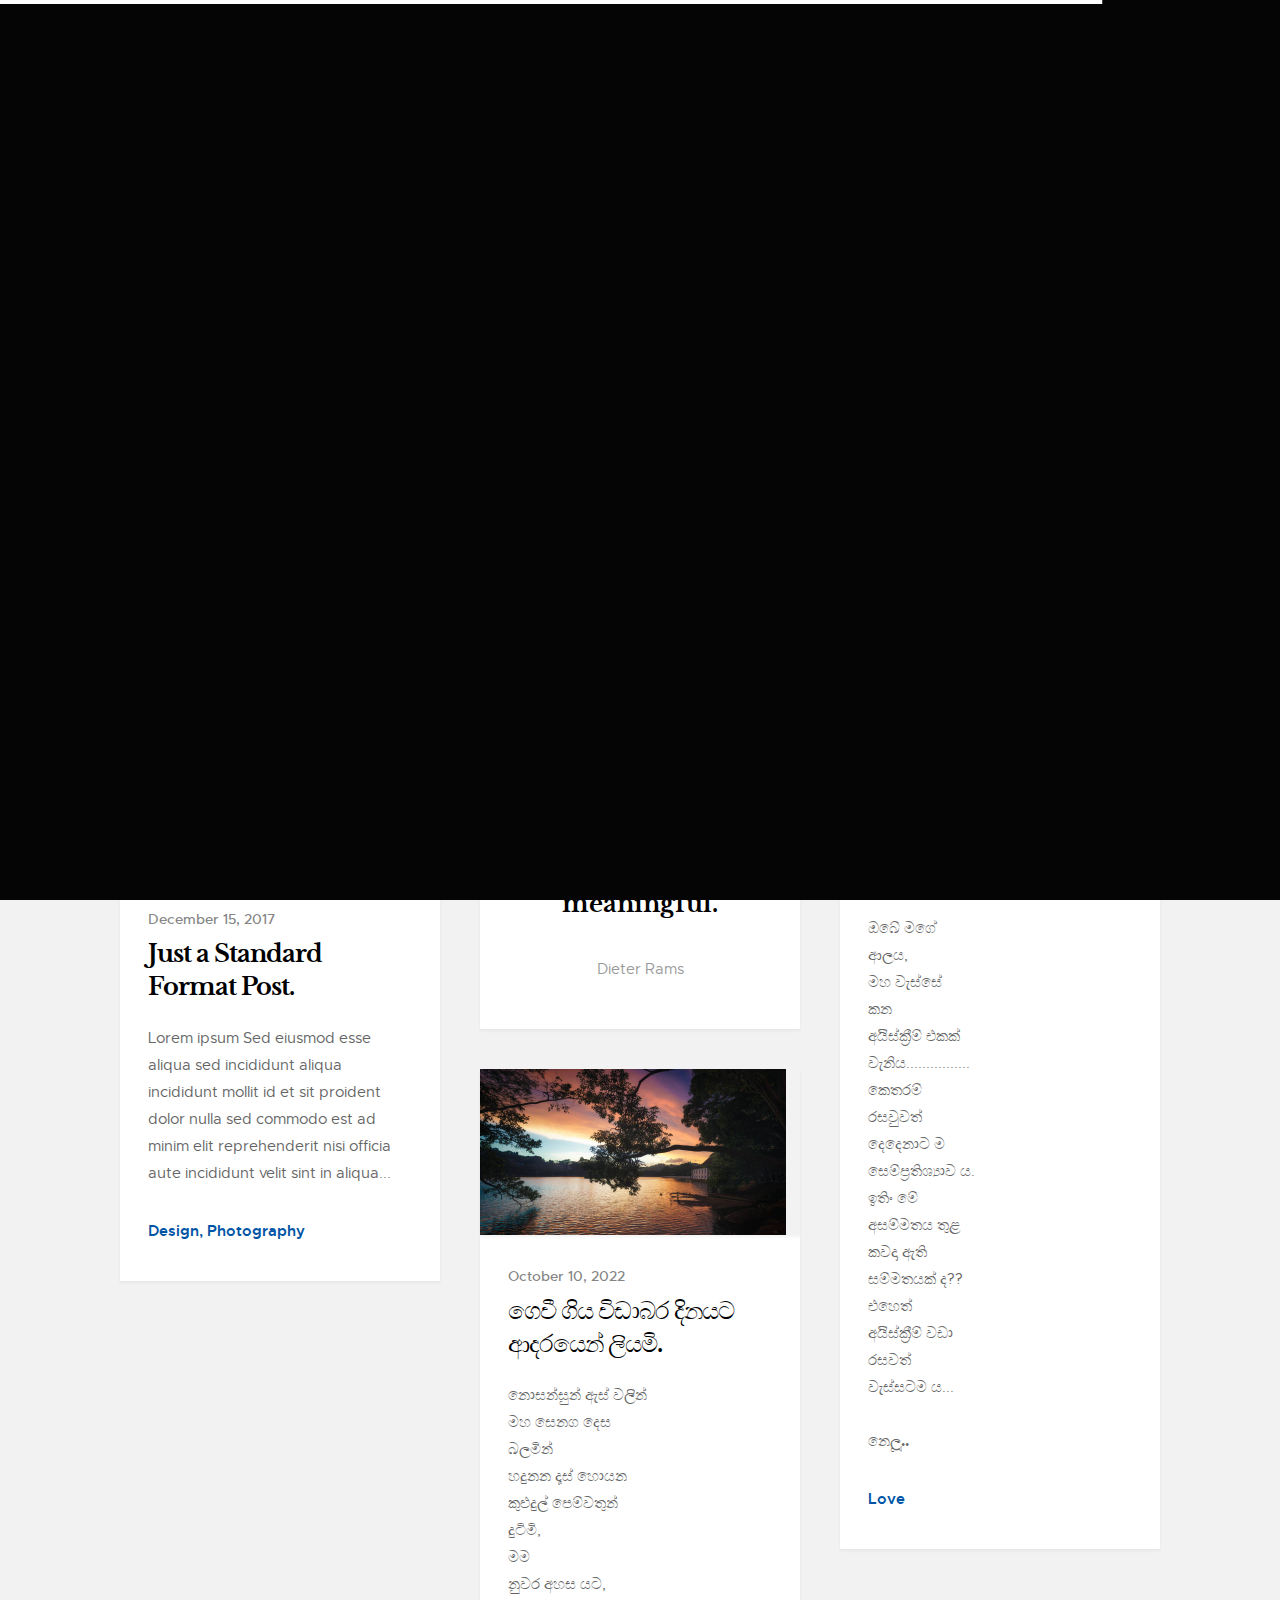
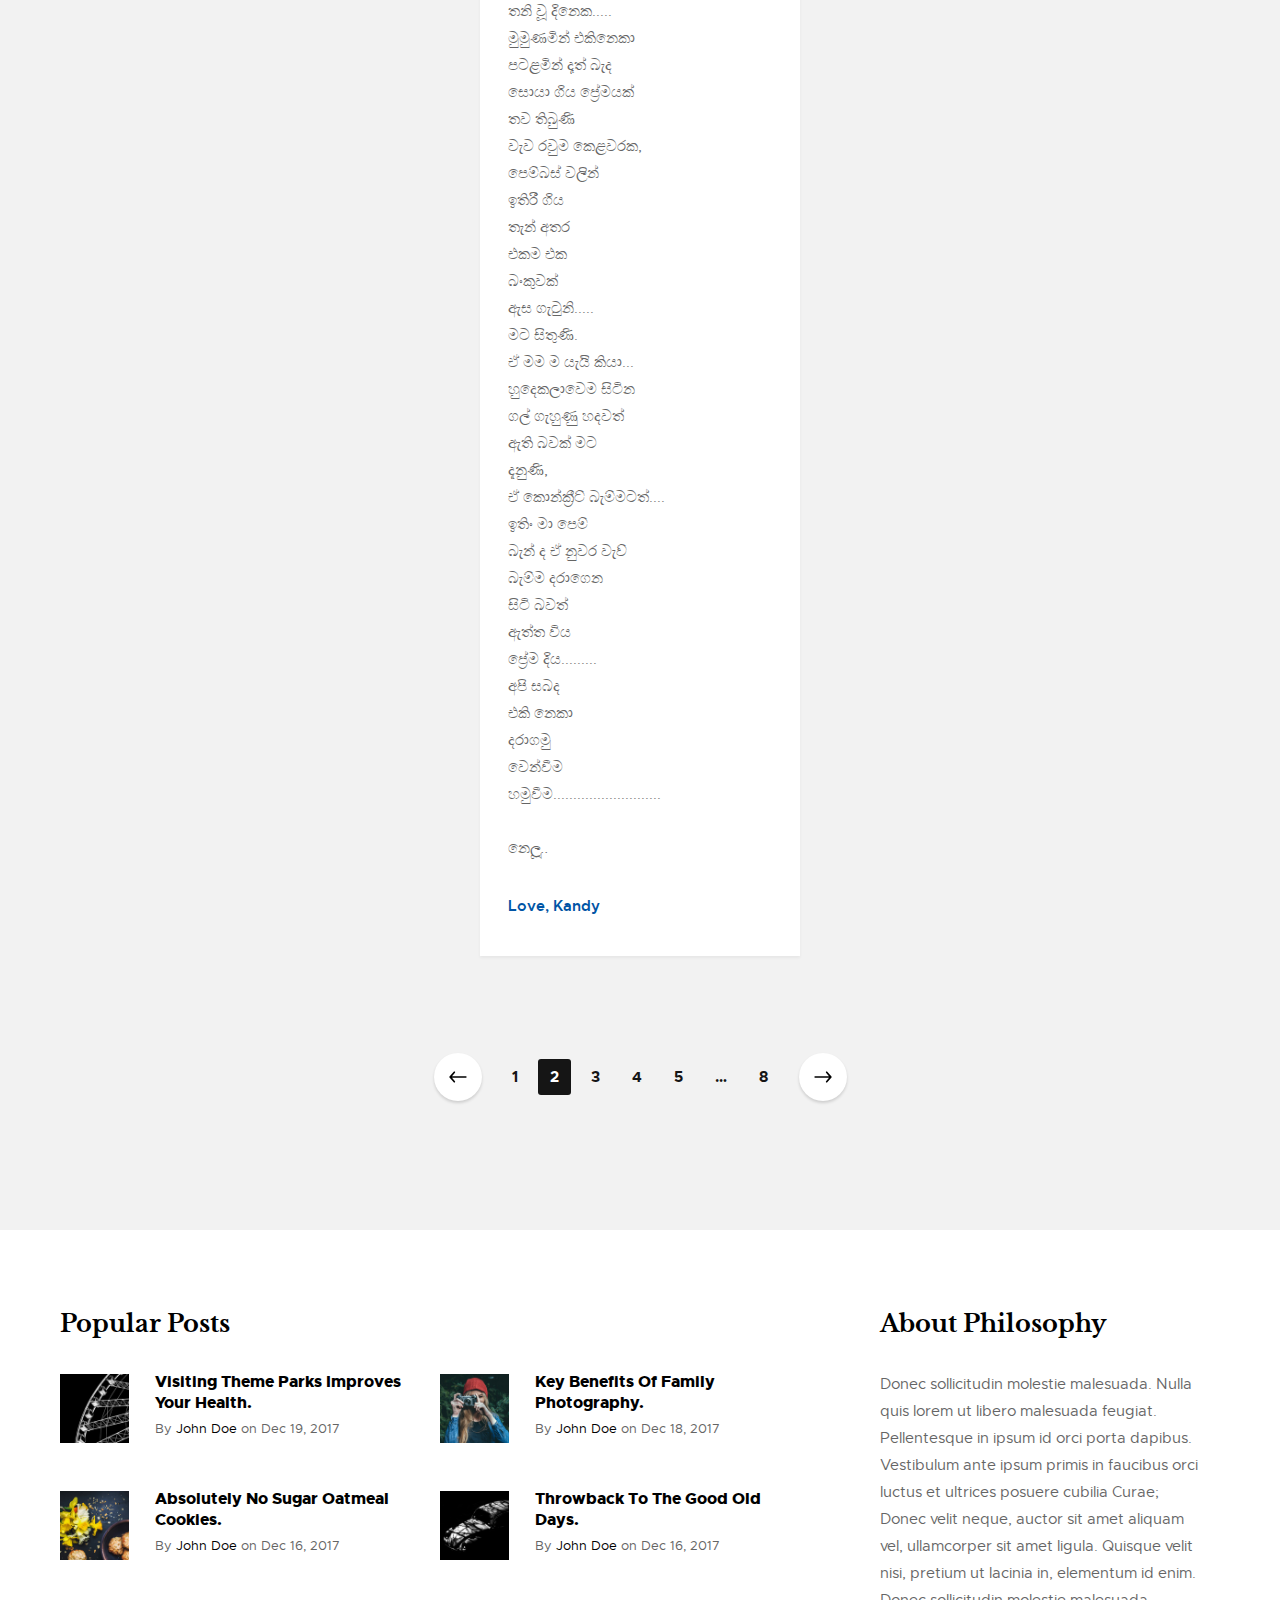
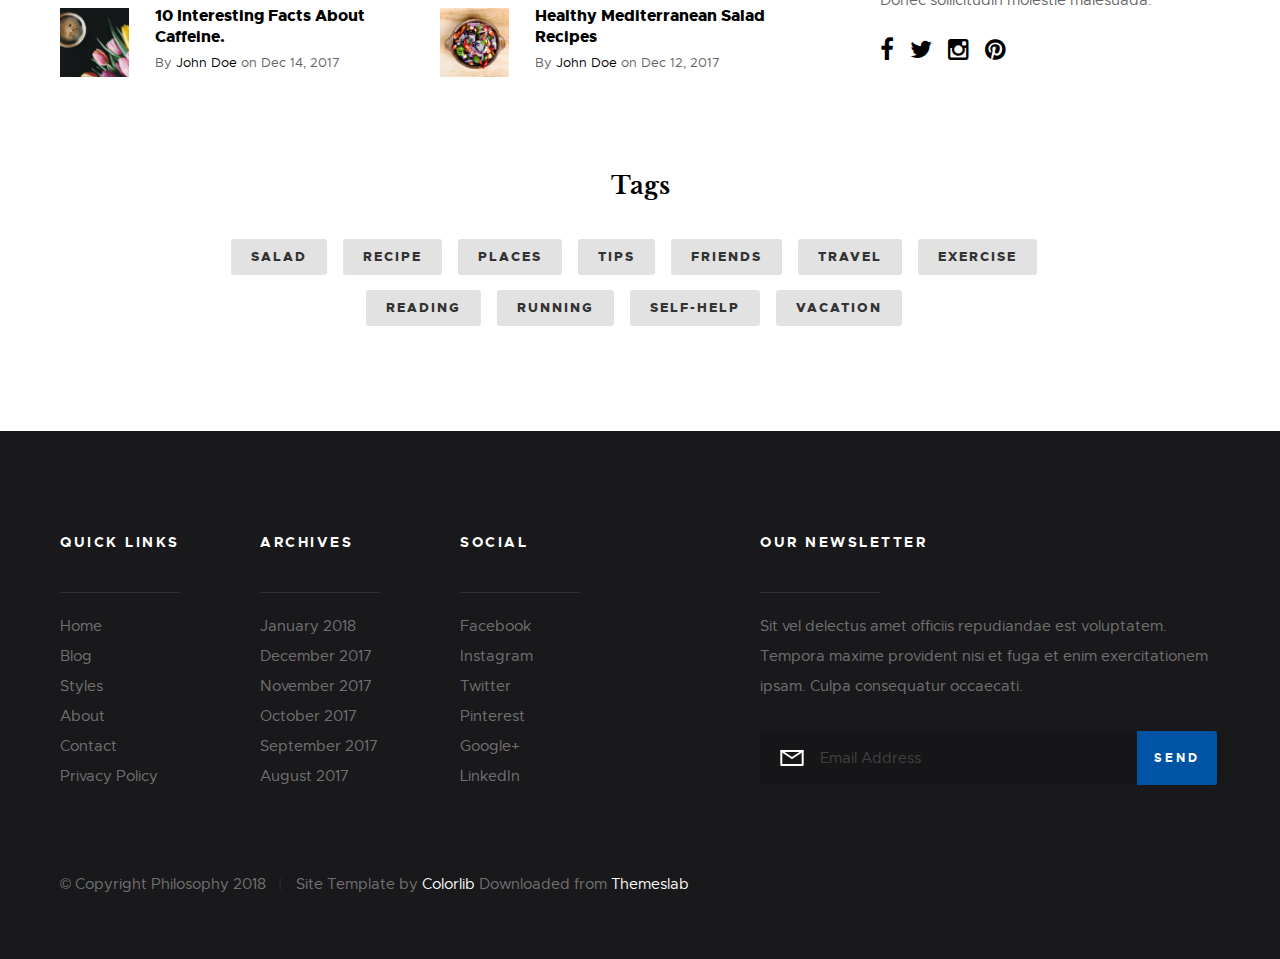
==== index.html @ 7081e438 "Index" ====
<!DOCTYPE html>
<html class="no-js" lang="en">
<head>

    <!--- basic page needs
    ================================================== -->
    <meta charset="utf-8">
    <title>Category - Philosophy</title>
    <meta name="description" content="">
    <meta name="author" content="">

    <!-- mobile specific metas
    ================================================== -->
    <meta name="viewport" content="width=device-width, initial-scale=1, maximum-scale=1">

    <!-- CSS
    ================================================== -->
    <link rel="stylesheet" href="css/base.css">
    <link rel="stylesheet" href="css/vendor.css">
    <link rel="stylesheet" href="css/main.css">

    <!-- script
    ================================================== -->
    <script src="js/modernizr.js"></script>
    <script src="js/pace.min.js"></script>

    <!-- favicons
    ================================================== -->
    <link rel="shortcut icon" href="favicon.ico" type="image/x-icon">
    <link rel="icon" href="favicon.ico" type="image/x-icon">

</head>

<body id="top">

    <!-- pageheader
    ================================================== -->
    <div class="s-pageheader">

        <header class="header">
            <div class="header__content row">

                <div class="header__logo">
                    <a class="logo" href="index.html">
                        <img src="images/logo.svg" alt="Homepage">
                    </a>
                </div> <!-- end header__logo -->

                <ul class="header__social">
                    <li>
                        <a href="#0"><i class="fa fa-facebook" aria-hidden="true"></i></a>
                    </li>
                    <li>
                        <a href="#0"><i class="fa fa-twitter" aria-hidden="true"></i></a>
                    </li>
                    <li>
                        <a href="#0"><i class="fa fa-instagram" aria-hidden="true"></i></a>
                    </li>
                    <li>
                        <a href="#0"><i class="fa fa-pinterest" aria-hidden="true"></i></a>
                    </li>
                </ul> <!-- end header__social -->

                <a class="header__search-trigger" href="#0"></a>

                <div class="header__search">

                    <form role="search" method="get" class="header__search-form" action="#">
                        <label>
                            <span class="hide-content">Search for:</span>
                            <input type="search" class="search-field" placeholder="Type Keywords" value="" name="s" title="Search for:" autocomplete="off">
                        </label>
                        <input type="submit" class="search-submit" value="Search">
                    </form>
        
                    <a href="#0" title="Close Search" class="header__overlay-close">Close</a>

                </div>  <!-- end header__search -->


                <a class="header__toggle-menu" href="#0" title="Menu"><span>Menu</span></a>

                <nav class="header__nav-wrap">

                    <h2 class="header__nav-heading h6">Site Navigation</h2>

                    <ul class="header__nav">
                        <li><a href="index.html" title="">Home</a></li>
                        <li class="has-children current">
                            <a href="#0" title="">Categories</a>
                            <ul class="sub-menu">
                            <li><a href="category.html">Lifestyle</a></li>
                            <li><a href="category.html">Health</a></li>
                            <li><a href="category.html">Family</a></li>
                            <li><a href="category.html">Management</a></li>
                            <li><a href="category.html">Travel</a></li>
                            <li><a href="category.html">Work</a></li>
                            </ul>
                        </li>
                        <li class="has-children">
                            <a href="#0" title="">Blog</a>
                            <ul class="sub-menu">
                            <li><a href="single-video.html">Video Post</a></li>
                            <li><a href="single-audio.html">Audio Post</a></li>
                            <li><a href="single-gallery.html">Gallery Post</a></li>
                            <li><a href="single-standard.html">Standard Post</a></li>
                            </ul>
                        </li>
                        <li><a href="style-guide.html" title="">Styles</a></li>
                        <li><a href="about.html" title="">About</a></li>
                        <li><a href="contact.html" title="">Contact</a></li>
                    </ul> <!-- end header__nav -->

                    <a href="#0" title="Close Menu" class="header__overlay-close close-mobile-menu">Close</a>

                </nav> <!-- end header__nav-wrap -->

            </div> <!-- header-content -->
        </header> <!-- header -->

    </div> <!-- end s-pageheader -->


    <!-- s-content
    ================================================== -->
    <section class="s-content">

        <div class="row narrow">
            <div class="col-full s-content__header" data-aos="fade-up">
                <h1>Potery Collection</h1>

                <p class="lead">Dolor similique vitae. Exercitationem quidem occaecati iusto. Id non vitae enim quas error dolor maiores ut. Exercitationem earum ut repudiandae optio veritatis animi nulla qui dolores.</p>
            </div>
        </div>
        
        <div class="row masonry-wrap">
            <div class="masonry">

                <div class="grid-sizer"></div>

                <article class="masonry__brick entry format-standard" data-aos="fade-up">
                        
                    <div class="entry__thumb">
                        <a href="single-standard.html" class="entry__thumb-link">
                            <img src="images/thumbs/masonry/lamp-400.jpg" 
                                 srcset="images/thumbs/masonry/lamp-400.jpg 1x, images/thumbs/masonry/lamp-800.jpg 2x" alt="">
                        </a>
                    </div>
    
                    <div class="entry__text">
                        <div class="entry__header">
                            
                            <div class="entry__date">
                                <a href="single-standard.html">December 15, 2017</a>
                            </div>
                            <h1 class="entry__title"><a href="single-standard.html">Just a Standard Format Post.</a></h1>
                            
                        </div>
                        <div class="entry__excerpt">
                            <p>
                                Lorem ipsum Sed eiusmod esse aliqua sed incididunt aliqua incididunt mollit id et sit proident dolor nulla sed commodo est ad minim elit reprehenderit nisi officia aute incididunt velit sint in aliqua...
                            </p>
                        </div>
                        <div class="entry__meta">
                            <span class="entry__meta-links">
                                <a href="category.html">Design</a> 
                                <a href="category.html">Photography</a>
                            </span>
                        </div>
                    </div>
    
                </article> <!-- end article -->

                <article class="masonry__brick entry format-quote" data-aos="fade-up">
                        
                    <div class="entry__thumb">
                        <blockquote>
                                <p>Good design is making something intelligible and memorable. Great design is making something memorable and meaningful.</p>
    
                                <cite>Dieter Rams</cite>
                        </blockquote>
                    </div>   
    
                </article> <!-- end article -->

                <article class="masonry__brick entry format-standard">
                        
                    <div class="entry__thumb">
                        <a href="#" class="entry__thumb-link">
                            <img src="images/potery/ptry3.jpg" 
                                 srcset="images/potery/ptry3.jpg 1x, images/potery/ptry3.jpg 2x" alt="">
                        </a>
                    </div>
    
                    <div class="entry__text">
                        <div class="entry__header">
                            
                            <div class="entry__date">
                                <a href="single-standard.html">October 7, 2022</a>
                            </div>
                            <h1 class="entry__title"><a href="single-standard.html">ගෙවී ගිය රස්තියාදු දවසට ආදරයෙන් ලියමි.</a></h1>
                            
                        </div>
                        <div class="entry__excerpt">
                            <p>ඉතිං සොදුර, <br><br>ඔබේ මගේ<br>ආලය,<br>මහ වැස්සේ<br>කන <br>අයිස්ක්‍රීම් එකක්<br>වැනිය................<br>කෙතරම්<br>රසවුවත්<br>දෙදෙනාට ම<br>සෙම්ප්‍රතිශ්‍යාව ය.<br>ඉතිං මේ<br>අසම්මතය තුළ<br>කවදා ඇති<br>සම්මතයක් ද??<br>එහෙත්<br>අයිස්ක්‍රීම් වඩා<br>රසවත්<br>වැස්සටම ය...<br><br><i><b>නෙලූ..</b></i>
                            </p>
                        </div>
                        <div class="entry__meta">
                            <span class="entry__meta-links">
                                <a href="category.html">Love</a>
                            </span>
                        </div>
                    </div>
    
                </article> <!-- end article -->

                <article class="masonry__brick entry format-standard" data-aos="fade-up">

                    <div class="entry__thumb">
                        <a href="#" class="entry__thumb-link">
                            <img src="images/potery/ptry4.jpg" 
                                 srcset="images/potery/ptry4.jpg 1x, images/potery/ptry4.jpg 2x" alt="">
                        </a>
                    </div>
    
                    <div class="entry__text">
                        <div class="entry__header">
                            
                            <div class="entry__date">
                                <a href="single-standard.html">October 10, 2022</a>
                            </div>
                            <h1 class="entry__title"><a href="single-standard.html">ගෙවී ගිය විඩාබර දිනයට ආදරයෙන් ලියමි.</a></h1>
                            
                        </div>
                        <div class="entry__excerpt">
                            <p>නොසන්සුන් ඇස් වලින් <br>මහ සෙනග දෙස <br>බලමින්<br>හදුනන දෑස් හොයන<br>කුළුදුල් පෙම්වතුන් <br>දුටිමි,<br>මම<br>නුවර අහස යට,<br>තනි වූ දිනෙක.....<br>මුමුණමින් එකිනෙකා<br>පටළමින් දෑත් බැද<br>සොයා ගිය ප්‍රේමයක්<br>තව තිබුණි <br>වැව රවුම කෙළවරක,<br>පෙම්බස් වලින්<br>ඉතිරී ගිය<br>තැන් අතර<br>එකම එක<br>බංකුවක්<br>ඇස ගැටුනි.....<br>මට සිතුණි.<br>ඒ මම ම යැයි කියා...<br>හුදෙකලාවෙම සිටින<br>ගල් ගැහුණු හදවත්<br>ඇති බවක් මට<br>දැනුණි,<br>ඒ කොන්ක්‍රීට් බැම්මටත්....<br>ඉතිං මා පෙම් <br>බැන් ද ඒ නුවර වැව් <br>බැම්ම දරාගෙන <br>සිටි බවත්<br>ඇත්ත විය<br>ප්‍රේම දිය.........<br>අපි සබද<br>එකි නෙකා<br>දරාගමු <br>වෙන්වීම<br>හමුවීම...........................<br><br><b><i>නෙලූ..</i></b>
                            </p>
                        </div>
                        <div class="entry__meta">
                            <span class="entry__meta-links">
                                <a href="category.html">Love</a>
                                <a href="category.html">Kandy</a>
                            </span>
                        </div>
                    </div>
    
                </article> <!-- end article -->

                <article class="masonry__brick entry format-standard" data-aos="fade-up">

                    <div class="entry__thumb">
                        <a href="#" class="entry__thumb-link">
                            <img src="images/potery/ptry5.jpg" 
                                 srcset="images/potery/ptry5.jpg 1x, images/potery/ptry5.jpg 2x" alt="">
                        </a>
                    </div>
    
                    <div class="entry__text">
                        <div class="entry__header">
                            
                            <div class="entry__date">
                                <a href="single-standard.html">October 05, 2017</a>
                            </div>
                            <h1 class="entry__title"><a href="single-standard.html">දවසේ නිමාවට ආදරයෙන් ලියමි...</a></h1>
                            
                        </div>
                        <div class="entry__excerpt">
                            <p>ඇයි ඔහොම තනියම .......................... ?<br>නිකං...<br>ඇයි තනියෙන් හොද නැද්ද.<br>මමත් කල්පනා කළා...<br><br>ඔව්<br><br>ජීවිතය ට වාරුවක්<br>උදෙසා<br>සහකරුවෙකු අවැසිමයි<br>කියා ලෝකයා ඔබට <br>කියාවි.<br>ඔබව විවාහයක <br>සිරකරාවි.<br>නමුත්,,,,<br>ඔබ ඔබවම<br>ඔබට රුකුලක් කරගන්න.<br>ඔබට අවැසි දේ <br>සිහියෙන්<br>සිතන්න.<br>ඔබේ සැනසීම<br>තවකෙකු මත<br>නොරදවන්න...<br>ප්‍රීතිමත් වීම උදෙසා <br>අනුන්ගේ වහලෙකු නොවන්න.<br>ඉතිං ඔබ ඔබ ම වෙන්න.<br><br><b><i>නෙලූ..</b></i>
                            </p>
                        </div>
                        <div class="entry__meta">
                            <span class="entry__meta-links">
                                <a href="#">Alone</a> 
                            </span>
                        </div>
                    </div>
    
                </article> <!-- end article -->
				<!--
                <article class="masonry__brick entry format-video" data-aos="fade-up">
                        
                    <div class="entry__thumb video-image">
                        <a href="https://player.vimeo.com/video/117310401?color=01aef0&title=0&byline=0&portrait=0" data-lity>
                            <img src="images/thumbs/masonry/shutterbug-400.jpg" 
                                 srcset="images/thumbs/masonry/shutterbug-400.jpg 1x, images/thumbs/masonry/shutterbug-800.jpg 2x" alt="">
                        </a>
                    </div>
    
                    <div class="entry__text">
                        <div class="entry__header">
                            
                            <div class="entry__date">
                                <a href="single-video.html">December 10, 2017</a>
                            </div>
                            <h1 class="entry__title"><a href="single-video.html">Key Benefits Of Family Photography.</a></h1>
                            
                        </div>
                        <div class="entry__excerpt">
                            <p>
                                Lorem ipsum Sed eiusmod esse aliqua sed incididunt aliqua incididunt mollit id et sit proident dolor nulla sed commodo est ad minim elit reprehenderit nisi officia aute incididunt velit sint in aliqua...
                            </p>
                        </div>
                        <div class="entry__meta">
                            <span class="entry__meta-links">
                                <a href="category.html">Family</a> 
                                <a href="category.html">Photography</a>
                            </span>
                        </div>
                    </div>
    
                </article> <!-- end article -->

				<!--
                <article class="masonry__brick entry format-gallery" data-aos="fade-up">
                        
                    <div class="entry__thumb slider">
                        <div class="slider__slides">
                            <div class="slider__slide">
                                <img src="images/thumbs/masonry/gallery/gallery-1-400.jpg" 
                                     srcset="images/thumbs/masonry/gallery/gallery-1-400.jpg 1x, images/thumbs/masonry/gallery/gallery-1-800.jpg 2x" alt=""> 
                            </div>
                            <div class="slider__slide">
                                <img src="images/thumbs/masonry/gallery/gallery-2-400.jpg" 
                                     srcset="images/thumbs/masonry/gallery/gallery-2-400.jpg 1x, images/thumbs/masonry/gallery/gallery-2-800.jpg 2x" alt=""> 
                            </div>
                            <div class="slider__slide">
                                <img src="images/thumbs/masonry/gallery/gallery-3-400.jpg" 
                                     srcset="images/thumbs/masonry/gallery/gallery-3-400.jpg 1x, images/thumbs/masonry/gallery/gallery-3-800.jpg 2x" alt="">  
                            </div>
                        </div>
                    </div>
    
                    <div class="entry__text">
                        <div class="entry__header">
                            
                            <div class="entry__date">
                                <a href="single-gallery.html">December 10, 2017</a>
                            </div>
                            <h1 class="entry__title"><a href="single-gallery.html">Workspace Design Trends and Ideas.</a></h1>
                            
                        </div>
                        <div class="entry__excerpt">
                            <p>
                                Lorem ipsum Sed eiusmod esse aliqua sed incididunt aliqua incididunt mollit id et sit proident dolor nulla sed commodo est ad minim elit reprehenderit nisi officia aute incididunt velit sint in aliqua...
                            </p>
                        </div>
                        <div class="entry__meta">
                            <span class="entry__meta-links">
                                <a href="category.html">Work</a> 
                                <a href="category.html">Management</a>
                            </span>
                        </div>
                    </div>
    
                </article> <!-- end article -->
				<!--
                <article class="masonry__brick entry format-audio" data-aos="fade-up">

                    <div class="entry__thumb">
                        <a href="single-audio.html" class="entry__thumb-link">
                            <img src="images/thumbs/masonry/guitarman-400.jpg" 
                                 srcset="images/thumbs/masonry/guitarman-400.jpg 1x, images/thumbs/masonry/guitarman-800.jpg 2x" alt="">
                        </a>
                        <div class="audio-wrap">
                            <audio id="player" src="media/AirReview-Landmarks-02-ChasingCorporate.mp3" width="100%" height="42" controls="controls"></audio>
                        </div>
                    </div>

                    <div class="entry__text">
                        <div class="entry__header">
                            
                            <div class="entry__date">
                                <a href="single-audio.html">December 10, 2017</a>
                            </div>
                            <h1 class="entry__title"><a href="single-audio.html">What Your Music Preference Says About You and Your Personality.</a></h1>
                            
                        </div>
                        <div class="entry__excerpt">
                            <p>
                                Lorem ipsum Sed eiusmod esse aliqua sed incididunt aliqua incididunt mollit id et sit proident dolor nulla sed commodo est ad minim elit reprehenderit nisi officia aute incididunt velit sint in aliqua...
                            </p>
                        </div>
                        <div class="entry__meta">
                            <span class="entry__meta-links">
                                <a href="category.html">Music</a> 
                                <a href="category.html">Lifestyle</a>
                            </span>
                        </div>
                    </div>

                </article> <!-- end article -->
				
                <article class="masonry__brick entry format-link" data-aos="fade-up">
                    
                    <div class="entry__thumb">
                        <div class="link-wrap">
                            <p>The Only Resource You Will Need To Start a Blog Using WordPress.</p>
                            <cite>
                                <a target="_blank" href="https://colorlib.com/">https://colorlib.com</a>
                            </cite>
                        </div>
                    </div>
                    
                </article> <!-- end article -->
				<!--
                <article class="masonry__brick entry format-standard" data-aos="fade-up">

                    <div class="entry__thumb">
                        <a href="single-standard.html" class="entry__thumb-link">
                            <img src="images/thumbs/masonry/jump-400.jpg" 
                                 srcset="images/thumbs/masonry/jump-400.jpg 1x, images/thumbs/masonry/jump-800.jpg 2x" alt="">
                        </a>
                    </div>

                    <div class="entry__text">
                        <div class="entry__header">
                            
                            <div class="entry__date">
                                <a href="single-standard.html">December 10, 2017</a>
                            </div>
                            <h1 class="entry__title"><a href="single-standard.html">Create Meaningful Family Moments.</a></h1>
                            
                        </div>
                        <div class="entry__excerpt">
                            <p>
                                Lorem ipsum Sed eiusmod esse aliqua sed incididunt aliqua incididunt mollit id et sit proident dolor nulla sed commodo est ad minim elit reprehenderit nisi officia aute incididunt velit sint in aliqua...
                            </p>
                        </div>
                        <div class="entry__meta">
                            <span class="entry__meta-links">
                                <a href="category.html">Family</a>
                                <a href="category.html">Relationship</a>
                            </span>
                        </div>
                    </div>

                </article> <!-- end article -->
				<!--
                <article class="masonry__brick entry format-standard" data-aos="fade-up">

                    <div class="entry__thumb">
                        <a href="single-standard.html" class="entry__thumb-link">
                            <img src="images/thumbs/masonry/beetle-400.jpg" 
                                 srcset="images/thumbs/masonry/beetle-400.jpg 1x, images/thumbs/masonry/beetle-800.jpg 2x" alt="">
                        </a>
                    </div>

                    <div class="entry__text">
                        <div class="entry__header">
                            
                            <div class="entry__date">
                                <a href="single-standard.html">December 10, 2017</a>
                            </div>
                            <h1 class="entry__title"><a href="single-standard.html">Throwback To The Good Old Days.</a></h1>
                            
                        </div>
                        <div class="entry__excerpt">
                            <p>
                                Lorem ipsum Sed eiusmod esse aliqua sed incididunt aliqua incididunt mollit id et sit proident dolor nulla sed commodo est ad minim elit reprehenderit nisi officia aute incididunt velit sint in aliqua...
                            </p>
                        </div>
                        <div class="entry__meta">
                            <span class="entry__meta-links">
                                <a href="category.html">Lifestyle</a>
                            </span>
                        </div>
                    </div>

                </article> <!-- end article -->
				<!--
                <article class="masonry__brick entry format-standard" data-aos="fade-up">

                    <div class="entry__thumb">
                        <a href="single-standard.html" class="entry__thumb-link">
                            <img src="images/thumbs/masonry/fuji-400.jpg" 
                                 srcset="images/thumbs/masonry/fuji-400.jpg 1x, images/thumbs/masonry/fuji-800.jpg 2x" alt="">
                        </a>
                    </div>

                    <div class="entry__text">
                        <div class="entry__header">
                            
                            <div class="entry__date">
                                <a href="single-standard.html">December 10, 2017</a>
                            </div>
                            <h1 class="entry__title"><a href="single-standard.html">Just Another  Standard Format Post.</a></h1>
                            
                        </div>
                        <div class="entry__excerpt">
                            <p>
                                Lorem ipsum Sed eiusmod esse aliqua sed incididunt aliqua incididunt mollit id et sit proident dolor nulla sed commodo est ad minim elit reprehenderit nisi officia aute incididunt velit sint in aliqua...
                            </p>
                        </div>
                        <div class="entry__meta">
                            <span class="entry__meta-links">
                                <a href="category.html">Design</a> 
                                <a href="category.html">Photography</a>
                            </span>
                        </div>
                    </div>

                </article> <!-- end article -->
				<!--
                <article class="masonry__brick entry format-standard" data-aos="fade-up">

                    <div class="entry__thumb">
                        <a href="single-standard.html" class="entry__thumb-link">
                            <img src="images/thumbs/masonry/sydney-400.jpg" 
                                 srcset="images/thumbs/masonry/sydney-400.jpg 1x, images/thumbs/masonry/sydney-800.jpg 2x" alt="">
                        </a>
                    </div>

                    <div class="entry__text">
                        <div class="entry__header">
                            
                            <div class="entry__date">
                                <a href="single-standard.html">December 10, 2017</a>
                            </div>
                            <h1 class="entry__title"><a href="single-standard.html">Planning Your First Trip to Sydney.</a></h1>
                            
                        </div>
                        <div class="entry__excerpt">
                            <p>
                                Lorem ipsum Sed eiusmod esse aliqua sed incididunt aliqua incididunt mollit id et sit proident dolor nulla sed commodo est ad minim elit reprehenderit nisi officia aute incididunt velit sint in aliqua...
                            </p>
                        </div>
                        <div class="entry__meta">
                            <span class="entry__meta-links">
                                <a href="category.html">Travel</a> 
                                <a href="category.html">Vacation</a>
                            </span>
                        </div>
                    </div>

                </article> <!-- end article --> 

            </div> <!-- end masonry -->
        </div> <!-- end masonry-wrap -->

        <div class="row">
            <div class="col-full">
                <nav class="pgn">
                    <ul>
                        <li><a class="pgn__prev" href="#0">Prev</a></li>
                        <li><a class="pgn__num" href="#0">1</a></li>
                        <li><span class="pgn__num current">2</span></li>
                        <li><a class="pgn__num" href="#0">3</a></li>
                        <li><a class="pgn__num" href="#0">4</a></li>
                        <li><a class="pgn__num" href="#0">5</a></li>
                        <li><span class="pgn__num dots">…</span></li>
                        <li><a class="pgn__num" href="#0">8</a></li>
                        <li><a class="pgn__next" href="#0">Next</a></li>
                    </ul>
                </nav>
            </div>
        </div>

    </section> <!-- s-content -->
    

    <!-- s-extra
    ================================================== -->
    <section class="s-extra">

        <div class="row top">

            <div class="col-eight md-six tab-full popular">
                <h3>Popular Posts</h3>

                <div class="block-1-2 block-m-full popular__posts">
                    <article class="col-block popular__post">
                        <a href="#0" class="popular__thumb">
                            <img src="images/thumbs/small/wheel-150.jpg" alt="">
                        </a>
                        <h5><a href="#0">Visiting Theme Parks Improves Your Health.</a></h5>
                        <section class="popular__meta">
                             <span class="popular__author"><span>By</span> <a href="#0"> John Doe</a></span>
                            <span class="popular__date"><span>on</span> <time datetime="2017-12-19">Dec 19, 2017</time></span>
                        </section>
                    </article>
                    <article class="col-block popular__post">
                        <a href="#0" class="popular__thumb">
                            <img src="images/thumbs/small/shutterbug-150.jpg" alt="">
                        </a>
                        <h5><a href="#0">Key Benefits Of Family Photography.</a></h5>
                        <section class="popular__meta">
                            <span class="popular__author"><span>By</span> <a href="#0"> John Doe</a></span>
                            <span class="popular__date"><span>on</span> <time datetime="2017-12-18">Dec 18, 2017</time></span>
                        </section>
                    </article>
                    <article class="col-block popular__post">
                        <a href="#0" class="popular__thumb">
                            <img src="images/thumbs/small/cookies-150.jpg" alt="">
                        </a>
                        <h5><a href="#0">Absolutely No Sugar Oatmeal Cookies.</a></h5>
                        <section class="popular__meta">
                                <span class="popular__author"><span>By</span> <a href="#0"> John Doe</a></span>
                            <span class="popular__date"><span>on</span> <time datetime="2017-12-16">Dec 16, 2017</time></span>
                        </section>
                    </article>
                    <article class="col-block popular__post">
                        <a href="#0" class="popular__thumb">
                            <img src="images/thumbs/small/beetle-150.jpg" alt="">
                        </a>
                        <h5><a href="#0">Throwback To The Good Old Days.</a></h5>
                        <section class="popular__meta">
                            <span class="popular__author"><span>By</span> <a href="#0"> John Doe</a></span>
                            <span class="popular__date"><span>on</span> <time datetime="2017-12-16">Dec 16, 2017</time></span>
                        </section>
                    </article>
                    <article class="col-block popular__post">
                        <a href="#0" class="popular__thumb">
                            <img src="images/thumbs/small/tulips-150.jpg" alt="">
                        </a>
                        <h5><a href="#0">10 Interesting Facts About Caffeine.</a></h5>
                        <section class="popular__meta">
                            <span class="popular__author"><span>By</span> <a href="#0"> John Doe</a></span>
                            <span class="popular__date"><span>on</span> <time datetime="2017-12-14">Dec 14, 2017</time></span>
                        </section>
                    </article>
                    <article class="col-block popular__post">
                        <a href="#0" class="popular__thumb">
                            <img src="images/thumbs/small/salad-150.jpg" alt="">
                        </a>
                        <h5><a href="#0">Healthy Mediterranean Salad Recipes</a></h5>
                        <section class="popular__meta">
                            <span class="popular__author"><span>By</span> <a href="#0"> John Doe</a></span>
                            <span class="popular__date"><span>on</span> <time datetime="2017-12-12">Dec 12, 2017</time></span>
                        </section>
                    </article>
                </div> <!-- end popular_posts -->
            </div> <!-- end popular -->
            
            <div class="col-four md-six tab-full about">
                <h3>About Philosophy</h3>

                <p>
                Donec sollicitudin molestie malesuada. Nulla quis lorem ut libero malesuada feugiat. Pellentesque in ipsum id orci porta dapibus. Vestibulum ante ipsum primis in faucibus orci luctus et ultrices posuere cubilia Curae; Donec velit neque, auctor sit amet aliquam vel, ullamcorper sit amet ligula. Quisque velit nisi, pretium ut lacinia in, elementum id enim. Donec sollicitudin molestie malesuada.
                </p>

                <ul class="about__social">
                    <li>
                        <a href="#0"><i class="fa fa-facebook" aria-hidden="true"></i></a>
                    </li>
                    <li>
                        <a href="#0"><i class="fa fa-twitter" aria-hidden="true"></i></a>
                    </li>
                    <li>
                        <a href="#0"><i class="fa fa-instagram" aria-hidden="true"></i></a>
                    </li>
                    <li>
                        <a href="#0"><i class="fa fa-pinterest" aria-hidden="true"></i></a>
                    </li>
                </ul> <!-- end header__social -->
            </div> <!-- end about -->

        </div> <!-- end row -->

        <div class="row bottom tags-wrap">
            <div class="col-full tags">
                <h3>Tags</h3>

                <div class="tagcloud">
                    <a href="#0">Salad</a>
                    <a href="#0">Recipe</a>
                    <a href="#0">Places</a>
                    <a href="#0">Tips</a>
                    <a href="#0">Friends</a>
                    <a href="#0">Travel</a>
                    <a href="#0">Exercise</a>
                    <a href="#0">Reading</a>
                    <a href="#0">Running</a>
                    <a href="#0">Self-Help</a>
                    <a href="#0">Vacation</a>
                </div> <!-- end tagcloud -->
            </div> <!-- end tags -->
        </div> <!-- end tags-wrap -->

    </section> <!-- end s-extra -->


    <!-- s-footer
    ================================================== -->
    <footer class="s-footer">

        <div class="s-footer__main">
            <div class="row">
                
                <div class="col-two md-four mob-full s-footer__sitelinks">
                        
                    <h4>Quick Links</h4>

                    <ul class="s-footer__linklist">
                        <li><a href="#0">Home</a></li>
                        <li><a href="#0">Blog</a></li>
                        <li><a href="#0">Styles</a></li>
                        <li><a href="#0">About</a></li>
                        <li><a href="#0">Contact</a></li>
                        <li><a href="#0">Privacy Policy</a></li>
                    </ul>

                </div> <!-- end s-footer__sitelinks -->

                <div class="col-two md-four mob-full s-footer__archives">
                        
                    <h4>Archives</h4>

                    <ul class="s-footer__linklist">
                        <li><a href="#0">January 2018</a></li>
                        <li><a href="#0">December 2017</a></li>
                        <li><a href="#0">November 2017</a></li>
                        <li><a href="#0">October 2017</a></li>
                        <li><a href="#0">September 2017</a></li>
                        <li><a href="#0">August 2017</a></li>
                    </ul>

                </div> <!-- end s-footer__archives -->

                <div class="col-two md-four mob-full s-footer__social">
                        
                    <h4>Social</h4>

                    <ul class="s-footer__linklist">
                        <li><a href="#0">Facebook</a></li>
                        <li><a href="#0">Instagram</a></li>
                        <li><a href="#0">Twitter</a></li>
                        <li><a href="#0">Pinterest</a></li>
                        <li><a href="#0">Google+</a></li>
                        <li><a href="#0">LinkedIn</a></li>
                    </ul>

                </div> <!-- end s-footer__social -->

                <div class="col-five md-full end s-footer__subscribe">
                        
                    <h4>Our Newsletter</h4>

                    <p>Sit vel delectus amet officiis repudiandae est voluptatem. Tempora maxime provident nisi et fuga et enim exercitationem ipsam. Culpa consequatur occaecati.</p>

                    <div class="subscribe-form">
                        <form id="mc-form" class="group" novalidate="true">

                            <input type="email" value="" name="EMAIL" class="email" id="mc-email" placeholder="Email Address" required="">
                
                            <input type="submit" name="subscribe" value="Send">
                
                            <label for="mc-email" class="subscribe-message"></label>
                
                        </form>
                    </div>

                </div> <!-- end s-footer__subscribe -->

            </div>
        </div> <!-- end s-footer__main -->

        <div class="s-footer__bottom">
            <div class="row">
                <div class="col-full">
                    <div class="s-footer__copyright">
                        <span>© Copyright Philosophy 2018</span> 
                        <span>Site Template by <a href="https://colorlib.com/">Colorlib</a> Downloaded from <a href="https://themeslab.org/" target="_blank">Themeslab</a></span>
                    </div>

                    <div class="go-top">
                        <a class="smoothscroll" title="Back to Top" href="#top"></a>
                    </div>
                </div>
            </div>
        </div> <!-- end s-footer__bottom -->

    </footer> <!-- end s-footer -->


    <!-- preloader
    ================================================== -->
    <div id="preloader">
        <div id="loader">
            <div class="line-scale">
                <div></div>
                <div></div>
                <div></div>
                <div></div>
                <div></div>
            </div>
        </div>
    </div>


    <!-- Java Script
    ================================================== -->
    <script src="js/jquery-3.2.1.min.js"></script>
    <script src="js/plugins.js"></script>
    <script src="js/main.js"></script>

</body>

</html>
---- css/base.css ----
/* =================================================================== 
 *
 *  Philosophy v1.0 Base Stylesheet
 *  12-30-2017
 *  ------------------------------------------------------------------
 *
 *  TOC:
 *  # imports
 *  # normalize
 *  # basic/base setup styles
 *    ## Media
 *    ## Typography resets
 *    ## links
 *    ## inputs
 *  # grid
 *    ## medium size devices
 *    ## tablets
 *    ## mobile devices
 *    ## small mobile devices
 *  # block grids
 *    ## medium size devices
 *    ## tablets
 *    ## mobile devices
 *    ## small mobile devices
 *  # MISC
 *
 * =================================================================== */


/* ===================================================================
 *  # imports 
 *
 * ------------------------------------------------------------------- */
@import url("font-awesome/css/font-awesome.min.css");
@import url("fonts.css");


/* ===================================================================
 *  # normalize
 *  normalize.css v5.0.0 | MIT License | 
 *  github.com/necolas/normalize.css
 *
 * ------------------------------------------------------------------- */
html {
   font-family: sans-serif;
   line-height: 1.15;
   -ms-text-size-adjust: 100%;
   -webkit-text-size-adjust: 100%;
}

body {
   margin: 0;
}

article,
aside,
footer,
header,
nav,
section {
   display: block;
}

h1 {
   font-size: 2em;
   margin: 0.67em 0;
}

figcaption,
figure,
main {
   display: block;
}

figure {
   margin: 1em 40px;
}

hr {
   box-sizing: content-box;
   height: 0;
   overflow: visible;
}

pre {
   font-family: monospace, monospace;
   font-size: 1em;
}

a {
   background-color: transparent;
   -webkit-text-decoration-skip: objects;
}

a:active,
a:hover {
   outline-width: 0;
}

abbr[title] {
   border-bottom: none;
   text-decoration: underline;
   text-decoration: underline dotted;
}

b,
strong {
   font-weight: inherit;
}

b,
strong {
   font-weight: bolder;
}

code,
kbd,
samp {
   font-family: monospace, monospace;
   font-size: 1em;
}

dfn {
   font-style: italic;
}

mark {
   background-color: #ff0;
   color: #000;
}

small {
   font-size: 80%;
}

sub,
sup {
   font-size: 75%;
   line-height: 0;
   position: relative;
   vertical-align: baseline;
}

sub {
   bottom: -0.25em;
}

sup {
   top: -0.5em;
}

audio,
video {
   display: inline-block;
}

audio:not([controls]) {
   display: none;
   height: 0;
}

img {
   border-style: none;
}

svg:not(:root) {
   overflow: hidden;
}

button,
input,
optgroup,
select,
textarea {
   font-family: sans-serif;
   font-size: 100%;
   line-height: 1.15;
   margin: 0;
}

button,
input {
   overflow: visible;
}

button,
select {
   text-transform: none;
}

button,
html [type="button"],
[type="reset"],
[type="submit"] {
   -webkit-appearance: button;
}

button::-moz-focus-inner,
[type="button"]::-moz-focus-inner,
[type="reset"]::-moz-focus-inner,
[type="submit"]::-moz-focus-inner {
   border-style: none;
   padding: 0;
}

button:-moz-focusring,
[type="button"]:-moz-focusring,
[type="reset"]:-moz-focusring,
[type="submit"]:-moz-focusring {
   outline: 1px dotted ButtonText;
}

fieldset {
   border: 1px solid #c0c0c0;
   margin: 0 2px;
   padding: 0.35em 0.625em 0.75em;
}

legend {
   box-sizing: border-box;
   color: inherit;
   display: table;
   max-width: 100%;
   padding: 0;
   white-space: normal;
}

progress {
   display: inline-block;
   vertical-align: baseline;
}

textarea {
   overflow: auto;
}

[type="checkbox"],
[type="radio"] {
   box-sizing: border-box;
   padding: 0;
}

[type="number"]::-webkit-inner-spin-button,
[type="number"]::-webkit-outer-spin-button {
   height: auto;
}

[type="search"] {
   -webkit-appearance: textfield;
   outline-offset: -2px;
}

[type="search"]::-webkit-search-cancel-button,
[type="search"]::-webkit-search-decoration {
   -webkit-appearance: none;
}

::-webkit-file-upload-button {
   -webkit-appearance: button;
   font: inherit;
}

details,
menu {
   display: block;
}

summary {
   display: list-item;
}

canvas {
   display: inline-block;
}

template {
   display: none;
}

[hidden] {
   display: none;
}


/* ===================================================================
*  # basic/base setup styles
*
* ------------------------------------------------------------------- */
html {
   font-size: 62.5%;
   box-sizing: border-box;
}

*,
*::before,
*::after {
   box-sizing: inherit;
}

body {
   font-weight: normal;
   line-height: 1;
   word-wrap: break-word;
   text-rendering: optimizeLegibility;
   -webkit-overflow-scrolling: touch;
   -webkit-text-size-adjust: none;
}

body,
input,
button {
   -moz-osx-font-smoothing: grayscale;
   -webkit-font-smoothing: antialiased;
}

/* ------------------------------------------------------------------- 
 * ## Media
 * ------------------------------------------------------------------- */
img,
video {
   max-width: 100%;
   height: auto;
}

/* ------------------------------------------------------------------- 
 * ## Typography resets 
 * ------------------------------------------------------------------- */
div, dl, dt, dd, ul, ol, li, h1, h2, h3, h4, h5, h6, pre, form, p, blockquote, th, td {
   margin: 0;
   padding: 0;
}

h1, h2, h3, h4, h5, h6 {
   -webkit-font-smoothing: auto;
   -webkit-font-smoothing: antialiased;
   -webkit-font-variant-ligatures: common-ligatures;
   -moz-font-variant-ligatures: common-ligatures;
   font-variant-ligatures: common-ligatures;
   text-rendering: optimizeLegibility;
}

em,
i {
   font-style: italic;
   line-height: inherit;
}

strong,
b {
   font-weight: bold;
   line-height: inherit;
}

small {
   font-size: 60%;
   line-height: inherit;
}

ol,
ul {
   list-style: none;
}

li {
   display: block;
}

/* ------------------------------------------------------------------- 
 * ## links
 * ------------------------------------------------------------------- */
a {
   text-decoration: none;
   line-height: inherit;
}

a img {
   border: none;
}

/* ------------------------------------------------------------------- 
 *  ## inputs
 * ------------------------------------------------------------------- */
fieldset {
   margin: 0;
   padding: 0;
}

input[type="email"],
input[type="number"],
input[type="search"],
input[type="text"],
input[type="tel"],
input[type="url"],
input[type="password"],
textarea {
   -webkit-appearance: none;
   -moz-appearance: none;
   -ms-appearance: none;
   -o-appearance: none;
   appearance: none;
}


/* ===================================================================
 * # grid
 *
 * ------------------------------------------------------------------- */
.row {
   width: 94%;
   max-width: 1200px;
   margin: 0 auto;
}

.row:after {
   content: "";
   display: table;
   clear: both;
}

.row .row {
   width: auto;
   max-width: none;
   margin-left: -20px;
   margin-right: -20px;
}

/* column blocks
 * -------------------------------------- */
[class*="col-"] {
   float: left;
   padding: 0 20px;
}

[class*="col-"] + [class*="col-"].end {
   float: right;
}

/* column width classes 
 * -------------------------------------- */
.col-one {
   width: 8.33333%;
}

.col-two,
.col-1-6 {
   width: 16.66667%;
}

.col-three,
.col-1-4 {
   width: 25%;
}

.col-four,
.col-1-3 {
   width: 33.33333%;
}

.col-five {
   width: 41.66667%;
}

.col-six,
.col-1-2 {
   width: 50%;
}

.col-seven {
   width: 58.33333%;
}

.col-eight,
.col-2-3 {
   width: 66.66667%;
}

.col-nine,
.col-3-4 {
  width: 75%;
}

.col-ten,
.col-5-6 {
   width: 83.33333%;
}

.col-eleven {
   width: 91.66667%;
}

.col-twelve,
.col-full {
   width: 100%;
}


/* ------------------------------------------------------------------- 
 * ## medium size devices
 * ------------------------------------------------------------------- */
@media only screen and (max-width: 1200px) {
   .row .row {
      margin-left: -15px;
      margin-right: -15px;
   }

   [class*="col-"] {
      padding: 0 15px;
   }

   .md-two,
   .md-1-6 {
      width: 16.66667%;
   }

   .md-one {
      width: 8.33333%;
   }

   .md-three,
   .md-1-4 {
      width: 25%;
   }

   .md-four,
   .md-1-3 {
      width: 33.33333%;
   }

   .md-five {
      width: 41.66667%;
   }

   .md-six,
   .md-1-2 {
      width: 50%;
   }

   .md-seven {
      width: 58.33333%;
   }

   .md-eight,
   .md-2-3 {
      width: 66.66667%;
   }

   .md-nine,
   .md-3-4 {
      width: 75%;
   }

   .md-ten,
   .md-5-6 {
      width: 83.33333%;
   }

   .md-eleven {
      width: 91.66667%;
   }

   .md-twelve,
   .md-full {
      width: 100%;
   }
}

/* ------------------------------------------------------------------- 
 * ## tablets
 * ------------------------------------------------------------------- */
@media only screen and (max-width: 800px) {
   .row {
      width: 90%;
   }

   .tab-1-4 {
      width: 25%;
   }

   .tab-1-3 {
      width: 33.33333%;
   }

   .tab-1-2 {
      width: 50%;
   }

   .tab-2-3 {
      width: 66.66667%;
   }

   .tab-3-4 {
      width: 75%;
   }

   .tab-full {
      width: 100%;
   }

   .hide-on-tablet {
      display: none;
   }
}

/* ------------------------------------------------------------------- 
 * ## mobile devices
 * ------------------------------------------------------------------- */
@media only screen and (max-width: 600px) {
   .row {
      width: auto;
      padding-left: 25px;
      padding-right: 25px;
   }

   .row .row {
      margin-left: -10px;
      margin-right: -10px;
      padding-left: 0;
      padding-right: 0;
   }

   [class*="col-"] {
      padding: 0 10px;
   }

   .mob-1-4 {
      width: 25%;
   }

   .mob-1-3 {
      width: 33.33333%;
   }

   .mob-1-2 {
      width: 50%;
   }

   .mob-2-3 {
      width: 66.66667%;
   }

   .mob-3-4 {
      width: 75%;
   }

   .mob-full {
      width: 100%;
   }

   .hide-on-mobile {
      display: none;
   }
}

/* ------------------------------------------------------------------- 
 * ## small mobile devices
 * ------------------------------------------------------------------- */

/* stack columns on small mobile devices
 * ------------------------------------------------------------------- */
@media only screen and (max-width: 400px) {
   .row .row {
      margin-left: 0;
      margin-right: 0;
   }

   [class*="col-"] {
      width: 100% !important;
      float: none !important;
      clear: both !important;
      margin-left: 0;
      margin-right: 0;
      padding: 0;
   }

   [class*="col-"] + [class*="col-"].end {
      float: none;
   }
}


/* ===================================================================
 * # block grids
 *
 * ------------------------------------------------------------------- */

/* Equally-sized columns define at row level
 * ------------------------------------------------------------------- */
[class*="block-"]:after {
   content: "";
   display: table;
   clear: both;
}

.block-1-6 .col-block {
   width: 16.66667%;
}

.block-1-5 .col-block {
   width: 20%;
}

.block-1-4 .col-block {
   width: 25%;
}

.block-1-3 .col-block {
   width: 33.33333%;
}

.block-1-2 .col-block {
   width: 50%;
}

/**
 * Clearing for block grid columns. Allow columns with 
 * different heights to align properly.
 */
.block-1-6 .col-block:nth-child(6n + 1),
.block-1-5 .col-block:nth-child(5n + 1),
.block-1-4 .col-block:nth-child(4n + 1),
.block-1-3 .col-block:nth-child(3n + 1),
.block-1-2 .col-block:nth-child(2n + 1) {
   clear: both;
}

/* ------------------------------------------------------------------- 
 * ## medium size devices
 * ------------------------------------------------------------------- */
@media only screen and (max-width: 1200px) {
   .block-m-1-6 .col-block {
      width: 16.66667%;
   }

   .block-m-1-5 .col-block {
      width: 20%;
   }

   .block-m-1-4 .col-block {
      width: 25%;
   }

   .block-m-1-3 .col-block {
      width: 33.33333%;
   }

   .block-m-1-2 .col-block {
      width: 50%;
   }

   .block-m-full .col-block {
      width: 100%;
      clear: both;
   }

   [class*="block-m-"] .col-block:nth-child(n) {
      clear: none;
   }

   .block-m-1-6 .col-block:nth-child(6n + 1),
   .block-m-1-5 .col-block:nth-child(5n + 1),
   .block-m-1-4 .col-block:nth-child(4n + 1),
   .block-m-1-3 .col-block:nth-child(3n + 1),
   .block-m-1-2 .col-block:nth-child(2n + 1) {
      clear: both;
   }
}

/* ------------------------------------------------------------------- 
 * ## tablets
 * ------------------------------------------------------------------- */
@media only screen and (max-width: 800px) {
   .block-tab-1-6 .col-block {
      width: 16.66667%;
   }

   .block-tab-1-5 .col-block {
      width: 20%;
   }

   .block-tab-1-4 .col-block {
      width: 25%;
   }

   .block-tab-1-3 .col-block {
      width: 33.33333%;
   }

   .block-tab-1-2 .col-block {
      width: 50%;
   }

   .block-tab-full .col-block {
      width: 100%;
      clear: both;
   }

   [class*="block-tab-"] .col-block:nth-child(n) {
      clear: none;
   }

   .block-tab-1-6 .col-block:nth-child(6n + 1),
   .block-tab-1-6 .col-block:nth-child(5n + 1),
   .block-tab-1-4 .col-block:nth-child(4n + 1),
   .block-tab-1-3 .col-block:nth-child(3n + 1),
   .block-tab-1-2 .col-block:nth-child(2n + 1) {
      clear: both;
   }
}

/* ------------------------------------------------------------------- 
 * ## mobile devices
 * ------------------------------------------------------------------- */
@media only screen and (max-width: 600px) {
   .block-mob-1-6 .col-block {
      width: 16.66667%;
   }

   .block-mob-1-5 .col-block {
      width: 20%;
   }

   .block-mob-1-4 .col-block {
      width: 25%;
   }

   .block-mob-1-3 .col-block {
      width: 33.33333%;
   }

   .block-mob-1-2 .col-block {
      width: 50%;
   }

   .block-mob-full .col-block {
      width: 100%;
      clear: both;
   }

   [class*="block-mob-"] .col-block:nth-child(n) {
      clear: none;
   }

   .block-mob-1-6 .col-block:nth-child(6n + 1),
   .block-mob-1-5 .col-block:nth-child(5n + 1),
   .block-mob-1-4 .col-block:nth-child(4n + 1),
   .block-mob-1-3 .col-block:nth-child(3n + 1),
   .block-mob-1-2 .col-block:nth-child(2n + 1) {
      clear: both;
   }
}

/* ------------------------------------------------------------------- 
 * ## small mobile devices
 * ------------------------------------------------------------------- */

/* stack columns on small mobile devices
 * ------------------------------------------------------------------- */
@media only screen and (max-width: 400px) {
   .stack .col-block {
      width: 100% !important;
      float: none !important;
      clear: both !important;
      margin-left: 0;
      margin-right: 0;
   }
}


/* ===================================================================
 * # MISC
 *
 * ------------------------------------------------------------------- */
.group:after {
   content: "";
   display: table;
   clear: both;
}

/* Misc Helper Styles
 * -------------------------------------- */
.is-hidden {
   display: none;
}

.is-invisible {
   visibility: hidden;
}

.antialiased {
   -webkit-font-smoothing: antialiased;
   -moz-osx-font-smoothing: grayscale;
}

.overflow-hidden {
   overflow: hidden;
}

.remove-bottom {
   margin-bottom: 0;
}

.half-bottom {
   margin-bottom: 1.5rem !important;
}

.add-bottom {
   margin-bottom: 3rem !important;
}

.no-border {
   border: none;
}

.full-width {
   width: 100%;
}

.text-center {
   text-align: center;
}

.text-left {
   text-align: left;
}

.text-right {
   text-align: right;
}

.pull-left {
   float: left;
}

.pull-right {
   float: right;
}

.align-center {
   margin-left: auto;
   margin-right: auto;
   text-align: center;
}

/*# sourceMappingURL=base.css.map */
---- css/vendor.css ----
/* =================================================================== 
 *
 *  Philosophy v1.0 Vendor/Third Party CSS 
 *  12-30-2017
 *  ------------------------------------------------------------------
 *
 *  TOC:
 *  # lity - v1.6.6 - 2016-04-22
 *  # Animate on Scroll
 *  # Slick Slider
 *  # MediaElement
 *  # prettyprint GitHub Theme
 *
 * =================================================================== */


/* ===================================================================
 * # lity - v1.6.6 - 2016-04-22
 *   http://sorgalla.com/lity/
 *   Copyright (c) 2016 Jan Sorgalla; Licensed MIT 
 * ------------------------------------------------------------------- */
.lity {
   z-index: 9990;
   position: fixed;
   top: 0;
   right: 0;
   bottom: 0;
   left: 0;
   white-space: nowrap;
   background: #ffffff;
   background: white;
   outline: none !important;
   opacity: 0;
   -webkit-transition: opacity 0.3s ease;
   -o-transition: opacity 0.3s ease;
   transition: opacity 0.3s ease;
}

.lity.lity-opened {
   opacity: 1;
}

.lity.lity-closed {
   opacity: 0;
}

.lity * {
   -webkit-box-sizing: border-box;
   -moz-box-sizing: border-box;
   box-sizing: border-box;
}

.lity-wrap {
   z-index: 9990;
   position: fixed;
   top: 0;
   right: 0;
   bottom: 0;
   left: 0;
   text-align: center;
   outline: none !important;
}

.lity-wrap:before {
   content: '';
   display: inline-block;
   height: 100%;
   vertical-align: middle;
   margin-right: -0.25em;
}

.lity-loader {
   z-index: 9991;
   color: #333;
   position: absolute;
   top: 50%;
   margin-top: -0.8em;
   width: 100%;
   text-align: center;
   font-size: 14px;
   font-family: Arial, Helvetica, sans-serif;
   opacity: 0;
   -webkit-transition: opacity 0.3s ease;
   -o-transition: opacity 0.3s ease;
   transition: opacity 0.3s ease;
}

.lity-loading .lity-loader {
   opacity: 1;
}

.lity-container {
   z-index: 9992;
   position: relative;
   text-align: left;
   vertical-align: middle;
   display: inline-block;
   white-space: normal;
   max-width: 100%;
   max-height: 100%;
   outline: none !important;
}

.lity-content {
   z-index: 9993;
   width: 100%;
   -webkit-transform: scale(1);
   -ms-transform: scale(1);
   -o-transform: scale(1);
   transform: scale(1);
   -webkit-transition: -webkit-transform 0.3s ease;
   -o-transition: -o-transform 0.3s ease;
   transition: transform 0.3s ease;
}

.lity-loading .lity-content,
.lity-closed .lity-content {
   -webkit-transform: scale(0.8);
   -ms-transform: scale(0.8);
   -o-transform: scale(0.8);
   transform: scale(0.8);
}

.lity-content:after {
   content: '';
   position: absolute;
   left: 0;
   top: 0;
   bottom: 0;
   display: block;
   right: 0;
   width: auto;
   height: auto;
   z-index: -1;
}

.lity-close {
   z-index: 9994;
   width: 42px;
   height: 42px;
   position: fixed;
   text-align: center !important;
   right: 20px;
   top: 20px;
   -webkit-appearance: none;
   cursor: pointer;
   text-decoration: none;
   text-align: center;
   padding: 0;
   margin: 0;
   color: black;
   font-style: normal;
   font-size: 30px;
   font-family: Arial, sans-serif;
   line-height: 42px;
   border: 0;
   background: transparent;
   outline: none;
   -webkit-box-shadow: none;
   box-shadow: none;
   font: 0/0 a;
   text-shadow: none;
   color: transparent;
   border-radius: 50%;
}

.lity-close::before,
.lity-close::after {
   display: block;
   content: "";
   height: 20px;
   width: 2px;
   background-color: black;
   position: absolute;
   top: 11px;
   left: 20px;
}

.lity-close::before {
   -webkit-transform: rotate(-45deg);
   -ms-transform: rotate(-45deg);
   transform: rotate(-45deg);
}

.lity-close::after {
   -webkit-transform: rotate(45deg);
   -ms-transform: rotate(45deg);
   transform: rotate(45deg);
}

.lity-close::-moz-focus-inner {
   border: 0;
   padding: 0;
}

.lity-close:hover,
.lity-close:focus,
.lity-close:active,
.lity-close:visited {
   text-decoration: none;
   text-align: center;
   padding: 0;
   color: #fff;
   font-style: normal;
   font-size: 30px;
   font-family: Arial, sans-serif;
   line-height: 36px;
   border: 0;
   background: transparent;
   outline: none;
   -webkit-box-shadow: none;
   box-shadow: none;
   font: 0/0 a;
   text-shadow: none;
   color: transparent;
}

.lity-close:hover::before,
.lity-close:hover::after,
.lity-close:focus::before,
.lity-close:focus::after,
.lity-close:active::before,
.lity-close:active::after,
.lity-close:visited::before,
.lity-close:visited::after {
   background-color: #0054a5;
}

/* Image */
.lity-image img {
   max-width: 100%;
   display: block;
   line-height: 0;
   border: 0;
}

/* iFrame */
.lity-iframe .lity-container {
   width: 100%;
   max-width: 964px;
}

.lity-iframe-container {
   width: 100%;
   height: 0;
   padding-top: 56.25%;
   overflow: auto;
   pointer-events: auto;
   -webkit-transform: translateZ(0);
   transform: translateZ(0);
   -webkit-overflow-scrolling: touch;
}

.lity-iframe-container iframe {
   position: absolute;
   display: block;
   top: 0;
   left: 0;
   width: 100%;
   height: 100%;
   background: #000;
}

.lity-hide {
   display: none;
}


/* ===================================================================
 * # Animate on Scroll 
 *   https://michalsnik.github.io/aos/
 *
 * ------------------------------------------------------------------- */
[data-aos][data-aos][data-aos-duration='50'],
body[data-aos-duration='50'] [data-aos] {
   transition-duration: 50ms;
}

[data-aos][data-aos][data-aos-delay='50'],
body[data-aos-delay='50'] [data-aos] {
   transition-delay: 0;
}

[data-aos][data-aos][data-aos-delay='50'].aos-animate,
body[data-aos-delay='50'] [data-aos].aos-animate {
   transition-delay: 50ms;
}

[data-aos][data-aos][data-aos-duration='100'],
body[data-aos-duration='100'] [data-aos] {
   transition-duration: .1s;
}

[data-aos][data-aos][data-aos-delay='100'],
body[data-aos-delay='100'] [data-aos] {
   transition-delay: 0;
}

[data-aos][data-aos][data-aos-delay='100'].aos-animate,
body[data-aos-delay='100'] [data-aos].aos-animate {
   transition-delay: .1s;
}

[data-aos][data-aos][data-aos-duration='150'],
body[data-aos-duration='150'] [data-aos] {
   transition-duration: .15s;
}

[data-aos][data-aos][data-aos-delay='150'],
body[data-aos-delay='150'] [data-aos] {
   transition-delay: 0;
}

[data-aos][data-aos][data-aos-delay='150'].aos-animate,
body[data-aos-delay='150'] [data-aos].aos-animate {
   transition-delay: .15s;
}

[data-aos][data-aos][data-aos-duration='200'],
body[data-aos-duration='200'] [data-aos] {
   transition-duration: .2s;
}

[data-aos][data-aos][data-aos-delay='200'],
body[data-aos-delay='200'] [data-aos] {
   transition-delay: 0;
}

[data-aos][data-aos][data-aos-delay='200'].aos-animate,
body[data-aos-delay='200'] [data-aos].aos-animate {
   transition-delay: .2s;
}

[data-aos][data-aos][data-aos-duration='250'],
body[data-aos-duration='250'] [data-aos] {
   transition-duration: .25s;
}

[data-aos][data-aos][data-aos-delay='250'],
body[data-aos-delay='250'] [data-aos] {
   transition-delay: 0;
}

[data-aos][data-aos][data-aos-delay='250'].aos-animate,
body[data-aos-delay='250'] [data-aos].aos-animate {
   transition-delay: .25s;
}

[data-aos][data-aos][data-aos-duration='300'],
body[data-aos-duration='300'] [data-aos] {
   transition-duration: .3s;
}

[data-aos][data-aos][data-aos-delay='300'],
body[data-aos-delay='300'] [data-aos] {
   transition-delay: 0;
}

[data-aos][data-aos][data-aos-delay='300'].aos-animate,
body[data-aos-delay='300'] [data-aos].aos-animate {
   transition-delay: .3s;
}

[data-aos][data-aos][data-aos-duration='350'],
body[data-aos-duration='350'] [data-aos] {
   transition-duration: .35s;
}

[data-aos][data-aos][data-aos-delay='350'],
body[data-aos-delay='350'] [data-aos] {
   transition-delay: 0;
}

[data-aos][data-aos][data-aos-delay='350'].aos-animate,
body[data-aos-delay='350'] [data-aos].aos-animate {
   transition-delay: .35s;
}

[data-aos][data-aos][data-aos-duration='400'],
body[data-aos-duration='400'] [data-aos] {
   transition-duration: .4s;
}

[data-aos][data-aos][data-aos-delay='400'],
body[data-aos-delay='400'] [data-aos] {
   transition-delay: 0;
}

[data-aos][data-aos][data-aos-delay='400'].aos-animate,
body[data-aos-delay='400'] [data-aos].aos-animate {
   transition-delay: .4s;
}

[data-aos][data-aos][data-aos-duration='450'],
body[data-aos-duration='450'] [data-aos] {
   transition-duration: .45s;
}

[data-aos][data-aos][data-aos-delay='450'],
body[data-aos-delay='450'] [data-aos] {
   transition-delay: 0;
}

[data-aos][data-aos][data-aos-delay='450'].aos-animate,
body[data-aos-delay='450'] [data-aos].aos-animate {
   transition-delay: .45s;
}

[data-aos][data-aos][data-aos-duration='500'],
body[data-aos-duration='500'] [data-aos] {
   transition-duration: .5s;
}

[data-aos][data-aos][data-aos-delay='500'],
body[data-aos-delay='500'] [data-aos] {
   transition-delay: 0;
}

[data-aos][data-aos][data-aos-delay='500'].aos-animate,
body[data-aos-delay='500'] [data-aos].aos-animate {
   transition-delay: .5s;
}

[data-aos][data-aos][data-aos-duration='550'],
body[data-aos-duration='550'] [data-aos] {
   transition-duration: .55s;
}

[data-aos][data-aos][data-aos-delay='550'],
body[data-aos-delay='550'] [data-aos] {
   transition-delay: 0;
}

[data-aos][data-aos][data-aos-delay='550'].aos-animate,
body[data-aos-delay='550'] [data-aos].aos-animate {
   transition-delay: .55s;
}

[data-aos][data-aos][data-aos-duration='600'],
body[data-aos-duration='600'] [data-aos] {
   transition-duration: .6s;
}

[data-aos][data-aos][data-aos-delay='600'],
body[data-aos-delay='600'] [data-aos] {
   transition-delay: 0;
}

[data-aos][data-aos][data-aos-delay='600'].aos-animate,
body[data-aos-delay='600'] [data-aos].aos-animate {
   transition-delay: .6s;
}

[data-aos][data-aos][data-aos-duration='650'],
body[data-aos-duration='650'] [data-aos] {
   transition-duration: .65s;
}

[data-aos][data-aos][data-aos-delay='650'],
body[data-aos-delay='650'] [data-aos] {
   transition-delay: 0;
}

[data-aos][data-aos][data-aos-delay='650'].aos-animate,
body[data-aos-delay='650'] [data-aos].aos-animate {
   transition-delay: .65s;
}

[data-aos][data-aos][data-aos-duration='700'],
body[data-aos-duration='700'] [data-aos] {
   transition-duration: .7s;
}

[data-aos][data-aos][data-aos-delay='700'],
body[data-aos-delay='700'] [data-aos] {
   transition-delay: 0;
}

[data-aos][data-aos][data-aos-delay='700'].aos-animate,
body[data-aos-delay='700'] [data-aos].aos-animate {
   transition-delay: .7s;
}

[data-aos][data-aos][data-aos-duration='750'],
body[data-aos-duration='750'] [data-aos] {
   transition-duration: .75s;
}

[data-aos][data-aos][data-aos-delay='750'],
body[data-aos-delay='750'] [data-aos] {
   transition-delay: 0;
}

[data-aos][data-aos][data-aos-delay='750'].aos-animate,
body[data-aos-delay='750'] [data-aos].aos-animate {
   transition-delay: .75s;
}

[data-aos][data-aos][data-aos-duration='800'],
body[data-aos-duration='800'] [data-aos] {
   transition-duration: .8s;
}

[data-aos][data-aos][data-aos-delay='800'],
body[data-aos-delay='800'] [data-aos] {
   transition-delay: 0;
}

[data-aos][data-aos][data-aos-delay='800'].aos-animate,
body[data-aos-delay='800'] [data-aos].aos-animate {
   transition-delay: .8s;
}

[data-aos][data-aos][data-aos-duration='850'],
body[data-aos-duration='850'] [data-aos] {
   transition-duration: .85s;
}

[data-aos][data-aos][data-aos-delay='850'],
body[data-aos-delay='850'] [data-aos] {
   transition-delay: 0;
}

[data-aos][data-aos][data-aos-delay='850'].aos-animate,
body[data-aos-delay='850'] [data-aos].aos-animate {
   transition-delay: .85s;
}

[data-aos][data-aos][data-aos-duration='900'],
body[data-aos-duration='900'] [data-aos] {
   transition-duration: .9s;
}

[data-aos][data-aos][data-aos-delay='900'],
body[data-aos-delay='900'] [data-aos] {
   transition-delay: 0;
}

[data-aos][data-aos][data-aos-delay='900'].aos-animate,
body[data-aos-delay='900'] [data-aos].aos-animate {
   transition-delay: .9s;
}

[data-aos][data-aos][data-aos-duration='950'],
body[data-aos-duration='950'] [data-aos] {
   transition-duration: .95s;
}

[data-aos][data-aos][data-aos-delay='950'],
body[data-aos-delay='950'] [data-aos] {
   transition-delay: 0;
}

[data-aos][data-aos][data-aos-delay='950'].aos-animate,
body[data-aos-delay='950'] [data-aos].aos-animate {
   transition-delay: .95s;
}

[data-aos][data-aos][data-aos-duration='1000'],
body[data-aos-duration='1000'] [data-aos] {
   transition-duration: 1s;
}

[data-aos][data-aos][data-aos-delay='1000'],
body[data-aos-delay='1000'] [data-aos] {
   transition-delay: 0;
}

[data-aos][data-aos][data-aos-delay='1000'].aos-animate,
body[data-aos-delay='1000'] [data-aos].aos-animate {
   transition-delay: 1s;
}

[data-aos][data-aos][data-aos-duration='1050'],
body[data-aos-duration='1050'] [data-aos] {
   transition-duration: 1.05s;
}

[data-aos][data-aos][data-aos-delay='1050'],
body[data-aos-delay='1050'] [data-aos] {
   transition-delay: 0;
}

[data-aos][data-aos][data-aos-delay='1050'].aos-animate,
body[data-aos-delay='1050'] [data-aos].aos-animate {
   transition-delay: 1.05s;
}

[data-aos][data-aos][data-aos-duration='1100'],
body[data-aos-duration='1100'] [data-aos] {
   transition-duration: 1.1s;
}

[data-aos][data-aos][data-aos-delay='1100'],
body[data-aos-delay='1100'] [data-aos] {
   transition-delay: 0;
}

[data-aos][data-aos][data-aos-delay='1100'].aos-animate,
body[data-aos-delay='1100'] [data-aos].aos-animate {
   transition-delay: 1.1s;
}

[data-aos][data-aos][data-aos-duration='1150'],
body[data-aos-duration='1150'] [data-aos] {
   transition-duration: 1.15s;
}

[data-aos][data-aos][data-aos-delay='1150'],
body[data-aos-delay='1150'] [data-aos] {
   transition-delay: 0;
}

[data-aos][data-aos][data-aos-delay='1150'].aos-animate,
body[data-aos-delay='1150'] [data-aos].aos-animate {
   transition-delay: 1.15s;
}

[data-aos][data-aos][data-aos-duration='1200'],
body[data-aos-duration='1200'] [data-aos] {
   transition-duration: 1.2s;
}

[data-aos][data-aos][data-aos-delay='1200'],
body[data-aos-delay='1200'] [data-aos] {
   transition-delay: 0;
}

[data-aos][data-aos][data-aos-delay='1200'].aos-animate,
body[data-aos-delay='1200'] [data-aos].aos-animate {
   transition-delay: 1.2s;
}

[data-aos][data-aos][data-aos-duration='1250'],
body[data-aos-duration='1250'] [data-aos] {
   transition-duration: 1.25s;
}

[data-aos][data-aos][data-aos-delay='1250'],
body[data-aos-delay='1250'] [data-aos] {
   transition-delay: 0;
}

[data-aos][data-aos][data-aos-delay='1250'].aos-animate,
body[data-aos-delay='1250'] [data-aos].aos-animate {
   transition-delay: 1.25s;
}

[data-aos][data-aos][data-aos-duration='1300'],
body[data-aos-duration='1300'] [data-aos] {
   transition-duration: 1.3s;
}

[data-aos][data-aos][data-aos-delay='1300'],
body[data-aos-delay='1300'] [data-aos] {
   transition-delay: 0;
}

[data-aos][data-aos][data-aos-delay='1300'].aos-animate,
body[data-aos-delay='1300'] [data-aos].aos-animate {
   transition-delay: 1.3s;
}

[data-aos][data-aos][data-aos-duration='1350'],
body[data-aos-duration='1350'] [data-aos] {
   transition-duration: 1.35s;
}

[data-aos][data-aos][data-aos-delay='1350'],
body[data-aos-delay='1350'] [data-aos] {
   transition-delay: 0;
}

[data-aos][data-aos][data-aos-delay='1350'].aos-animate,
body[data-aos-delay='1350'] [data-aos].aos-animate {
   transition-delay: 1.35s;
}

[data-aos][data-aos][data-aos-duration='1400'],
body[data-aos-duration='1400'] [data-aos] {
   transition-duration: 1.4s;
}

[data-aos][data-aos][data-aos-delay='1400'],
body[data-aos-delay='1400'] [data-aos] {
   transition-delay: 0;
}

[data-aos][data-aos][data-aos-delay='1400'].aos-animate,
body[data-aos-delay='1400'] [data-aos].aos-animate {
   transition-delay: 1.4s;
}

[data-aos][data-aos][data-aos-duration='1450'],
body[data-aos-duration='1450'] [data-aos] {
   transition-duration: 1.45s;
}

[data-aos][data-aos][data-aos-delay='1450'],
body[data-aos-delay='1450'] [data-aos] {
   transition-delay: 0;
}

[data-aos][data-aos][data-aos-delay='1450'].aos-animate,
body[data-aos-delay='1450'] [data-aos].aos-animate {
   transition-delay: 1.45s;
}

[data-aos][data-aos][data-aos-duration='1500'],
body[data-aos-duration='1500'] [data-aos] {
   transition-duration: 1.5s;
}

[data-aos][data-aos][data-aos-delay='1500'],
body[data-aos-delay='1500'] [data-aos] {
   transition-delay: 0;
}

[data-aos][data-aos][data-aos-delay='1500'].aos-animate,
body[data-aos-delay='1500'] [data-aos].aos-animate {
   transition-delay: 1.5s;
}

[data-aos][data-aos][data-aos-duration='1550'],
body[data-aos-duration='1550'] [data-aos] {
   transition-duration: 1.55s;
}

[data-aos][data-aos][data-aos-delay='1550'],
body[data-aos-delay='1550'] [data-aos] {
   transition-delay: 0;
}

[data-aos][data-aos][data-aos-delay='1550'].aos-animate,
body[data-aos-delay='1550'] [data-aos].aos-animate {
   transition-delay: 1.55s;
}

[data-aos][data-aos][data-aos-duration='1600'],
body[data-aos-duration='1600'] [data-aos] {
   transition-duration: 1.6s;
}

[data-aos][data-aos][data-aos-delay='1600'],
body[data-aos-delay='1600'] [data-aos] {
   transition-delay: 0;
}

[data-aos][data-aos][data-aos-delay='1600'].aos-animate,
body[data-aos-delay='1600'] [data-aos].aos-animate {
   transition-delay: 1.6s;
}

[data-aos][data-aos][data-aos-duration='1650'],
body[data-aos-duration='1650'] [data-aos] {
   transition-duration: 1.65s;
}

[data-aos][data-aos][data-aos-delay='1650'],
body[data-aos-delay='1650'] [data-aos] {
   transition-delay: 0;
}

[data-aos][data-aos][data-aos-delay='1650'].aos-animate,
body[data-aos-delay='1650'] [data-aos].aos-animate {
   transition-delay: 1.65s;
}

[data-aos][data-aos][data-aos-duration='1700'],
body[data-aos-duration='1700'] [data-aos] {
   transition-duration: 1.7s;
}

[data-aos][data-aos][data-aos-delay='1700'],
body[data-aos-delay='1700'] [data-aos] {
   transition-delay: 0;
}

[data-aos][data-aos][data-aos-delay='1700'].aos-animate,
body[data-aos-delay='1700'] [data-aos].aos-animate {
   transition-delay: 1.7s;
}

[data-aos][data-aos][data-aos-duration='1750'],
body[data-aos-duration='1750'] [data-aos] {
   transition-duration: 1.75s;
}

[data-aos][data-aos][data-aos-delay='1750'],
body[data-aos-delay='1750'] [data-aos] {
   transition-delay: 0;
}

[data-aos][data-aos][data-aos-delay='1750'].aos-animate,
body[data-aos-delay='1750'] [data-aos].aos-animate {
   transition-delay: 1.75s;
}

[data-aos][data-aos][data-aos-duration='1800'],
body[data-aos-duration='1800'] [data-aos] {
   transition-duration: 1.8s;
}

[data-aos][data-aos][data-aos-delay='1800'],
body[data-aos-delay='1800'] [data-aos] {
   transition-delay: 0;
}

[data-aos][data-aos][data-aos-delay='1800'].aos-animate,
body[data-aos-delay='1800'] [data-aos].aos-animate {
   transition-delay: 1.8s;
}

[data-aos][data-aos][data-aos-duration='1850'],
body[data-aos-duration='1850'] [data-aos] {
   transition-duration: 1.85s;
}

[data-aos][data-aos][data-aos-delay='1850'],
body[data-aos-delay='1850'] [data-aos] {
   transition-delay: 0;
}

[data-aos][data-aos][data-aos-delay='1850'].aos-animate,
body[data-aos-delay='1850'] [data-aos].aos-animate {
   transition-delay: 1.85s;
}

[data-aos][data-aos][data-aos-duration='1900'],
body[data-aos-duration='1900'] [data-aos] {
   transition-duration: 1.9s;
}

[data-aos][data-aos][data-aos-delay='1900'],
body[data-aos-delay='1900'] [data-aos] {
   transition-delay: 0;
}

[data-aos][data-aos][data-aos-delay='1900'].aos-animate,
body[data-aos-delay='1900'] [data-aos].aos-animate {
   transition-delay: 1.9s;
}

[data-aos][data-aos][data-aos-duration='1950'],
body[data-aos-duration='1950'] [data-aos] {
   transition-duration: 1.95s;
}

[data-aos][data-aos][data-aos-delay='1950'],
body[data-aos-delay='1950'] [data-aos] {
   transition-delay: 0;
}

[data-aos][data-aos][data-aos-delay='1950'].aos-animate,
body[data-aos-delay='1950'] [data-aos].aos-animate {
   transition-delay: 1.95s;
}

[data-aos][data-aos][data-aos-duration='2000'],
body[data-aos-duration='2000'] [data-aos] {
   transition-duration: 2s;
}

[data-aos][data-aos][data-aos-delay='2000'],
body[data-aos-delay='2000'] [data-aos] {
   transition-delay: 0;
}

[data-aos][data-aos][data-aos-delay='2000'].aos-animate,
body[data-aos-delay='2000'] [data-aos].aos-animate {
   transition-delay: 2s;
}

[data-aos][data-aos][data-aos-duration='2050'],
body[data-aos-duration='2050'] [data-aos] {
   transition-duration: 2.05s;
}

[data-aos][data-aos][data-aos-delay='2050'],
body[data-aos-delay='2050'] [data-aos] {
   transition-delay: 0;
}

[data-aos][data-aos][data-aos-delay='2050'].aos-animate,
body[data-aos-delay='2050'] [data-aos].aos-animate {
   transition-delay: 2.05s;
}

[data-aos][data-aos][data-aos-duration='2100'],
body[data-aos-duration='2100'] [data-aos] {
   transition-duration: 2.1s;
}

[data-aos][data-aos][data-aos-delay='2100'],
body[data-aos-delay='2100'] [data-aos] {
   transition-delay: 0;
}

[data-aos][data-aos][data-aos-delay='2100'].aos-animate,
body[data-aos-delay='2100'] [data-aos].aos-animate {
   transition-delay: 2.1s;
}

[data-aos][data-aos][data-aos-duration='2150'],
body[data-aos-duration='2150'] [data-aos] {
   transition-duration: 2.15s;
}

[data-aos][data-aos][data-aos-delay='2150'],
body[data-aos-delay='2150'] [data-aos] {
   transition-delay: 0;
}

[data-aos][data-aos][data-aos-delay='2150'].aos-animate,
body[data-aos-delay='2150'] [data-aos].aos-animate {
   transition-delay: 2.15s;
}

[data-aos][data-aos][data-aos-duration='2200'],
body[data-aos-duration='2200'] [data-aos] {
   transition-duration: 2.2s;
}

[data-aos][data-aos][data-aos-delay='2200'],
body[data-aos-delay='2200'] [data-aos] {
   transition-delay: 0;
}

[data-aos][data-aos][data-aos-delay='2200'].aos-animate,
body[data-aos-delay='2200'] [data-aos].aos-animate {
   transition-delay: 2.2s;
}

[data-aos][data-aos][data-aos-duration='2250'],
body[data-aos-duration='2250'] [data-aos] {
   transition-duration: 2.25s;
}

[data-aos][data-aos][data-aos-delay='2250'],
body[data-aos-delay='2250'] [data-aos] {
   transition-delay: 0;
}

[data-aos][data-aos][data-aos-delay='2250'].aos-animate,
body[data-aos-delay='2250'] [data-aos].aos-animate {
   transition-delay: 2.25s;
}

[data-aos][data-aos][data-aos-duration='2300'],
body[data-aos-duration='2300'] [data-aos] {
   transition-duration: 2.3s;
}

[data-aos][data-aos][data-aos-delay='2300'],
body[data-aos-delay='2300'] [data-aos] {
   transition-delay: 0;
}

[data-aos][data-aos][data-aos-delay='2300'].aos-animate,
body[data-aos-delay='2300'] [data-aos].aos-animate {
   transition-delay: 2.3s;
}

[data-aos][data-aos][data-aos-duration='2350'],
body[data-aos-duration='2350'] [data-aos] {
   transition-duration: 2.35s;
}

[data-aos][data-aos][data-aos-delay='2350'],
body[data-aos-delay='2350'] [data-aos] {
   transition-delay: 0;
}

[data-aos][data-aos][data-aos-delay='2350'].aos-animate,
body[data-aos-delay='2350'] [data-aos].aos-animate {
   transition-delay: 2.35s;
}

[data-aos][data-aos][data-aos-duration='2400'],
body[data-aos-duration='2400'] [data-aos] {
   transition-duration: 2.4s;
}

[data-aos][data-aos][data-aos-delay='2400'],
body[data-aos-delay='2400'] [data-aos] {
   transition-delay: 0;
}

[data-aos][data-aos][data-aos-delay='2400'].aos-animate,
body[data-aos-delay='2400'] [data-aos].aos-animate {
   transition-delay: 2.4s;
}

[data-aos][data-aos][data-aos-duration='2450'],
body[data-aos-duration='2450'] [data-aos] {
   transition-duration: 2.45s;
}

[data-aos][data-aos][data-aos-delay='2450'],
body[data-aos-delay='2450'] [data-aos] {
   transition-delay: 0;
}

[data-aos][data-aos][data-aos-delay='2450'].aos-animate,
body[data-aos-delay='2450'] [data-aos].aos-animate {
   transition-delay: 2.45s;
}

[data-aos][data-aos][data-aos-duration='2500'],
body[data-aos-duration='2500'] [data-aos] {
   transition-duration: 2.5s;
}

[data-aos][data-aos][data-aos-delay='2500'],
body[data-aos-delay='2500'] [data-aos] {
   transition-delay: 0;
}

[data-aos][data-aos][data-aos-delay='2500'].aos-animate,
body[data-aos-delay='2500'] [data-aos].aos-animate {
   transition-delay: 2.5s;
}

[data-aos][data-aos][data-aos-duration='2550'],
body[data-aos-duration='2550'] [data-aos] {
   transition-duration: 2.55s;
}

[data-aos][data-aos][data-aos-delay='2550'],
body[data-aos-delay='2550'] [data-aos] {
   transition-delay: 0;
}

[data-aos][data-aos][data-aos-delay='2550'].aos-animate,
body[data-aos-delay='2550'] [data-aos].aos-animate {
   transition-delay: 2.55s;
}

[data-aos][data-aos][data-aos-duration='2600'],
body[data-aos-duration='2600'] [data-aos] {
   transition-duration: 2.6s;
}

[data-aos][data-aos][data-aos-delay='2600'],
body[data-aos-delay='2600'] [data-aos] {
   transition-delay: 0;
}

[data-aos][data-aos][data-aos-delay='2600'].aos-animate,
body[data-aos-delay='2600'] [data-aos].aos-animate {
   transition-delay: 2.6s;
}

[data-aos][data-aos][data-aos-duration='2650'],
body[data-aos-duration='2650'] [data-aos] {
   transition-duration: 2.65s;
}

[data-aos][data-aos][data-aos-delay='2650'],
body[data-aos-delay='2650'] [data-aos] {
   transition-delay: 0;
}

[data-aos][data-aos][data-aos-delay='2650'].aos-animate,
body[data-aos-delay='2650'] [data-aos].aos-animate {
   transition-delay: 2.65s;
}

[data-aos][data-aos][data-aos-duration='2700'],
body[data-aos-duration='2700'] [data-aos] {
   transition-duration: 2.7s;
}

[data-aos][data-aos][data-aos-delay='2700'],
body[data-aos-delay='2700'] [data-aos] {
   transition-delay: 0;
}

[data-aos][data-aos][data-aos-delay='2700'].aos-animate,
body[data-aos-delay='2700'] [data-aos].aos-animate {
   transition-delay: 2.7s;
}

[data-aos][data-aos][data-aos-duration='2750'],
body[data-aos-duration='2750'] [data-aos] {
   transition-duration: 2.75s;
}

[data-aos][data-aos][data-aos-delay='2750'],
body[data-aos-delay='2750'] [data-aos] {
   transition-delay: 0;
}

[data-aos][data-aos][data-aos-delay='2750'].aos-animate,
body[data-aos-delay='2750'] [data-aos].aos-animate {
   transition-delay: 2.75s;
}

[data-aos][data-aos][data-aos-duration='2800'],
body[data-aos-duration='2800'] [data-aos] {
   transition-duration: 2.8s;
}

[data-aos][data-aos][data-aos-delay='2800'],
body[data-aos-delay='2800'] [data-aos] {
   transition-delay: 0;
}

[data-aos][data-aos][data-aos-delay='2800'].aos-animate,
body[data-aos-delay='2800'] [data-aos].aos-animate {
   transition-delay: 2.8s;
}

[data-aos][data-aos][data-aos-duration='2850'],
body[data-aos-duration='2850'] [data-aos] {
   transition-duration: 2.85s;
}

[data-aos][data-aos][data-aos-delay='2850'],
body[data-aos-delay='2850'] [data-aos] {
   transition-delay: 0;
}

[data-aos][data-aos][data-aos-delay='2850'].aos-animate,
body[data-aos-delay='2850'] [data-aos].aos-animate {
   transition-delay: 2.85s;
}

[data-aos][data-aos][data-aos-duration='2900'],
body[data-aos-duration='2900'] [data-aos] {
   transition-duration: 2.9s;
}

[data-aos][data-aos][data-aos-delay='2900'],
body[data-aos-delay='2900'] [data-aos] {
   transition-delay: 0;
}

[data-aos][data-aos][data-aos-delay='2900'].aos-animate,
body[data-aos-delay='2900'] [data-aos].aos-animate {
   transition-delay: 2.9s;
}

[data-aos][data-aos][data-aos-duration='2950'],
body[data-aos-duration='2950'] [data-aos] {
   transition-duration: 2.95s;
}

[data-aos][data-aos][data-aos-delay='2950'],
body[data-aos-delay='2950'] [data-aos] {
   transition-delay: 0;
}

[data-aos][data-aos][data-aos-delay='2950'].aos-animate,
body[data-aos-delay='2950'] [data-aos].aos-animate {
   transition-delay: 2.95s;
}

[data-aos][data-aos][data-aos-duration='3000'],
body[data-aos-duration='3000'] [data-aos] {
   transition-duration: 3s;
}

[data-aos][data-aos][data-aos-delay='3000'],
body[data-aos-delay='3000'] [data-aos] {
   transition-delay: 0;
}

[data-aos][data-aos][data-aos-delay='3000'].aos-animate,
body[data-aos-delay='3000'] [data-aos].aos-animate {
   transition-delay: 3s;
}

[data-aos][data-aos][data-aos-easing=linear],
body[data-aos-easing=linear] [data-aos] {
   transition-timing-function: cubic-bezier(0.25, 0.25, 0.75, 0.75);
}

[data-aos][data-aos][data-aos-easing=ease],
body[data-aos-easing=ease] [data-aos] {
   transition-timing-function: ease;
}

[data-aos][data-aos][data-aos-easing=ease-in],
body[data-aos-easing=ease-in] [data-aos] {
   transition-timing-function: ease-in;
}

[data-aos][data-aos][data-aos-easing=ease-out],
body[data-aos-easing=ease-out] [data-aos] {
   transition-timing-function: ease-out;
}

[data-aos][data-aos][data-aos-easing=ease-in-out],
body[data-aos-easing=ease-in-out] [data-aos] {
   transition-timing-function: ease-in-out;
}

[data-aos][data-aos][data-aos-easing=ease-in-back],
body[data-aos-easing=ease-in-back] [data-aos] {
   transition-timing-function: cubic-bezier(0.6, -0.28, 0.735, 0.045);
}

[data-aos][data-aos][data-aos-easing=ease-out-back],
body[data-aos-easing=ease-out-back] [data-aos] {
   transition-timing-function: cubic-bezier(0.175, 0.885, 0.32, 1.275);
}

[data-aos][data-aos][data-aos-easing=ease-in-out-back],
body[data-aos-easing=ease-in-out-back] [data-aos] {
   transition-timing-function: cubic-bezier(0.68, -0.55, 0.265, 1.55);
}

[data-aos][data-aos][data-aos-easing=ease-in-sine],
body[data-aos-easing=ease-in-sine] [data-aos] {
   transition-timing-function: cubic-bezier(0.47, 0, 0.745, 0.715);
}

[data-aos][data-aos][data-aos-easing=ease-out-sine],
body[data-aos-easing=ease-out-sine] [data-aos] {
   transition-timing-function: cubic-bezier(0.39, 0.575, 0.565, 1);
}

[data-aos][data-aos][data-aos-easing=ease-in-out-sine],
body[data-aos-easing=ease-in-out-sine] [data-aos] {
   transition-timing-function: cubic-bezier(0.445, 0.05, 0.55, 0.95);
}

[data-aos][data-aos][data-aos-easing=ease-in-quad],
body[data-aos-easing=ease-in-quad] [data-aos] {
   transition-timing-function: cubic-bezier(0.55, 0.085, 0.68, 0.53);
}

[data-aos][data-aos][data-aos-easing=ease-out-quad],
body[data-aos-easing=ease-out-quad] [data-aos] {
   transition-timing-function: cubic-bezier(0.25, 0.46, 0.45, 0.94);
}

[data-aos][data-aos][data-aos-easing=ease-in-out-quad],
body[data-aos-easing=ease-in-out-quad] [data-aos] {
   transition-timing-function: cubic-bezier(0.455, 0.03, 0.515, 0.955);
}

[data-aos][data-aos][data-aos-easing=ease-in-cubic],
body[data-aos-easing=ease-in-cubic] [data-aos] {
   transition-timing-function: cubic-bezier(0.55, 0.085, 0.68, 0.53);
}

[data-aos][data-aos][data-aos-easing=ease-out-cubic],
body[data-aos-easing=ease-out-cubic] [data-aos] {
   transition-timing-function: cubic-bezier(0.25, 0.46, 0.45, 0.94);
}

[data-aos][data-aos][data-aos-easing=ease-in-out-cubic],
body[data-aos-easing=ease-in-out-cubic] [data-aos] {
   transition-timing-function: cubic-bezier(0.455, 0.03, 0.515, 0.955);
}

[data-aos][data-aos][data-aos-easing=ease-in-quart],
body[data-aos-easing=ease-in-quart] [data-aos] {
   transition-timing-function: cubic-bezier(0.55, 0.085, 0.68, 0.53);
}

[data-aos][data-aos][data-aos-easing=ease-out-quart],
body[data-aos-easing=ease-out-quart] [data-aos] {
   transition-timing-function: cubic-bezier(0.25, 0.46, 0.45, 0.94);
}

[data-aos][data-aos][data-aos-easing=ease-in-out-quart],
body[data-aos-easing=ease-in-out-quart] [data-aos] {
   transition-timing-function: cubic-bezier(0.455, 0.03, 0.515, 0.955);
}

[data-aos^=fade][data-aos^=fade] {
   opacity: 0;
   transition-property: opacity, transform;
}

[data-aos^=fade][data-aos^=fade].aos-animate {
   opacity: 1;
   transform: translate(0);
}

[data-aos=fade-up] {
   transform: translateY(100px);
}

[data-aos=fade-down] {
   transform: translateY(-100px);
}

[data-aos=fade-right] {
   transform: translate(-100px);
}

[data-aos=fade-left] {
   transform: translate(100px);
}

[data-aos=fade-up-right] {
   transform: translate(-100px, 100px);
}

[data-aos=fade-up-left] {
   transform: translate(100px, 100px);
}

[data-aos=fade-down-right] {
   transform: translate(-100px, -100px);
}

[data-aos=fade-down-left] {
   transform: translate(100px, -100px);
}

[data-aos^=zoom][data-aos^=zoom] {
   opacity: 0;
   transition-property: opacity, transform;
}

[data-aos^=zoom][data-aos^=zoom].aos-animate {
   opacity: 1;
   transform: translate(0) scale(1);
}

[data-aos=zoom-in] {
   transform: scale(0.6);
}

[data-aos=zoom-in-up] {
   transform: translateY(100px) scale(0.6);
}

[data-aos=zoom-in-down] {
   transform: translateY(-100px) scale(0.6);
}

[data-aos=zoom-in-right] {
   transform: translate(-100px) scale(0.6);
}

[data-aos=zoom-in-left] {
   transform: translate(100px) scale(0.6);
}

[data-aos=zoom-out] {
   transform: scale(1.2);
}

[data-aos=zoom-out-up] {
   transform: translateY(100px) scale(1.2);
}

[data-aos=zoom-out-down] {
   transform: translateY(-100px) scale(1.2);
}

[data-aos=zoom-out-right] {
   transform: translate(-100px) scale(1.2);
}

[data-aos=zoom-out-left] {
   transform: translate(100px) scale(1.2);
}

[data-aos^=slide][data-aos^=slide] {
   transition-property: transform;
}

[data-aos^=slide][data-aos^=slide].aos-animate {
   transform: translate(0);
}

[data-aos=slide-up] {
   transform: translateY(100%);
}

[data-aos=slide-down] {
   transform: translateY(-100%);
}

[data-aos=slide-right] {
   transform: translateX(-100%);
}

[data-aos=slide-left] {
   transform: translateX(100%);
}

[data-aos^=flip][data-aos^=flip] {
   backface-visibility: hidden;
   transition-property: transform;
}

[data-aos=flip-left] {
   transform: perspective(2500px) rotateY(-100deg);
}

[data-aos=flip-left].aos-animate {
   transform: perspective(2500px) rotateY(0);
}

[data-aos=flip-right] {
   transform: perspective(2500px) rotateY(100deg);
}

[data-aos=flip-right].aos-animate {
   transform: perspective(2500px) rotateY(0);
}

[data-aos=flip-up] {
   transform: perspective(2500px) rotateX(-100deg);
}

[data-aos=flip-up].aos-animate {
   transform: perspective(2500px) rotateX(0);
}

[data-aos=flip-down] {
   transform: perspective(2500px) rotateX(100deg);
}

[data-aos=flip-down].aos-animate {
   transform: perspective(2500px) rotateX(0);
}

/*# sourceMappingURL=aos.css.map*/


/* ===================================================================
 * # Slick Slider
 *
 * ------------------------------------------------------------------- */
.slick-slider {
   position: relative;
   display: block;
   box-sizing: border-box;
   -webkit-touch-callout: none;
   -webkit-user-select: none;
   -khtml-user-select: none;
   -moz-user-select: none;
   -ms-user-select: none;
   user-select: none;
   -ms-touch-action: pan-y;
   touch-action: pan-y;
   -webkit-tap-highlight-color: transparent;
}

.slick-list {
   position: relative;
   overflow: hidden;
   display: block;
   margin: 0;
   padding: 0;
}

.slick-list:focus {
   outline: none;
}

.slick-list.dragging {
   cursor: pointer;
   cursor: hand;
}

.slick-slider .slick-track,
.slick-slider .slick-list {
   -webkit-transform: translate3d(0, 0, 0);
   -moz-transform: translate3d(0, 0, 0);
   -ms-transform: translate3d(0, 0, 0);
   -o-transform: translate3d(0, 0, 0);
   transform: translate3d(0, 0, 0);
}

.slick-track {
   position: relative;
   left: 0;
   top: 0;
   display: block;
}

.slick-track:before,
.slick-track:after {
   content: "";
   display: table;
}

.slick-track:after {
   clear: both;
}

.slick-loading .slick-track {
   visibility: hidden;
}

.slick-slide {
   float: left;
   height: 100%;
   min-height: 1px;
   display: none;
}

[dir="rtl"] .slick-slide {
   float: right;
}

.slick-slide img {
   display: block;
}

.slick-slide.slick-loading img {
   display: none;
}

.slick-slide.dragging img {
   pointer-events: none;
}

.slick-initialized .slick-slide {
   display: block;
}

.slick-loading .slick-slide {
   visibility: hidden;
}

.slick-vertical .slick-slide {
   display: block;
   height: auto;
   border: 1px solid transparent;
}

.slick-arrow.slick-hidden {
   display: none;
}


/* ===================================================================
 * # MediaElement
 *
 * ------------------------------------------------------------------- */

/* Accessibility: hide screen reader texts (and prefer "top" for RTL languages).
Reference: http://blog.rrwd.nl/2015/04/04/the-screen-reader-text-class-why-and-how/ */
.mejs__offscreen {
   border: 0;
   clip: rect(1px, 1px, 1px, 1px);
   -webkit-clip-path: inset(50%);
   clip-path: inset(50%);
   height: 1px;
   margin: -1px;
   overflow: hidden;
   padding: 0;
   position: absolute;
   width: 1px;
   word-wrap: normal;
}

.mejs__container {
   background: #000;
   box-sizing: border-box;
   font-family: 'Helvetica', Arial, serif;
   position: relative;
   text-align: left;
   text-indent: 0;
   vertical-align: top;
}

.mejs__container * {
   box-sizing: border-box;
}

/* Hide native play button and control bar from iOS to favor plugin button */
.mejs__container video::-webkit-media-controls,
.mejs__container video::-webkit-media-controls-panel,
.mejs__container video::-webkit-media-controls-panel-container,
.mejs__container video::-webkit-media-controls-start-playback-button {
   -webkit-appearance: none;
   display: none !important;
}

.mejs__fill-container,
.mejs__fill-container .mejs__container {
   height: 100%;
   width: 100%;
}

.mejs__fill-container {
   background: transparent;
   margin: 0 auto;
   overflow: hidden;
   position: relative;
}

.mejs__container:focus {
   outline: none;
}

.mejs__iframe-overlay {
   height: 100%;
   position: absolute;
   width: 100%;
}

.mejs__embed,
.mejs__embed body {
   background: #000;
   height: 100%;
   margin: 0;
   overflow: hidden;
   padding: 0;
   width: 100%;
}

.mejs__fullscreen {
   overflow: hidden !important;
}

.mejs__container-fullscreen {
   bottom: 0;
   left: 0;
   overflow: hidden;
   position: fixed;
   right: 0;
   top: 0;
   z-index: 1000;
}

.mejs__container-fullscreen .mejs__mediaelement,
.mejs__container-fullscreen video {
   height: 100% !important;
   width: 100% !important;
}

/* Start: LAYERS */
.mejs__background {
   left: 0;
   position: absolute;
   top: 0;
}

.mejs__mediaelement {
   height: 100%;
   left: 0;
   position: absolute;
   top: 0;
   width: 100%;
   z-index: 0;
}

.mejs__poster {
   background-position: 50% 50%;
   background-repeat: no-repeat;
   background-size: cover;
   left: 0;
   position: absolute;
   top: 0;
   z-index: 1;
}

:root .mejs__poster-img {
   display: none;
}

.mejs__poster-img {
   border: 0;
   padding: 0;
}

.mejs__overlay {
   -webkit-box-align: center;
   -webkit-align-items: center;
   -ms-flex-align: center;
   align-items: center;
   display: -webkit-box;
   display: -webkit-flex;
   display: -ms-flexbox;
   display: flex;
   -webkit-box-pack: center;
   -webkit-justify-content: center;
   -ms-flex-pack: center;
   justify-content: center;
   left: 0;
   position: absolute;
   top: 0;
}

.mejs__layer {
   z-index: 1;
}

.mejs__overlay-play {
   cursor: pointer;
}

.mejs__overlay-button {
   background: url("mejs-controls.svg") no-repeat;
   background-position: 0 -39px;
   height: 80px;
   width: 80px;
}

.mejs__overlay:hover > .mejs__overlay-button {
   background-position: -80px -39px;
}

.mejs__overlay-loading {
   height: 80px;
   width: 80px;
}

.mejs__overlay-loading-bg-img {
   -webkit-animation: mejs__loading-spinner 1s linear infinite;
   animation: mejs__loading-spinner 1s linear infinite;
   background: transparent url("mejs-controls.svg") -160px -40px no-repeat;
   display: block;
   height: 80px;
   width: 80px;
   z-index: 1;
}

@-webkit-keyframes mejs__loading-spinner {
   100% {
      -webkit-transform: rotate(360deg);
      transform: rotate(360deg);
   }

}

@keyframes mejs__loading-spinner {
   100% {
      -webkit-transform: rotate(360deg);
      transform: rotate(360deg);
   }

}

/* End: LAYERS */

/* Start: CONTROL BAR */
.mejs__controls {
   bottom: 0;
   display: -webkit-box;
   display: -webkit-flex;
   display: -ms-flexbox;
   display: flex;
   height: 40px;
   left: 0;
   list-style-type: none;
   margin: 0;
   padding: 0 10px;
   position: absolute;
   width: 100%;
   z-index: 3;
}

.mejs__controls:not([style*='display:none']) {
   background: rgba(255, 0, 0, 0.7);
   background: -webkit-linear-gradient(transparent, rgba(0, 0, 0, 0.35));
   background: linear-gradient(transparent, rgba(0, 0, 0, 0.35));
}

.mejs__button,
.mejs__time,
.mejs__time-rail {
   font-size: 10px;
   height: 40px;
   line-height: 10px;
   margin: 0;
   width: 32px;
}

.mejs__button > button {
   background: transparent url("mejs-controls.svg");
   border: 0;
   cursor: pointer;
   display: block;
   font-size: 0;
   height: 20px;
   line-height: 0;
   margin: 10px 6px;
   overflow: hidden;
   padding: 0;
   position: absolute;
   text-decoration: none;
   width: 20px;
}

/* :focus for accessibility */
.mejs__button > button:focus {
   outline: dotted 1px #999;
}

.mejs__container-keyboard-inactive a,
.mejs__container-keyboard-inactive a:focus,
.mejs__container-keyboard-inactive button,
.mejs__container-keyboard-inactive button:focus,
.mejs__container-keyboard-inactive [role=slider],
.mejs__container-keyboard-inactive [role=slider]:focus {
   outline: 0;
}

/* End: CONTROL BAR */

/* Start: Time (Current / Duration) */
.mejs__time {
   box-sizing: content-box;
   color: #fff;
   font-size: 11px;
   font-weight: bold;
   height: 24px;
   overflow: hidden;
   padding: 16px 6px 0;
   text-align: center;
   width: auto;
}

/* End: Time (Current / Duration) */

/* Start: Play/Pause/Stop */
.mejs__play > button {
   background-position: 0 0;
}

.mejs__pause > button {
   background-position: -20px 0;
}

.mejs__replay > button {
   background-position: -160px 0;
}

/* End: Play/Pause/Stop */

/* Start: Progress Bar */
.mejs__time-rail {
   direction: ltr;
   -webkit-box-flex: 1;
   -webkit-flex-grow: 1;
   -ms-flex-positive: 1;
   flex-grow: 1;
   height: 40px;
   margin: 0 10px;
   padding-top: 10px;
   position: relative;
}

.mejs__time-total,
.mejs__time-buffering,
.mejs__time-loaded,
.mejs__time-current,
.mejs__time-float,
.mejs__time-hovered,
.mejs__time-float-current,
.mejs__time-float-corner,
.mejs__time-marker {
   border-radius: 2px;
   cursor: pointer;
   display: block;
   height: 10px;
   position: absolute;
}

.mejs__time-total {
   background: rgba(255, 255, 255, 0.3);
   margin: 5px 0 0;
   width: 100%;
}

.mejs__time-buffering {
   -webkit-animation: buffering-stripes 2s linear infinite;
   animation: buffering-stripes 2s linear infinite;
   background: -webkit-linear-gradient(135deg, rgba(255, 255, 255, 0.4) 25%, transparent 25%, transparent 50%, rgba(255, 255, 255, 0.4) 50%, rgba(255, 255, 255, 0.4) 75%, transparent 75%, transparent);
   background: linear-gradient(-45deg, rgba(255, 255, 255, 0.4) 25%, transparent 25%, transparent 50%, rgba(255, 255, 255, 0.4) 50%, rgba(255, 255, 255, 0.4) 75%, transparent 75%, transparent);
   background-size: 15px 15px;
   width: 100%;
}

@-webkit-keyframes buffering-stripes {
   from {
      background-position: 0 0;
   }

   to {
      background-position: 30px 0;
   }

}

@keyframes buffering-stripes {
   from {
      background-position: 0 0;
   }

   to {
      background-position: 30px 0;
   }

}

.mejs__time-loaded {
   background: rgba(255, 255, 255, 0.3);
}

.mejs__time-current,
.mejs__time-handle-content {
   background: rgba(255, 255, 255, 0.9);
}

.mejs__time-hovered {
   background: rgba(255, 255, 255, 0.5);
   z-index: 10;
}

.mejs__time-hovered.negative {
   background: rgba(0, 0, 0, 0.2);
}

.mejs__time-current,
.mejs__time-buffering,
.mejs__time-loaded,
.mejs__time-hovered {
   left: 0;
   -webkit-transform: scaleX(0);
   -ms-transform: scaleX(0);
   transform: scaleX(0);
   -webkit-transform-origin: 0 0;
   -ms-transform-origin: 0 0;
   transform-origin: 0 0;
   -webkit-transition: 0.15s ease-in all;
   transition: 0.15s ease-in all;
   width: 100%;
}

.mejs__time-buffering {
   -webkit-transform: scaleX(1);
   -ms-transform: scaleX(1);
   transform: scaleX(1);
}

.mejs__time-hovered {
   -webkit-transition: height 0.1s cubic-bezier(0.44, 0, 1, 1);
   transition: height 0.1s cubic-bezier(0.44, 0, 1, 1);
}

.mejs__time-hovered.no-hover {
   -webkit-transform: scaleX(0) !important;
   -ms-transform: scaleX(0) !important;
   transform: scaleX(0) !important;
}

.mejs__time-handle,
.mejs__time-handle-content {
   border: 4px solid transparent;
   cursor: pointer;
   left: 0;
   position: absolute;
   -webkit-transform: translateX(0);
   -ms-transform: translateX(0);
   transform: translateX(0);
   z-index: 11;
}

.mejs__time-handle-content {
   border: 4px solid rgba(255, 255, 255, 0.9);
   border-radius: 50%;
   height: 10px;
   left: -7px;
   top: -4px;
   -webkit-transform: scale(0);
   -ms-transform: scale(0);
   transform: scale(0);
   width: 10px;
}

.mejs__time-rail:hover .mejs__time-handle-content,
.mejs__time-rail .mejs__time-handle-content:focus,
.mejs__time-rail .mejs__time-handle-content:active {
   -webkit-transform: scale(1);
   -ms-transform: scale(1);
   transform: scale(1);
}

.mejs__time-float {
   background: #eee;
   border: solid 1px #333;
   bottom: 100%;
   color: #111;
   display: none;
   height: 17px;
   margin-bottom: 9px;
   position: absolute;
   text-align: center;
   -webkit-transform: translateX(-50%);
   -ms-transform: translateX(-50%);
   transform: translateX(-50%);
   width: 36px;
}

.mejs__time-float-current {
   display: block;
   left: 0;
   margin: 2px;
   text-align: center;
   width: 30px;
}

.mejs__time-float-corner {
   border: solid 5px #eee;
   border-color: #eee transparent transparent;
   border-radius: 0;
   display: block;
   height: 0;
   left: 50%;
   line-height: 0;
   position: absolute;
   top: 100%;
   -webkit-transform: translateX(-50%);
   -ms-transform: translateX(-50%);
   transform: translateX(-50%);
   width: 0;
}

.mejs__long-video .mejs__time-float {
   margin-left: -23px;
   width: 64px;
}

.mejs__long-video .mejs__time-float-current {
   width: 60px;
}

.mejs__broadcast {
   color: #fff;
   height: 10px;
   position: absolute;
   top: 15px;
   width: 100%;
}

/* End: Progress Bar */

/* Start: Fullscreen */
.mejs__fullscreen-button > button {
   background-position: -80px 0;
}

.mejs__unfullscreen > button {
   background-position: -100px 0;
}

/* End: Fullscreen */

/* Start: Mute/Volume */
.mejs__mute > button {
   background-position: -60px 0;
}

.mejs__unmute > button {
   background-position: -40px 0;
}

.mejs__volume-button {
   position: relative;
}

.mejs__volume-button > .mejs__volume-slider {
   -webkit-backface-visibility: hidden;
   background: rgba(50, 50, 50, 0.7);
   border-radius: 0;
   bottom: 100%;
   display: none;
   height: 115px;
   left: 50%;
   margin: 0;
   position: absolute;
   -webkit-transform: translateX(-50%);
   -ms-transform: translateX(-50%);
   transform: translateX(-50%);
   width: 25px;
   z-index: 1;
}

.mejs__volume-button:hover {
   border-radius: 0 0 4px 4px;
}

.mejs__volume-total {
   background: rgba(255, 255, 255, 0.5);
   height: 100px;
   left: 50%;
   margin: 0;
   position: absolute;
   top: 8px;
   -webkit-transform: translateX(-50%);
   -ms-transform: translateX(-50%);
   transform: translateX(-50%);
   width: 2px;
}

.mejs__volume-current {
   background: rgba(255, 255, 255, 0.9);
   left: 0;
   margin: 0;
   position: absolute;
   width: 100%;
}

.mejs__volume-handle {
   background: rgba(255, 255, 255, 0.9);
   border-radius: 1px;
   cursor: ns-resize;
   height: 6px;
   left: 50%;
   position: absolute;
   -webkit-transform: translateX(-50%);
   -ms-transform: translateX(-50%);
   transform: translateX(-50%);
   width: 16px;
}

.mejs__horizontal-volume-slider {
   display: block;
   height: 36px;
   position: relative;
   vertical-align: middle;
   width: 56px;
}

.mejs__horizontal-volume-total {
   background: rgba(50, 50, 50, 0.8);
   border-radius: 2px;
   font-size: 1px;
   height: 8px;
   left: 0;
   margin: 0;
   padding: 0;
   position: absolute;
   top: 16px;
   width: 50px;
}

.mejs__horizontal-volume-current {
   background: rgba(255, 255, 255, 0.8);
   border-radius: 2px;
   font-size: 1px;
   height: 100%;
   left: 0;
   margin: 0;
   padding: 0;
   position: absolute;
   top: 0;
   width: 100%;
}

.mejs__horizontal-volume-handle {
   display: none;
}

/* End: Mute/Volume */

/* Start: Track (Captions and Chapters) */
.mejs__captions-button,
.mejs__chapters-button {
   position: relative;
}

.mejs__captions-button > button {
   background-position: -140px 0;
}

.mejs__chapters-button > button {
   background-position: -180px 0;
}

.mejs__captions-button > .mejs__captions-selector,
.mejs__chapters-button > .mejs__chapters-selector {
   background: rgba(50, 50, 50, 0.7);
   border: solid 1px transparent;
   border-radius: 0;
   bottom: 100%;
   margin-right: -43px;
   overflow: hidden;
   padding: 0;
   position: absolute;
   right: 50%;
   visibility: visible;
   width: 86px;
}

.mejs__chapters-button > .mejs__chapters-selector {
   margin-right: -55px;
   width: 110px;
}

.mejs__captions-selector-list,
.mejs__chapters-selector-list {
   list-style-type: none !important;
   margin: 0;
   overflow: hidden;
   padding: 0;
}

.mejs__captions-selector-list-item,
.mejs__chapters-selector-list-item {
   color: #fff;
   cursor: pointer;
   display: block;
   list-style-type: none !important;
   margin: 0 0 6px;
   overflow: hidden;
   padding: 0;
}

.mejs__captions-selector-list-item:hover,
.mejs__chapters-selector-list-item:hover {
   background-color: #c8c8c8 !important;
   background-color: rgba(255, 255, 255, 0.4) !important;
}

.mejs__captions-selector-input,
.mejs__chapters-selector-input {
   clear: both;
   float: left;
   left: -1000px;
   margin: 3px 3px 0 5px;
   position: absolute;
}

.mejs__captions-selector-label,
.mejs__chapters-selector-label {
   cursor: pointer;
   float: left;
   font-size: 10px;
   line-height: 15px;
   padding: 4px 10px 0;
   width: 100%;
}

.mejs__captions-selected,
.mejs__chapters-selected {
   color: #21f8f8;
}

.mejs__captions-translations {
   font-size: 10px;
   margin: 0 0 5px;
}

.mejs__captions-layer {
   bottom: 0;
   color: #fff;
   font-size: 16px;
   left: 0;
   line-height: 20px;
   position: absolute;
   text-align: center;
}

.mejs__captions-layer a {
   color: #fff;
   text-decoration: underline;
}

.mejs__captions-layer[lang=ar] {
   font-size: 20px;
   font-weight: normal;
}

.mejs__captions-position {
   bottom: 15px;
   left: 0;
   position: absolute;
   width: 100%;
}

.mejs__captions-position-hover {
   bottom: 35px;
}

.mejs__captions-text,
.mejs__captions-text * {
   background: rgba(20, 20, 20, 0.5);
   box-shadow: 5px 0 0 rgba(20, 20, 20, 0.5), -5px 0 0 rgba(20, 20, 20, 0.5);
   padding: 0;
   white-space: pre-wrap;
}

.mejs__container.mejs__hide-cues video::-webkit-media-text-track-container {
   display: none;
}

/* End: Track (Captions and Chapters) */

/* Start: Error */
.mejs__overlay-error {
   position: relative;
}

.mejs__overlay-error > img {
   left: 0;
   max-width: 100%;
   position: absolute;
   top: 0;
   z-index: -1;
}

.mejs__cannotplay,
.mejs__cannotplay a {
   color: #fff;
   font-size: 0.8em;
}

.mejs__cannotplay {
   position: relative;
}

.mejs__cannotplay p,
.mejs__cannotplay a {
   display: inline-block;
   padding: 0 15px;
   width: 100%;
}

/* End: Error */


/* ===================================================================
 * # prettyprint GitHub Theme 
 *
 * ------------------------------------------------------------------- */
.prettyprint {
   background: #e5e5e5;
   font-family: Menlo, 'Bitstream Vera Sans Mono', 'DejaVu Sans Mono', Monaco, Consolas, monospace;
   font-size: 12px;
   line-height: 1.5;
   border-radius: 3px;
   border: none;
}

.pln {
   color: #333333;
}

@media screen {
   .str {
      color: #dd1144;
   }

   .kwd {
      color: #333333;
   }

   .com {
      color: #999988;
   }

   .typ {
      color: #445588;
   }

   .lit {
      color: #445588;
   }

   .pun {
      color: #333333;
   }

   .opn {
      color: #333333;
   }

   .clo {
      color: #333333;
   }

   .tag {
      color: navy;
   }

   .atn {
      color: teal;
   }

   .atv {
      color: #dd1144;
   }

   .dec {
      color: #333333;
   }

   .var {
      color: teal;
   }

   .fun {
      color: #990000;
   }

}

@media print, projection {
   .str {
      color: #006600;
   }

   .kwd {
      color: #006;
      font-weight: bold;
   }

   .com {
      color: #600;
      font-style: italic;
   }

   .typ {
      color: #404;
      font-weight: bold;
   }

   .lit {
      color: #004444;
   }

   .pun,
   .opn,
   .clo {
      color: #444400;
   }

   .tag {
      color: #006;
      font-weight: bold;
   }

   .atn {
      color: #440044;
   }

   .atv {
      color: #006600;
   }

}

/* Specify class=linenums on a pre to get line numbering */
ol.linenums {
   margin-top: 0;
   margin-bottom: 0;
}

/* IE indents via margin-left */
li.L0,
li.L1,
li.L2,
li.L3,
li.L4,
li.L5,
li.L6,
li.L7,
li.L8,
li.L9 {

   /* */
}

/* Alternate shading for lines */
li.L1,
li.L3,
li.L5,
li.L7,
li.L9 {

   /* */
}

/*# sourceMappingURL=vendor.css.map */
---- css/main.css ----
/* =================================================================== 
 *
 *  Philosophy v1.0 Main Stylesheet
 *  1-2-2018
 *  ------------------------------------------------------------------
 *
 *  TOC:
 *  # base style overrides
 *    ## links
 *  # typography & general theme styles
 *    ## Lists
 *    ## responsive video container
 *    ## floated image
 *    ## tables
 *    ## spacing 
 *    ## pace.js styles - minimal
 *  # preloader (line scale)
 *  # forms
 *    ## Style Placeholder Text
 *    ## Change Autocomplete styles in Chrome
 *  # buttons
 *  # additional components
 *    ## alert box
 *    ## additional typo styles
 *    ## pagination
 *  # reusable and common theme styles
 *    ## mediaelement style overrides
 *    ## close button for search and mobile navigation
 *    ## slick slider
 *    ## masonry entries
 *    ## post formats - masonry view
 *  # pageheader
 *    ## header logo
 *    ## header social
 *    ## header-toggle
 *    ## header-search
 *    ## header search trigger
 *    ## main navigation
 *    ## pageheader content
 *    ## feature section animation
 *  # s-content
 *    ## masonry layout
 *  # s-extra
 *    ## popular posts
 *    ## about
 *    ## tags
 *  # footer
 *    ## footer link list
 *    ## subscribe form
 *    ## copyright
 *    ## go to top
 *  # blog styles
 *    ## content main
 *    ## content media
 *    ## post tags
 *    ## author profile
 *    ## blog single page navigation
 *    ## format gallery
 *    ## format video
 *    ## format audio
 *    ## comments
 *  # page styles
 *    ## contact page
 *
 * =================================================================== */


/* ===================================================================
 * # base style overrides
 *
 * ------------------------------------------------------------------- */
html {
   font-size: 10px;
}

@media only screen and (max-width:400px) {
   html {
      font-size: 9.375px;
   }

}

html, body {
   height: 100%;
}

body {
   background: #19191b;
   font-family: "metropolis-regular", sans-serif;
   font-size: 1.6rem;
   font-style: normal;
   font-weight: normal;
   line-height: 1.875;
   color: #656565;
   margin: 0;
   padding: 0;
}


/* ------------------------------------------------------------------- 
 * ## links
 * ------------------------------------------------------------------- */
a {
   color: #0054a5;
   -webkit-transition: all 0.3s ease-in-out;
   transition: all 0.3s ease-in-out;
}

a:hover, a:focus, a:active {
   color: #000000;
}

a:hover, a:active {
   outline: 0;
}



/* ===================================================================
 * # typography & general theme styles
 * 
 * ------------------------------------------------------------------- */
h1, h2, h3, h4, h5, h6, .h1, .h2, .h3, .h4, .h5, .h6 {
   font-family: "librebaskerville-bold", serif;
   color: #000000;
   font-style: normal;
   font-weight: normal;
   text-rendering: optimizeLegibility;
}

h1, .h1, h2, .h2, h3, .h3, h4, .h4 {
   margin-top: 6rem;
   margin-bottom: 1.8rem;
}

@media only screen and (max-width:600px) {
   h1, .h1, h2, .h2, h3, .h3, h4, .h4 {
      margin-top: 5.1rem;
   }

}

h5, .h5, h6, .h6 {
   margin-top: 4.2rem;
   margin-bottom: 1.5rem;
}

@media only screen and (max-width:600px) {
   h5, .h5, h6, .h6 {
      margin-top: 3.6rem;
      margin-bottom: 0.9rem;
   }

}

h1, .h1 {
   font-size: 3.6rem;
   line-height: 1.25;
   letter-spacing: -.1rem;
}

@media only screen and (max-width:600px) {
   h1, .h1 {
      font-size: 3.3rem;
      letter-spacing: -.07rem;
   }

}

h2, .h2 {
   font-size: 3rem;
   line-height: 1.3;
}

@media only screen and (max-width:600px) {
   h2, .h2 {
      font-size: 2.8rem;
   }

}

h3, .h3 {
   font-size: 2.4rem;
   line-height: 1.25;
}

h4, .h4 {
   font-size: 2.1rem;
   line-height: 1.286;
}

h5, .h5 {
   font-size: 1.6rem;
   line-height: 1.313;
}

h6, .h6 {
   font-size: 1.3rem;
   line-height: 1.385;
   text-transform: uppercase;
   letter-spacing: .16rem;
}

p img {
   margin: 0;
}

p.lead {
   font-family: "metropolis-medium", sans-serif;
   font-size: 2rem;
   line-height: 1.8;
   margin-bottom: 3.6rem;
   color: #000000;
}

@media only screen and (max-width:800px) {
   p.lead {
      font-size: 1.8rem;
   }

}

em, i, strong, b {
   font-size: inherit;
   line-height: inherit;
   font-style: normal;
   font-weight: normal;
}

em, i {
   font-family: "metropolis-italic", sans-serif;
}

strong, b {
   font-family: "metropolis-bold", sans-serif;
}

small {
   font-size: 1.2rem;
   line-height: inherit;
}

blockquote {
   margin: 3.9rem 0;
   padding-left: 4.5rem;
   position: relative;
}

blockquote:before {
   content: "\201C";
   font-size: 10rem;
   line-height: 0px;
   margin: 0;
   color: rgba(0, 0, 0, 0.25);
   font-family: arial, sans-serif;
   position: absolute;
   top: 3.6rem;
   left: 0;
}

blockquote p {
   font-family: "metropolis-medium", sans-serif;
   padding: 0;
   font-size: 2.1rem;
   line-height: 1.857;
   color: #000000;
}

blockquote cite {
   display: block;
   font-family: "metropolis-medium", sans-serif;
   font-size: 1.5rem;
   font-style: normal;
   line-height: 1.4;
}

blockquote cite:before {
   content: "\2014 \0020";
}

blockquote cite a, blockquote cite a:visited {
   color: #727272;
   border: none;
}

abbr {
   font-family: "metropolis-bold", sans-serif;
   font-variant: small-caps;
   text-transform: lowercase;
   letter-spacing: .05rem;
   color: #727272;
}

var, kbd, samp, code, pre {
   font-family: Consolas, "Andale Mono", Courier, "Courier New", monospace;
}

pre {
   padding: 2.4rem 3rem 3rem;
   background: #F1F1F1;
   overflow-x: auto;
}

code {
   font-size: 1.4rem;
   margin: 0 .2rem;
   padding: .3rem .6rem;
   white-space: nowrap;
   background: #e5e5e5;
   border: 1px solid #d8d8d8;
   border-radius: 3px;
}

pre > code {
   display: block;
   white-space: pre;
   line-height: 2;
   padding: 0;
   margin: 0;
}

pre.prettyprint > code {
   border: none;
}

del {
   text-decoration: line-through;
}

abbr[title], dfn[title] {
   border-bottom: 1px dotted;
   cursor: help;
   text-decoration: none;
}

mark {
   background: #ffd900;
   color: #000000;
}

hr {
   border: solid rgba(0, 0, 0, 0.1);
   border-width: 1px 0 0;
   clear: both;
   margin: 2.4rem 0 1.5rem;
   height: 0;
}


/* ------------------------------------------------------------------- 
 * ## Lists
 * ------------------------------------------------------------------- */
ol {
   list-style: decimal;
}

ul {
   list-style: disc;
}

li {
   display: list-item;
}

ol, ul {
   margin-left: 1.7rem;
}

ul li {
   padding-left: .4rem;
}

ul ul, ul ol, ol ol, ol ul {
   margin: .6rem 0 .6rem 1.7rem;
}

ul.disc li {
   display: list-item;
   list-style: none;
   padding: 0 0 0 .8rem;
   position: relative;
}

ul.disc li::before {
   content: "";
   display: inline-block;
   width: 8px;
   height: 8px;
   border-radius: 50%;
   background: #0054a5;
   position: absolute;
   left: -17px;
   top: 11px;
   vertical-align: middle;
}

dt {
   margin: 0;
   color: #0054a5;
}

dd {
   margin: 0 0 0 2rem;
}


/* ------------------------------------------------------------------- 
 * ## responsive video container
 * ------------------------------------------------------------------- */
.video-container {
   position: relative;
   padding-bottom: 56.25%;
   height: 0;
   overflow: hidden;
}

.video-container iframe,
.video-container object,
.video-container embed,
.video-container video {
   position: absolute;
   top: 0;
   left: 0;
   width: 100%;
   height: 100%;
}


/* ------------------------------------------------------------------- 
 * ## floated image
 * ------------------------------------------------------------------- */
img.pull-right {
   margin: 1.5rem 0 0 3rem;
}

img.pull-left {
   margin: 1.5rem 3rem 0 0;
}


/* ------------------------------------------------------------------- 
 * ## tables
 * ------------------------------------------------------------------- */
table {
   border-width: 0;
   width: 100%;
   max-width: 100%;
   font-family: "metropolis-regular", sans-serif;
}

th, td {
   padding: 1.5rem 3rem;
   text-align: left;
   border-bottom: 1px solid rgba(0, 0, 0, 0.1);
}

th {
   color: #000000;
   font-family: "metropolis-bold", sans-serif;
}

td {
   line-height: 1.5;
}

th:first-child, td:first-child {
   padding-left: 0;
}

th:last-child, td:last-child {
   padding-right: 0;
}

.table-responsive {
   overflow-x: auto;
   -webkit-overflow-scrolling: touch;
}


/* ------------------------------------------------------------------- 
 * ## spacing 
 * ------------------------------------------------------------------- */
button, .btn {
   margin-bottom: 1.2rem;
}

fieldset {
   margin-bottom: 1.5rem;
}

input,
textarea,
select,
pre,
blockquote,
figure,
table,
p,
ul,
ol,
dl,
form,
.video-container,
.cl-custom-select {
   margin-bottom: 3rem;
}


/* ------------------------------------------------------------------- 
 * ## pace.js styles - minimal
 * ------------------------------------------------------------------- */
.pace {
   -webkit-pointer-events: none;
   pointer-events: none;
   -webkit-user-select: none;
   -moz-user-select: none;
   user-select: none;
}

.pace-inactive {
   display: none;
}

.pace .pace-progress {
   background: #FFFFFF;
   position: fixed;
   z-index: 900;
   top: 0;
   right: 100%;
   width: 100%;
   height: 4px;
}

.oldie .pace {
   display: none;
}



/* ===================================================================
 * # preloader (line scale)
 *
 * ------------------------------------------------------------------- */
#preloader {
   position: fixed;
   top: 0;
   left: 0;
   right: 0;
   bottom: 0;
   background: #050505;
   z-index: 800;
   height: 100%;
   width: 100%;
   display: table;
}

.no-js #preloader, .oldie #preloader {
   display: none;
}

#loader {
   display: table-cell;
   text-align: center;
   vertical-align: middle;
}

.line-scale > div:nth-child(1) {
   -webkit-animation: line-scale 1s -0.4s infinite cubic-bezier(0.2, 0.68, 0.18, 1.08);
   animation: line-scale 1s -0.4s infinite cubic-bezier(0.2, 0.68, 0.18, 1.08);
}

.line-scale > div:nth-child(2) {
   -webkit-animation: line-scale 1s -0.3s infinite cubic-bezier(0.2, 0.68, 0.18, 1.08);
   animation: line-scale 1s -0.3s infinite cubic-bezier(0.2, 0.68, 0.18, 1.08);
}

.line-scale > div:nth-child(3) {
   -webkit-animation: line-scale 1s -0.2s infinite cubic-bezier(0.2, 0.68, 0.18, 1.08);
   animation: line-scale 1s -0.2s infinite cubic-bezier(0.2, 0.68, 0.18, 1.08);
}

.line-scale > div:nth-child(4) {
   -webkit-animation: line-scale 1s -0.1s infinite cubic-bezier(0.2, 0.68, 0.18, 1.08);
   animation: line-scale 1s -0.1s infinite cubic-bezier(0.2, 0.68, 0.18, 1.08);
}

.line-scale > div:nth-child(5) {
   -webkit-animation: line-scale 1s 0s infinite cubic-bezier(0.2, 0.68, 0.18, 1.08);
   animation: line-scale 1s 0s infinite cubic-bezier(0.2, 0.68, 0.18, 1.08);
}

.line-scale > div {
   background-color: #fff;
   width: 4px;
   height: 35px;
   border-radius: 2px;
   margin: 2px;
   -webkit-animation-fill-mode: both;
   animation-fill-mode: both;
   display: inline-block;
}

@-webkit-keyframes line-scale {
   0% {
      -webkit-transform: scaley(1);
      transform: scaley(1);
   }

   50% {
      -webkit-transform: scaley(0.4);
      transform: scaley(0.4);
   }

   100% {
      -webkit-transform: scaley(1);
      transform: scaley(1);
   }

}

@keyframes line-scale {
   0% {
      -webkit-transform: scaley(1);
      transform: scaley(1);
   }

   50% {
      -webkit-transform: scaley(0.4);
      transform: scaley(0.4);
   }

   100% {
      -webkit-transform: scaley(1);
      transform: scaley(1);
   }

}



/* ===================================================================
 * # forms
 *
 * ------------------------------------------------------------------- */
fieldset {
   border: none;
}

input[type="email"],
input[type="number"],
input[type="search"],
input[type="text"],
input[type="tel"],
input[type="url"],
input[type="password"],
textarea,
select {
   display: block;
   height: 6rem;
   padding: 1.5rem 0;
   border: 0;
   outline: none;
   color: #151515;
   font-family: "metropolis-regular", sans-serif;
   font-size: 1.6rem;
   line-height: 3rem;
   max-width: 100%;
   background: transparent;
   border-bottom: 2px solid rgba(0, 0, 0, 0.5);
   -webkit-transition: all 0.3s ease-in-out;
   transition: all 0.3s ease-in-out;
}

.cl-custom-select {
   position: relative;
   padding: 0;
}

.cl-custom-select select {
   -webkit-appearance: none;
   -moz-appearance: none;
   -ms-appearance: none;
   -o-appearance: none;
   appearance: none;
   text-indent: 0.01px;
   text-overflow: '';
   margin: 0;
   line-height: 3rem;
   vertical-align: middle;
}

.cl-custom-select select option {
   padding-left: 2rem;
   padding-right: 2rem;
}

.cl-custom-select select::-ms-expand {
   display: none;
}

.cl-custom-select::after {
   border-bottom: 2px solid rgba(0, 0, 0, 0.5);
   border-right: 2px solid rgba(0, 0, 0, 0.5);
   content: '';
   display: block;
   height: 8px;
   width: 8px;
   margin-top: -7px;
   pointer-events: none;
   position: absolute;
   right: 2.4rem;
   top: 50%;
   -webkit-transform-origin: 66% 66%;
   -ms-transform-origin: 66% 66%;
   transform-origin: 66% 66%;
   -webkit-transform: rotate(45deg);
   -ms-transform: rotate(45deg);
   transform: rotate(45deg);
   -webkit-transition: all 0.15s ease-in-out;
   transition: all 0.15s ease-in-out;
}

/* IE9 and below */
.oldie .cl-custom-select::after {
   display: none;
}

textarea {
   min-height: 25rem;
}

input[type="email"]:focus,
input[type="number"]:focus,
input[type="search"]:focus,
input[type="text"]:focus,
input[type="tel"]:focus,
input[type="url"]:focus,
input[type="password"]:focus,
textarea:focus,
select:focus {
   color: #0054a5;
   border-bottom: 2px solid #0054a5;
}

label, legend {
   font-family: "metropolis-regular", sans-serif;
   font-size: 1.4rem;
   font-weight: bold;
   margin-bottom: .9rem;
   line-height: 1.714;
   color: #000000;
   display: block;
}

input[type="checkbox"], input[type="radio"] {
   display: inline;
}

label > .label-text {
   display: inline-block;
   margin-left: 1rem;
   font-family: "librebaskerville-regular", serif;
   font-weight: normal;
   line-height: inherit;
}

label > input[type="checkbox"], label > input[type="radio"] {
   margin: 0;
   position: relative;
   top: .15rem;
}


/* ------------------------------------------------------------------- 
 * ## Style Placeholder Text
 * ------------------------------------------------------------------- */
::-webkit-input-placeholder {
   color: #6d6d6d;
}

:-moz-placeholder {
   color: #6d6d6d;  /* Firefox 18- */
}

::-moz-placeholder {
   color: #6d6d6d;  /* Firefox 19+ */
}

:-ms-input-placeholder {
   color: #6d6d6d;
}

.placeholder {
   color: #6d6d6d !important;
}


/* ------------------------------------------------------------------- 
 * ## Change Autocomplete styles in Chrome
 * ------------------------------------------------------------------- */
input:-webkit-autofill, input:-webkit-autofill:hover, input:-webkit-autofill:focus
input:-webkit-autofill, textarea:-webkit-autofill, textarea:-webkit-autofill:hover
textarea:-webkit-autofill:focus, select:-webkit-autofill, select:-webkit-autofill:hover, select:-webkit-autofill:focus {
   -webkit-text-fill-color: #0054a5;
   transition: background-color 5000s ease-in-out 0s;
}



/* ===================================================================
 * # buttons
 *
 * ------------------------------------------------------------------- */
.btn,
button,
input[type="submit"],
input[type="reset"],
input[type="button"] {
   display: inline-block;
   font-family: "metropolis-bold", sans-serif;
   font-size: 1.2rem;
   text-transform: uppercase;
   letter-spacing: .3rem;
   height: 5.4rem;
   line-height: 5rem;
   padding: 0 3rem;
   margin: 0 .3rem 1.2rem 0;
   color: #000000;
   text-decoration: none;
   text-align: center;
   white-space: nowrap;
   border-radius: 3px;
   cursor: pointer;
   -webkit-transition: all 0.3s ease-in-out;
   transition: all 0.3s ease-in-out;
   background-color: #c5c5c5;
   border: .2rem solid #c5c5c5;
}

.btn:hover,
button:hover,
input[type="submit"]:hover,
input[type="reset"]:hover,
input[type="button"]:hover,
.btn:focus,
button:focus,
input[type="submit"]:focus,
input[type="reset"]:focus,
input[type="button"]:focus {
   background-color: #b8b8b8;
   border-color: #b8b8b8;
   color: #000000;
   outline: 0;
}

/* button primary
 * ------------------------------------------------- */
.btn.btn--primary,
button.btn--primary,
input[type="submit"].btn--primary,
input[type="reset"].btn--primary,
input[type="button"].btn--primary {
   background: #000000;
   border-color: #000000;
   color: #FFFFFF;
}

.btn.btn--primary:hover,
button.btn--primary:hover,
input[type="submit"].btn--primary:hover,
input[type="reset"].btn--primary:hover,
input[type="button"].btn--primary:hover,
.btn.btn--primary:focus,
button.btn--primary:focus,
input[type="submit"].btn--primary:focus,
input[type="reset"].btn--primary:focus,
input[type="button"].btn--primary:focus {
   background: #0054a5;
   border-color: #0054a5;
}

/* button modifiers
 * ------------------------------------------------- */
.btn.full-width, button.full-width {
   width: 100%;
   margin-right: 0;
}

.btn--medium, button.btn--medium {
   height: 5.7rem !important;
   line-height: 5.3rem !important;
}

.btn--large, button.btn--large {
   height: 6rem !important;
   line-height: 5.6rem !important;
}

.btn--stroke, button.btn--stroke {
   background: transparent !important;
   border: 0.2rem solid #000000;
   color: #000000;
}

.btn--stroke:hover, button.btn--stroke:hover {
   border: 0.2rem solid #0054a5;
   color: #0054a5;
}

.btn--pill, button.btn--pill {
   padding-left: 3rem !important;
   padding-right: 3rem !important;
   border-radius: 1000px !important;
}

button::-moz-focus-inner, input::-moz-focus-inner {
   border: 0;
   padding: 0;
}



/* =================================================================== 
 * # additional components
 *
 * ------------------------------------------------------------------- */

/* ------------------------------------------------------------------- 
 * ## alert box
 * ------------------------------------------------------------------- */
.alert-box {
   padding: 2.1rem 4rem 2.1rem 3rem;
   position: relative;
   margin-bottom: 3rem;
   border-radius: 3px;
   font-family: "metropolis-semibold", sans-serif;
   font-size: 1.5rem;
   line-height: 1.6;
}

.alert-box__close {
   position: absolute;
   right: 1.8rem;
   top: 1.8rem;
   cursor: pointer;
}

.alert-box__close.fa {
   font-size: 12px;
}

.alert-box--error {
   background-color: #ffd1d2;
   color: #e65153;
}

.alert-box--success {
   background-color: #c8e675;
   color: #758c36;
}

.alert-box--info {
   background-color: #d7ecfb;
   color: #4a95cc;
}

.alert-box--notice {
   background-color: #fff099;
   color: #bba31b;
}


/* ------------------------------------------------------------------- 
 * ## additional typo styles
 * ------------------------------------------------------------------- */

/* drop cap 
 * ----------------------------------------------- */
.drop-cap::first-letter {
   float: left;
   margin: 0;
   padding: 1.5rem .6rem 0 0;
   font-size: 8.4rem;
   font-family: "metropolis-extrabold", sans-serif;
   font-weight: bold;
   line-height: 6rem;
   text-indent: 0;
   background: transparent;
   color: #000000;
}

/* line definition style 
 * ----------------------------------------------- */
.lining dt, .lining dd {
   display: inline;
   margin: 0;
}

.lining dt + dt::before, .lining dd + dt::before {
   content: "\A";
   white-space: pre;
}

.lining dd + dd::before {
   content: ", ";
}

.lining dd + dd::before {
   content: ", ";
}

.lining dd::before {
   content: ": ";
   margin-left: -0.2em;
}

/* dictionary definition style 
 * ----------------------------------------------- */
.dictionary-style dt {
   display: inline;
   counter-reset: definitions;
}

.dictionary-style dt + dt::before {
   content: ", ";
   margin-left: -0.2em;
}

.dictionary-style dd {
   display: block;
   counter-increment: definitions;
}

.dictionary-style dd::before {
   content: counter(definitions, decimal) ". ";
}

/** 
 * Pull Quotes
 * -----------
 * markup:
 *
 * <aside class="pull-quote">
 *    <blockquote>
 *       <p></p>
 *    </blockquote>
 * </aside>
 *
 * --------------------------------------------------------------------- */
.pull-quote {
   position: relative;
   padding: 2.1rem 3rem 2.1rem 0px;
}

.pull-quote::before, .pull-quote::after {
   height: 1em;
   position: absolute;
   font-size: 10rem;
   font-family: Arial, Sans-Serif;
   color: rgba(0, 0, 0, 0.25);
}

.pull-quote::before {
   content: "\201C";
   top: -3.6rem;
   left: 0;
}

.pull-quote::after {
   content: '\201D';
   bottom: 3.6rem;
   right: 0;
}

.pull-quote blockquote {
   margin: 0;
}

.pull-quote blockquote::before {
   content: none;
}

/** 
 * Stats Tab
 * ---------
 * markup:
 *
 * <ul class="stats-tabs">
 *    <li><a href="#">[value]<em>[name]</em></a></li>
 * </ul>
 *
 * Extend this object into your markup.
 *
 * --------------------------------------------------------------------- */
.stats-tabs {
   padding: 0;
   margin: 3rem 0;
}

.stats-tabs li {
   display: inline-block;
   margin: 0 1.5rem 3rem 0;
   padding: 0 1.5rem 0 0;
   border-right: 1px solid rgba(0, 0, 0, 0.1);
}

.stats-tabs li:last-child {
   margin: 0;
   padding: 0;
   border: none;
}

.stats-tabs li a {
   display: inline-block;
   font-size: 2.5rem;
   font-family: "metropolis-bold", sans-serif;
   font-weight: bold;
   border: none;
   color: #000000;
}

.stats-tabs li a:hover {
   color: #0054a5;
}

.stats-tabs li a em {
   display: block;
   margin: .6rem 0 0 0;
   font-size: 1.5rem;
   font-family: "metropolis-regular", sans-serif;
   color: #727272;
}


/* -------------------------------------------------------------------
 * ## pagination 
 * ------------------------------------------------------------------- */
.pgn {
   margin: 3rem auto;
   text-align: center;
}

.pgn ul {
   display: inline-block;
   list-style: none;
   margin-left: 0;
   position: relative;
   padding: 0 6rem;
}

.pgn ul li {
   display: inline-block;
   margin: 0;
   padding: 0;
}

.pgn__num {
   font-family: "metropolis-bold", sans-serif;
   font-size: 1.5rem;
   line-height: 2.4rem;
   display: inline-block;
   padding: .6rem 1.2rem;
   height: 3.6rem;
   margin: .3rem .15rem;
   color: #151515;
   border-radius: 3px;
   -webkit-transition: all 0.3s ease-in-out;
   transition: all 0.3s ease-in-out;
}

.pgn__num:hover {
   background: #c4c4c4;
   color: #151515;
}

.pgn .current, .pgn .current:hover {
   background-color: #151515;
   color: #FFFFFF;
}

.pgn .inactive, .pgn .inactive:hover {
   color: #888888;
   cursor: default;
}

.pgn__prev, .pgn__next {
   display: block;
   background-color: #FFFFFF;
   background-repeat: no-repeat;
   background-size: 18px 12px;
   background-position: center;
   height: 4.8rem;
   width: 4.8rem;
   line-height: 4.8rem;
   padding: 0;
   margin: 0;
   border-radius: 50%;
   box-shadow: 0 2px 3px rgba(0, 0, 0, 0.15);
   font: 0/0 a;
   text-shadow: none;
   color: transparent;
   -webkit-transition: all 0.2s ease-in-out;
   transition: all 0.2s ease-in-out;
   position: absolute;
   top: 50%;
   -webkit-transform: translateY(-50%);
   -ms-transform: translateY(-50%);
   transform: translateY(-50%);
}

.pgn__prev:hover, .pgn__next:hover {
   background-color: #151515;
   color: #FFFFFF;
   text-decoration: none;
   background-repeat: no-repeat;
   background-position: center;
}

.pgn__prev {
   background-image: url("../images/icons/icon-arrow-left.svg");
   left: 0;
}

.pgn__prev:hover {
   background-image: url("../images/icons/icon-arrow-left-w.svg");
}

.pgn__next {
   background-image: url("../images/icons/icon-arrow-right.svg");
   right: 0;
}

.pgn__next:hover {
   background-image: url("../images/icons/icon-arrow-right-w.svg");
}

.pgn__prev.inactive, .pgn__next.inactive {
   background-color: #ffffff;
   opacity: 0.5;
   cursor: default;
}

.pgn__prev.inactive:hover {
   background-image: url("../images/icons/icon-arrow-left.svg");
}

.pgn__next.inactive:hover {
   background-image: url("../images/icons/icon-arrow-right.svg");
}

/* ------------------------------------------------------------------- 
 * responsive:
 * pagination
 * ------------------------------------------------------------------- */
@media only screen and (max-width:600px) {
   .pgn ul {
      padding: 0 5rem;
   }

   .pgn__prev, .pgn__next {
      height: 3.6rem;
      width: 3.6rem;
      line-height: 3.6rem;
      background-size: 12px 8px;
   }

}



/* ===================================================================
 * # reusable and common theme styles
 *
 * ------------------------------------------------------------------- */
.wide {
   max-width: 1400px;
}

.narrow {
   max-width: 800px;
}


/* ------------------------------------------------------------------- 
 * ## mediaelement style overrides
 * ------------------------------------------------------------------- */
.mejs__overlay-button {
   background-image: url("../images/mejs/mejs-controls.svg");
}

.mejs__overlay-loading-bg-img {
   background-image: url("../images/mejs/mejs-controls.svg");
}

.mejs__button > button {
   background-image: url("../images/mejs/mejs-controls.svg");
   background-color: transparent;
   outline: none !important;
}

.audio-wrap .mejs__container {
   background-color: rgba(0, 0, 0, 0.8) !important;
   font-family: "metropolis-light", sans-serif;
}

.audio-wrap .mejs__time-buffering,
.audio-wrap .mejs__time-current,
.audio-wrap .mejs__time-handle,
.audio-wrap .mejs__time-loaded,
.audio-wrap .mejs__time-marker,
.audio-wrap .mejs__time-total,
.audio-wrap .mejs__time-hovered {
   height: 2px;
}

.audio-wrap .mejs__time-total {
   margin-top: 9px;
}

.audio-wrap .mejs__time-handle {
   left: -5px;
   width: 12px;
   height: 12px;
   border-radius: 50%;
   background: #FFFFFF;
   top: -5px;
   cursor: pointer;
   display: block;
   position: absolute;
   z-index: 2;
   border: none;
}

.audio-wrap .mejs__time-handle-content {
   top: 0;
   left: 0;
   width: 12px;
   height: 12px;
}

.audio-wrap .mejs__horizontal-volume-total,
.audio-wrap .mejs__horizontal-volume-current {
   border-radius: 0;
}


/* ------------------------------------------------------------------- 
 * ## close button for search and mobile navigation 
 * ------------------------------------------------------------------- */
.header__overlay-close {
   position: absolute;
   display: block;
   width: 45px;
   height: 45px;
   top: 21px;
   left: 50%;
   margin-left: -23px;
   font: 0/0 a;
   text-shadow: none;
   color: transparent;
}

.header__overlay-close::before, .header__overlay-close::after {
   content: '';
   position: absolute;
   display: inline-block;
   width: 2px;
   height: 20px;
   top: 12px;
   left: 22px;
   background-color: #FFFFFF;
}

.header__overlay-close::before {
   -webkit-transform: rotate(45deg);
   -ms-transform: rotate(45deg);
   transform: rotate(45deg);
}

.header__overlay-close::after {
   -webkit-transform: rotate(-45deg);
   -ms-transform: rotate(-45deg);
   transform: rotate(-45deg);
}


/* ------------------------------------------------------------------- 
 * ## slick slider 
 * ------------------------------------------------------------------- */
.slick-slider .slick-slide {
   outline: none;
}

.slick-slider .slick-dots {
   display: block;
   list-style: none;
   width: 100%;
   padding: 0;
   margin: 3rem 0 0 0;
   text-align: center;
   position: absolute;
   top: 100%;
   left: 0;
}

.slick-slider .slick-dots li {
   display: inline-block;
   width: 18px;
   height: 18px;
   margin: 0;
   padding: 4px;
   cursor: pointer;
}

.slick-slider .slick-dots li button {
   display: block;
   width: 10px;
   height: 10px;
   border-radius: 50%;
   background: rgba(255, 255, 255, 0.6);
   border: none;
   line-height: 10px;
   padding: 0;
   margin: 0;
   cursor: pointer;
   font: 0/0 a;
   text-shadow: none;
   color: transparent;
}

.slick-slider .slick-dots li button:hover,
.slick-slider .slick-dots li button:focus {
   outline: none;
}

.slick-slider .slick-dots li.slick-active button,
.slick-slider .slick-dots li:hover button {
   background: #FFFFFF;
}


/* ------------------------------------------------------------------- 
 * ## masonry entries 
 * ------------------------------------------------------------------- */
.masonry .entry {
   margin-bottom: 40px;
}

.masonry .entry__thumb, .masonry .entry__text {
   box-shadow: 0 2px 3px rgba(0, 0, 0, 0.05);
}

.masonry .entry__thumb {
   position: relative;
   overflow: hidden;
}

.masonry .entry__thumb-link img {
   vertical-align: bottom;
   -webkit-transition: all 0.3s ease-in-out;
   transition: all 0.3s ease-in-out;
}

.masonry .entry__thumb-link::before {
   content: "";
   display: block;
   background: rgba(0, 0, 0, 0.8);
   opacity: 0;
   visibility: hidden;
   position: absolute;
   top: 0;
   left: 0;
   width: 100%;
   height: 100%;
   -webkit-transition: all 0.3s ease-in-out;
   transition: all 0.3s ease-in-out;
   z-index: 1;
}

.masonry .entry__thumb-link::after {
   content: "...";
   font-family: georgia, serif;
   font-size: 2.7rem;
   z-index: 1;
   display: block;
   height: 90px;
   width: 90px;
   letter-spacing: -1px;
   line-height: 90px;
   margin-left: -45px;
   margin-top: -45px;
   position: absolute;
   left: 50%;
   top: 50%;
   text-align: center;
   color: #FFFFFF;
   opacity: 0;
   visibility: hidden;
   -webkit-transition: all 0.3s ease-in-out;
   transition: all 0.3s ease-in-out;
   -webkit-transform: scale(0.5);
   -ms-transform: scale(0.5);
   transform: scale(0.5);
}

.masonry .entry__thumb:hover .entry__thumb-link::before {
   opacity: 1;
   visibility: visible;
}

.masonry .entry__thumb:hover .entry__thumb-link::after {
   opacity: 1;
   visibility: visible;
   -webkit-transform: scale(1);
   -ms-transform: scale(1);
   transform: scale(1);
}

.masonry .entry__thumb:hover .entry__thumb-link img {
   -webkit-transform: scale(1.05);
   -ms-transform: scale(1.05);
   transform: scale(1.05);
}

.masonry .entry__text {
   padding: 3rem 2.8rem 3.6rem;
   background-color: #FFFFFF;
}

.masonry .entry__title {
   font-size: 2.4rem;
   line-height: 1.375;
   margin-top: 0;
   margin-bottom: 2.1rem;
}

.masonry .entry__title a {
   color: #000000;
   border-bottom: 1px solid transparent;
}

.masonry .entry__title a:hover, .masonry .entry__title a:focus {
   border-bottom: 1px solid rgba(0, 0, 0, 0.15);
}

.masonry .entry__date {
   font-family: "metropolis-medium", sans-serif;
   font-size: 1.4rem;
   line-height: 1.714;
   margin-bottom: .6rem;
}

.masonry .entry__date a {
   color: #858585;
}

.masonry .entry__excerpt {
   font-size: 1.5rem;
   line-height: 1.8;
}

.masonry .entry__meta {
   font-family: "metropolis-semibold", sans-serif;
   font-size: 1.5rem;
   margin-bottom: 0;
}

.masonry .entry__meta a {
   color: #0054a5;
}

.masonry .entry__meta a:hover, .masonry .entry__meta a:focus {
   color: #000000;
}

.masonry .entry__meta-links a::after {
   content: ", ";
}

.masonry .entry__meta-links a:last-child::after {
   display: none;
}


/* ------------------------------------------------------------------- 
 *  ## post formats - masonry view
 * ------------------------------------------------------------------- */

/* format quote & format link
 * --------------------------------------- */
.format-quote, .format-link {
   text-align: center;
}

.format-quote .entry__thumb,
.format-link .entry__thumb {
   display: table;
   background: #FFFFFF;
   padding: 2.4rem 3rem 4.8rem;
   min-height: 324px;
   width: 100%;
   position: relative;
}

.format-quote .entry__thumb::before,
.format-link .entry__thumb::before {
   content: "";
   display: block;
   height: 3.6rem;
   width: 3.6rem;
   background-position: center center;
   background-repeat: no-repeat;
   background-size: contain;
   opacity: .2;
   margin-bottom: 1.5rem;
   position: absolute;
   top: 3.3rem;
   left: 50%;
   -webkit-transform: translateX(-50%);
   -ms-transform: translateX(-50%);
   transform: translateX(-50%);
}

.format-quote blockquote::before {
   display: none;
}

.format-quote blockquote, .format-link .link-wrap {
   display: table-cell;
   margin: 0;
   padding-left: 0;
   vertical-align: middle;
}

.format-quote blockquote p, .format-link .link-wrap p {
   font-family: "librebaskerville-bold", serif;
   color: #000000;
   padding: 7.8rem 0 0 0;
   margin-bottom: 3.3rem;
   font-size: 2.4rem;
   line-height: 1.625;
}

.format-quote cite, .format-link cite {
   display: block;
   font-family: "metropolis-regular", sans-serif;
   font-size: 1.5rem;
   font-style: normal;
   line-height: 1.6;
   color: #999999;
}

.format-quote cite::before,
.format-link cite::before {
   display: none;
}

.format-quote cite a,
.format-quote cite a:visited {
   color: #999999;
   border: none;
}

.format-quote .entry__thumb::before {
   background-image: url(../images/icons/icon-quote.svg);
}

.format-link .entry__thumb::before {
   background-image: url(../images/icons/icon-link.svg);
   width: 3.3rem;
}

.format-link .link-wrap cite:before {
   display: none;
}

.format-link .link-wrap cite a,
.format-link .link-wrap cite a:visited {
   color: #999999;
   display: inline-block;
   padding-bottom: .3rem;
}

.format-link .link-wrap cite a:hover,
.format-link .link-wrap cite a:focus {
   color: #000000;
   border-bottom: 1px solid rgba(0, 0, 0, 0.2);
}

/* format video
 * --------------------------------------- */
.format-video .entry__thumb a {
   cursor: zoom-in;
   display: block;
   position: relative;
}

.format-video .entry__thumb a img {
   vertical-align: bottom;
}

.format-video .entry__thumb a::before {
   content: "";
   display: block;
   height: 4.5rem;
   width: 4.5rem;
   position: absolute;
   bottom: 3rem;
   left: 3rem;
   cursor: zoom-in;
   background-image: url(../images/icons/icon-video.svg);
   background-position: center center;
   background-repeat: no-repeat;
   background-size: contain;
}



/* ===================================================================
 * # pageheader
 *
 * ------------------------------------------------------------------- */
.s-pageheader {
   min-height: 174px;
   background-image: url(../images/hero-bg.jpg);
   background-repeat: no-repeat;
   background-position: center center;
   position: relative;
}

.s-pageheader::before {
   display: block;
   content: "";
   position: absolute;
   top: 0;
   left: 0;
   width: 100%;
   height: 100%;
   background-color: #151515;
   opacity: .95;
}

.s-pageheader--home {
   min-height: 480px;
   padding-top: 222px;
}

.header {
   position: absolute;
   text-align: center;
   top: 30px;
   width: 100%;
}

.header__content {
   position: relative;
   padding: 0 20px;
}

.pageheader-content {
   overflow: hidden;
   padding: 0 75px;
   max-width: 1350px;
}


/* -------------------------------------------------------------------
 * ## header logo
 * ------------------------------------------------------------------- */
.header__logo {
   display: inline-block;
   margin: 0;
   padding: 0;
   z-index: 501;
}

.header__logo a {
   display: block;
   margin: 0 0 0 6px;
   padding: 0;
   outline: 0;
   border: none;
   -webkit-transition: all 0.3s ease-in-out;
   transition: all 0.3s ease-in-out;
}

.header__logo img {
   width: 265px;
   height: 48px;
}


/* -------------------------------------------------------------------
 * ## header social
 * ------------------------------------------------------------------- */
.header__social {
   list-style: none;
   font-size: 23px;
   line-height: 1;
   margin: 0;
   padding: 0;
   position: absolute;
   left: 20px;
   top: 12px;
}

.header__social a {
   color: #FFFFFF;
}

.header__social li {
   display: inline-block;
   margin-right: 5px;
   padding-left: 0;
}

.header__social li:last-child {
   margin-right: 0;
}


/* ------------------------------------------------------------------- 
 * ## header-toggle
 * ------------------------------------------------------------------- */
.header__toggle-menu {
   display: none;
   width: 40px;
   height: 40px;
   position: absolute;
   left: 20px;
   top: 6px;
}

.header__toggle-menu span {
   display: block;
   width: 22px;
   height: 2px;
   margin-top: -1px;
   position: absolute;
   right: 9px;
   top: 50%;
   bottom: auto;
   left: auto;
   background-color: white;
   -webkit-transition: background 0.2s ease-in-out;
   transition: background 0.2s ease-in-out;
   font: 0/0 a;
   text-shadow: none;
   color: transparent;
}

.header__toggle-menu span::before,
.header__toggle-menu span::after {
   content: '';
   width: 100%;
   height: 100%;
   position: absolute;
   background-color: inherit;
   left: 0;
}

.header__toggle-menu span::before {
   top: -8px;
}

.header__toggle-menu span::after {
   bottom: -8px;
}


/* ------------------------------------------------------------------- 
 * ## header-search
 * ------------------------------------------------------------------- */
.header__search {
   display: block;
   text-align: center;
   background: #151515;
   opacity: 0;
   visibility: hidden;
   position: fixed;
   top: 0;
   left: 0;
   width: 100%;
   height: 100%;
   -webkit-transition: all 0.3s ease-in-out;
   transition: all 0.3s ease-in-out;
   z-index: 900;
}

.header__search-form {
   width: 100%;
   position: absolute;
   top: 50%;
   -webkit-transform: translateY(-50%);
   -ms-transform: translateY(-50%);
   transform: translateY(-50%);
}

.header__search-form label {
   color: #FFFFFF;
}

.header__search-form::after {
   content: "Press Enter to begin your search.";
   display: block;
   letter-spacing: 0.6px;
   font-size: 1.6rem;
   margin-top: 3rem;
   text-align: center;
   color: rgba(255, 255, 255, 0.5);
}

.header__search-form input[type="search"] {
   background-color: transparent;
   color: #000000;
   height: auto;
   width: 100%;
   font-family: "metropolis-semibold", sans-serif;
   font-size: 6rem;
   line-height: 1.5;
   border: none;
   border-bottom: 1px solid rgba(255, 255, 255, 0.1) !important;
   max-width: 680px;
   padding-top: .6rem !important;
   padding-bottom: .6rem !important;
   margin: 0 auto;
}

.header__search-form input[type="search"]::-webkit-input-placeholder {
   color: #FFFFFF;
   text-align: center !important;
   opacity: 1;
}

.header__search-form input[type="search"]:-moz-placeholder {
   color: #FFFFFF;
   text-align: center !important;
   opacity: 1;
}

.header__search-form input[type="search"]::-moz-placeholder {
   color: #FFFFFF;
   text-align: center !important;
   opacity: 1;
}

.header__search-form input[type="search"]:-ms-input-placeholder {
   color: #FFFFFF;
   text-align: center !important;
   opacity: 1;
}

.header__search-form input[type="search"].placeholder {
   color: #FFFFFF;
   text-align: center !important;
   opacity: 1;
}

.header__search-form input[type="search"]:focus {
   outline: none;
}

.header__search-form input[type="submit"] {
   display: none;
}

body.search-is-visible {
   overflow: hidden;
}

.search-is-visible .header__search {
   opacity: 1;
   visibility: visible;
}


/* -------------------------------------------------------------------
 * ## header search trigger
 * ------------------------------------------------------------------- */
.header__search-trigger {
   height: 21px;
   min-width: 21px;
   position: absolute;
   right: 20px;
   top: 15px;
   background-image: url(../images/icons/icon-search.svg);
   background-repeat: no-repeat;
   background-position: right center;
   background-size: contain;
}

.header__search-trigger::before {
   font-family: "metropolis-semibold", sans-serif;
   font-size: 12px;
   text-transform: uppercase;
   letter-spacing: 2px;
   line-height: 21px;
   content: "Search";
   display: block;
   color: #FFFFFF;
   float: left;
   padding-right: 33px;
}

/* ------------------------------------------------------------------- 
 * responsive:
 * header components
 * ------------------------------------------------------------------- */
@media only screen and (max-width:1000px) {
   .header__social {
      font-size: 21px;
   }

}

@media only screen and (max-width:900px) {
   .header__logo img {
      width: 250px;
      height: 45px;
   }

}

@media only screen and (max-width:800px) {
   .s-pageheader {
      min-height: 90px;
   }

   .s-pageheader--home {
      padding-top: 120px;
   }

   .header {
      top: 24px;
   }

   .header__logo img {
      width: 225px;
      height: 40px;
   }

   .header__social {
      display: none;
   }

   .header__toggle-menu {
      top: 0;
      display: block;
   }

   .header__search-trigger {
      top: 9px;
      right: 28px;
   }

   .header__search-trigger::before {
      display: none;
   }

   .header__search-form::after {
      font-size: 1.5rem;
   }

   .header__search-form input[type="search"] {
      max-width: none;
      width: 80%;
      font-size: 4.2rem;
   }

}

@media only screen and (max-width:600px) {
   .s-pageheader {
      min-height: 84px;
   }

   .header__logo img {
      width: 200px;
      height: 36px;
   }

   .header__toggle-menu {
      top: -3px;
   }

   .header__search-trigger {
      top: 6px;
   }

   .header__search-form input[type="search"] {
      font-size: 3.4rem;
   }

}

@media only screen and (max-width:400px) {
   .s-pageheader {
      min-height: 78px;
   }

   .s-pageheader--home {
      padding-top: 96px;
   }

   .header__logo img {
      width: 160px;
      height: 29px;
   }

   .header__toggle-menu {
      top: -7px;
   }

   .header__search-trigger {
      top: 3px;
   }

   .header__search-form input[type="search"] {
      font-size: 2.6rem;
   }

}


/* -------------------------------------------------------------------
 * ## main navigation
 * ------------------------------------------------------------------- */
.header__nav-wrap {
   margin-top: 15px;
   border-top: 1px solid rgba(255, 255, 255, 0.04);
   padding-top: 15px;
}

.header__nav-wrap a {
   color: rgba(255, 255, 255, 0.6);
}

.header__nav-wrap .header__nav-heading {
   text-align: center;
   font-family: "metropolis-semibold", sans-serif;
   font-size: 1.4rem;
   color: #FFFFFF;
   text-transform: uppercase;
   letter-spacing: .3rem;
   margin-top: 6rem;
}

.header__nav-wrap .header__nav-heading,
.header__nav-wrap .close-mobile-menu {
   display: none;
}

.header__nav {
   list-style: none;
   margin: 0;
   padding: 0;
   font-family: "metropolis-medium", sans-serif;
   font-size: 15px;
}

.header__nav li {
   display: inline-block;
   position: relative;
   padding: 0 2rem;
}

.header__nav li.has-children {
   padding-right: 3.3rem;
}

.header__nav li a {
   display: block;
   color: rgba(255, 255, 255, 0.6);
   line-height: 39px;
}

.header__nav li.has-children > a::after {
   border-bottom: 1px solid rgba(255, 255, 255, 0.3);
   border-right: 1px solid rgba(255, 255, 255, 0.3);
   content: '';
   display: block;
   height: 5px;
   width: 5px;
   margin-top: -4px;
   pointer-events: none;
   position: absolute;
   right: 1.8rem;
   top: 21px;
   -webkit-transform-origin: 66% 66%;
   -ms-transform-origin: 66% 66%;
   transform-origin: 66% 66%;
   -webkit-transform: rotate(45deg);
   -ms-transform: rotate(45deg);
   transform: rotate(45deg);
   -webkit-transition: all 0.3s ease-in-out;
   transition: all 0.3s ease-in-out;
}

.header__nav li:hover > a, .header__nav li:focus > a {
   color: #FFFFFF;
}

.header__nav li:hover li, .header__nav li:focus li {
   background: transparent;
}

.header__nav li.current > a {
   color: #FFFFFF;
}

.header__nav li ul {
   position: absolute;
   top: 45px;
   left: 0;
   font-size: 14px;
   margin: 0;
   padding: 1.8rem 0;
   background: #050505;
   border-radius: 0 0 3px 3px;
   z-index: 500;
   -webkit-transform: translate3d(0, 15px, 0);
   -ms-transform: translate3d(0, 15px, 0);
   transform: translate3d(0, 15px, 0);
   -webkit-transition: all 0.5s ease-in-out;
   transition: all 0.5s ease-in-out;
   opacity: 0;
   visibility: hidden;
}

.header__nav li ul ul {
   position: absolute;
   top: 0;
   left: 100%;
   left: calc(100% + 1px);
   border-radius: 0 0 3px 3px;
   padding-top: 1.2rem;
}

.header__nav li ul li {
   display: block;
   text-align: left;
   padding: 0;
   margin: 0;
   min-height: 33px;
   width: 100%;
}

.header__nav li ul li a {
   display: block;
   white-space: nowrap;
   padding: 7.5px 3rem 7.5px 2rem;
   font-family: "metropolis-regular", sans-serif;
   line-height: 18px;
   color: rgba(255, 255, 255, 0.6);
}

.header__nav li ul li a:hover, .header__nav li ul li a:focus {
   color: #FFFFFF;
}

.header__nav li:hover > ul {
   opacity: 1;
   visibility: visible;
   -webkit-transform: translate3d(0, 0, 0);
   -ms-transform: translate3d(0, 0, 0);
   transform: translate3d(0, 0, 0);
}

/* ------------------------------------------------------------------- 
 * responsive:
 * main navigation
 * ------------------------------------------------------------------- */
@media only screen and (min-width:801px) {
   .header__nav li.has-children:hover > a::after, 
   .header__nav li.has-children:focus > a::after {
      -webkit-transform: rotate(225deg);
      -ms-transform: rotate(225deg);
      transform: rotate(225deg);
   }

   .header__nav li ul {
      display: block !important;
   }

}

@media only screen and (max-width:800px) {
   .header__nav-wrap {
      background-color: #151515;
      opacity: 0;
      visibility: hidden;
      position: fixed;
      top: 0;
      left: 0;
      width: 100%;
      height: 100%;
      -webkit-transition: all 0.3s ease-in-out;
      transition: all 0.3s ease-in-out;
      margin: 0;
      border: none;
      z-index: 600;
      overflow-y: auto;
   }

   .header__nav-wrap .header__nav-heading, 
   .header__nav-wrap .close-mobile-menu {
      display: block;
   }

   .header__nav {
      margin: 4.8rem 6rem 3rem 6rem;
      border-bottom: 1px solid rgba(255, 255, 255, 0.03);
      font-family: "metropolis-semibold", sans-serif;
      font-size: 16px;
   }

   .header__nav li {
      display: block;
      padding: 0;
      text-align: left;
   }

   .header__nav li ul {
      display: none;
      position: static;
      -webkit-transform: translate3d(0, 0, 0);
      -ms-transform: translate3d(0, 0, 0);
      transform: translate3d(0, 0, 0);
      opacity: 1;
      visibility: visible;
      background-color: transparent;
      padding: 0 0 1.8rem 0;
      -webkit-transition: none !important;
      transition: none !important;
   }

   .header__nav li.has-children > a::after {
      top: 27px;
   }

   .header__nav li.has-children > a.sub-menu-is-open::after {
      -webkit-transform: rotate(225deg);
      -ms-transform: rotate(225deg);
      transform: rotate(225deg);
   }

   .header__nav li ul li a {
      padding: 7.5px 1.5rem 7.5px 1.5rem;
   }

   .header__nav > li {
      border-top: 1px solid rgba(255, 255, 255, 0.03);
   }

   .header__nav > li a {
      line-height: 54px;
   }

   body.nav-wrap-is-visible {
      overflow: hidden;
   }

   .nav-wrap-is-visible .header__nav-wrap {
      opacity: 1;
      visibility: visible;
   }

}

@media only screen and (max-width:400px) {
   .header__nav {
      margin: 4.2rem 4.2rem 3rem 4.2rem;
   }

}


/* -------------------------------------------------------------------
 * ## pageheader content
 * ------------------------------------------------------------------- */
.featured {
   background-color: #151515;
   height: 564px;
   position: relative;
}

.featured::before, .featured::after {
   content: "";
   display: block;
   height: 1px;
   width: 60px;
   background-color: rgba(255, 255, 255, 0.15);
   position: absolute;
   top: 50%;
}

.featured::before {
   left: -75px;
}

.featured::after {
   right: -75px;
}

.featured__column {
   float: left;
}

.featured .entry {
   display: block;
   background-size: cover;
   background-position: center;
   background-repeat: no-repeat;
   overflow: hidden;
   position: relative;
}

.featured .entry h1 {
   font-size: 3.6rem;
   line-height: 1.333;
   margin-top: 0;
   margin-bottom: 3rem;
}

.featured .entry h1 a {
   color: #FFFFFF;
   border-bottom: 1px solid transparent;
   -webkit-transition: all 0.5s ease-in-out;
   transition: all 0.5s ease-in-out;
}

.featured .entry h1 a:focus, .featured .entry h1 a:hover {
   border-bottom: 1px solid rgba(255, 255, 255, 0.1);
}

.featured .entry::before {
   display: block;
   content: "";
   position: absolute;
   top: 0;
   left: 0;
   width: 100%;
   height: 100%;
   -webkit-transition: all 0.4s ease-in-out;
   transition: all 0.4s ease-in-out;
   opacity: .5;
   background-color: #151515;
}

.featured .entry:hover::before {
   opacity: .8;
}

.featured .entry__content {
   position: absolute;
   left: 0;
   bottom: 6rem;
   width: 100%;
   padding: 0 20% 0 6rem;
   display: block;
}

.featured .entry__category {
   display: inline-block;
   font-family: "metropolis-bold", sans-serif;
   font-size: 1.1rem;
   line-height: 2.4rem;
   text-transform: uppercase;
   letter-spacing: .2rem;
   margin-bottom: 2.4rem;
}

.featured .entry__category a {
   display: inline-block;
   color: #FFFFFF;
   padding: 0 1.5rem;
}

.featured .entry__info {
   position: relative;
}

.featured .entry__profile-pic {
   float: left;
   height: 4.2rem;
   width: 4.2rem;
   margin-top: -.9rem;
}

.featured .entry__profile-pic img {
   border-radius: 50%;
}

.featured .entry__meta {
   list-style: none;
   margin: 0 0 0 6rem;
   padding: 0;
   font-family: "metropolis-semibold", sans-serif;
   color: rgba(255, 255, 255, 0.5);
   line-height: 1.5;
}

.featured .entry__meta li {
   display: inline-block;
   padding-left: 0;
}

.featured .entry__meta li::after {
   content: '\2022';
   margin-left: 9px;
   margin-right: 6px;
}

.featured .entry__meta li:last-child::after {
   display: none;
}

.featured .entry__meta a {
   color: rgba(255, 255, 255, 0.5);
}

.featured .entry__meta a:focus, .featured .entry__meta a:hover {
   color: #FFFFFF;
}

.featured__column--big {
   width: 66.66666%;
   position: relative;
}

.featured__column--big .entry {
   height: 564px;
}

.featured__column--big .entry__category a {
   background-color: #01aef0;
}

.featured__column--small {
   width: 33.333333333%;
   position: relative;
}

.featured__column--small .entry {
   height: 282px;
}

.featured__column--small .entry h1 {
   font-size: 2rem;
   margin-bottom: 1.2rem;
}

.featured__column--small .entry__content {
   bottom: 2.4rem;
   padding: 0 10% 0 3rem;
}

.featured__column--small .entry__category {
   font-size: 1rem;
   line-height: 2.1rem;
   margin-bottom: 1.5rem;
}

.featured__column--small .entry__category a {
   background-color: #679a23;
}

.featured__column--small .entry__profile-pic {
   display: none;
}

.featured__column--small .entry__meta {
   margin: 0;
   font-size: 1.4rem;
}

/* animate .featured
 * ------------------------------------------------------------------- */
html.cl-preload .featured {
   opacity: 0;
}

html.cl-loaded .featured {
   animation-duration: 2s;
   -webkit-animation-name: fadeIn;
   animation-name: fadeIn;
}

html.no-csstransitions .featured {
   opacity: 1;
}


/* ------------------------------------------------------------------- 
 * ## feature section animation
 * ------------------------------------------------------------------- */

/* fade in */
@-webkit-keyframes fadeIn {
   from {
      opacity: 0;
      -webkit-transform: translate3d(0, 150%, 0);
      -ms-transform: translate3d(0, 150%, 0);
      transform: translate3d(0, 150%, 0);
   }

   to {
      opacity: 1;
      -webkit-transform: translate3d(0, 0, 0);
      -ms-transform: translate3d(0, 0, 0);
      transform: translate3d(0, 0, 0);
   }

}

@keyframes fadeIn {
   from {
      opacity: 0;
      -webkit-transform: translate3d(0, 150%, 0);
      -ms-transform: translate3d(0, 150%, 0);
      transform: translate3d(0, 150%, 0);
   }

   to {
      opacity: 1;
      -webkit-transform: translate3d(0, 0, 0);
      -ms-transform: translate3d(0, 0, 0);
      transform: translate3d(0, 0, 0);
   }

}

/* fade out */
@-webkit-keyframes fadeOut {
   from {
      opacity: 1;
   }

   to {
      opacity: 0;
      -webkit-transform: translate3d(0, -150%, 0);
      -ms-transform: translate3d(0, -150%, 0);
      transform: translate3d(0, -150%, 0);
   }

}

@keyframes fadeOut {
   from {
      opacity: 1;
   }

   to {
      opacity: 0;
      -webkit-transform: translate3d(0, -150%, 0);
      -ms-transform: translate3d(0, -150%, 0);
      transform: translate3d(0, -150%, 0);
   }

}

/* ------------------------------------------------------------------- 
 * responsive:
 * pageheader content
 * ------------------------------------------------------------------- */
@media only screen and (max-width:1400px) {
   .pageheader-content {
      padding: 0;
   }
   .featured::before, .featured::after {
      display: none;
   }

}

@media only screen and (max-width:1200px) {
   .featured {
      height: auto;
   }

   .featured__column--big .entry {
      height: 522px;
   }

   .featured__column--big .entry h1 {
      font-size: 3.2rem;
   }

   .featured__column--small .entry {
      height: 261px;
   }

}

@media only screen and (max-width:1000px) {
   .featured__column--big {
      width: 60%;
   }

   .featured__column--big .entry {
      height: 504px;
   }

   .featured__column--big .entry h1 {
      font-size: 3rem;
   }

   .featured__column--big .entry__content {
      padding: 0 10% 0 4.2rem;
   }

   .featured__column--small {
      width: 40%;
   }

   .featured__column--small .entry {
      height: 252px;
   }

}

@media only screen and (max-width:900px) {
   .pageheader-content {
      max-width: 780px;
   }

   .featured__column {
      float: none;
      width: 100%;
   }

   .featured__column--big .entry {
      height: 468px;
   }

   .featured__column--small:after {
      content: "";
      display: table;
      clear: both;
   }

   .featured__column--small .entry {
      height: 300px;
      float: left;
      width: 50%;
   }

}

@media only screen and (max-width:800px) {
   .featured__column .entry {
      height: 360px;
   }

   .featured__column .entry h1 {
      font-size: 2.8rem;
      margin-bottom: 3rem;
   }

   .featured__column .entry__content {
      bottom: 5.4rem;
      padding: 0 10% 0 4.2rem;
   }

   .featured__column--small .entry {
      float: none;
      width: 100%;
   }

   .featured__column--small .entry:last-child {
      display: none;
   }

   .featured__column--small .entry__category {
      font-size: 1.1rem;
      line-height: 2.4rem;
      margin-bottom: 2.4rem;
   }

   .featured__column--small .entry__profile-pic {
      display: block;
   }

   .featured__column--small .entry__meta {
      margin: 0 0 0 6rem;
      font-size: 1.6rem;
   }

}

@media only screen and (max-width:700px) {
   .pageheader-content {
      max-width: 540px;
   }

}

@media only screen and (max-width:600px) {
   .pageheader-content {
      max-width: 500px;
      width: auto;
      padding-left: 25px;
      padding-right: 25px;
   }

   .featured__column .entry {
      height: 330px;
   }

   .featured__column .entry h1 {
      font-size: 2.6rem;
      margin-bottom: 1.5rem;
   }

   .featured__column .entry__content {
      bottom: 4.2rem;
      padding: 0 3rem 0;
   }

   .featured__column .entry__category {
      font-size: 1rem;
      line-height: 2.1rem;
      margin-bottom: 1.5rem;
   }

   .featured__column .entry__profile-pic {
      display: none;
   }

   .featured__column .entry__meta {
      margin: 0rem;
      font-size: 1.5rem;
   }

}

@media only screen and (max-width:500px) {
   .featured__column .entry h1 {
      font-size: 2.4rem;
   }

   .featured .entry__content {
      bottom: 3.6rem;
   }

   .featured .entry__meta {
      font-size: 1.4rem;
   }

}

@media only screen and (max-width:400px) {
   .featured__column .entry {
      height: 288px;
   }

   .featured__column .entry h1 {
      font-size: 2rem;
   }

   .featured .entry__content {
      bottom: 3rem;
      padding: 0 2.4rem 0;
   }

}



/* ===================================================================
 * # s-content
 *
 * ------------------------------------------------------------------- */
.s-content {
   background-color: #f2f2f2;
   padding-top: 8.4rem;
   padding-bottom: 7.2rem;
}

.s-content--no-padding-bottom {
   padding-bottom: 0;
}

.s-content--narrow .row {
   max-width: 960px;
}

.s-content__header {
   padding-bottom: 3rem;
   text-align: center;
}

.s-content__header h1 {
   font-size: 4.8rem;
   line-height: 1.25;
   margin-top: 0;
   letter-spacing: -.15rem;
}

.s-content__header .lead {
   color: rgba(0, 0, 0, 0.5);
}

/* ------------------------------------------------------------------- 
 * responsive:
 * s-content
 * ------------------------------------------------------------------- */
@media only screen and (max-width:1200px) {
   .s-content--narrow .row {
      max-width: 900px;
   }

}

@media only screen and (max-width:1000px) {
   .s-content--narrow .row {
      max-width: 800px;
   }

   .s-content__header h1 {
      font-size: 4.5rem;
   }

}

@media only screen and (max-width:800px) {
   .s-content {
      padding-top: 6rem;
   }

   .s-content__header h1 {
      font-size: 4rem;
   }

}

@media only screen and (max-width:600px) {
   .s-content__header h1 {
      font-size: 3.6rem;
   }

}

/* -------------------------------------------------------------------
 * ## masonry layout
 * ------------------------------------------------------------------- */
.masonry-wrap {
   max-width: none;
   width: 1440px;
   overflow: hidden;
}

.masonry {
   margin-bottom: 3rem;
}

.masonry:after {
   content: "";
   display: table;
   clear: both;
}

.masonry .grid-sizer, .masonry__brick {
   width: 360px;
}

.masonry__brick {
   float: left;
   padding: 0 20px;
}

/* ------------------------------------------------------------------- 
 * responsive:
 * masonry layout
 * ------------------------------------------------------------------- */
@media only screen and (max-width:1480px) {
   .masonry-wrap {
      width: 1080px;
   }

}

@media only screen and (max-width:1140px) {
   .masonry-wrap {
      width: 1020px;
   }

   .masonry .grid-sizer, .masonry .masonry__brick {
      width: 340px;
   }

}

@media only screen and (max-width:1060px) {
   .masonry-wrap {
      width: 740px;
   }

   .masonry .grid-sizer, .masonry .masonry__brick {
      width: 370px;
   }

}

@media only screen and (max-width:800px) {
   .masonry-wrap {
      max-width: 700px;
      width: 90%;
   }

   .masonry .grid-sizer, .masonry .masonry__brick {
      width: 50%;
      padding: 0 15px;
   }

}

@media only screen and (max-width:700px) {
   .masonry-wrap {
      max-width: 400px;
   }

   .masonry .grid-sizer, .masonry .masonry__brick {
      width: 100%;
      clear: both;
   }

}

@media only screen and (max-width:600px) {
   .masonry-wrap {
      width: auto;
   }

   .masonry .grid-sizer, .masonry .masonry__brick {
      padding: 0 10px;
   }

}

@media only screen and (max-width:400px) {
   .masonry .masonry__brick {
      width: 100% !important;
      float: none !important;
      clear: both !important;
      margin-left: 0;
      margin-right: 0;
      padding: 0;
   }

}


/* ===================================================================
 * # s-extra
 *
 * ------------------------------------------------------------------- */
.s-extra {
   background-color: #FFFFFF;
   padding-top: 7.8rem;
   padding-bottom: 9rem;
   font-family: "metropolis-regular", sans-serif;
   font-size: 1.5rem;
   line-height: 1.8;
}

.s-extra a {
   color: #000000;
}

.s-extra a:hover, .s-extra a:focus {
   color: #0054a5;
}

.s-extra h3, .s-extra h5 {
   margin-top: 0;
}

.s-extra h3 {
   font-size: 2.4rem;
   line-height: 1.375;
   margin-bottom: 3rem;
}

.s-extra h5 {
   font-family: "metropolis-extrabold", sans-serif;
   font-size: 1.6rem;
   line-height: 1.3125;
   margin-bottom: .6rem;
}

.s-extra .top [class*="col-"] {
   margin-bottom: 4.8rem;
}


/* -------------------------------------------------------------------
 * ## popular posts
 * ------------------------------------------------------------------- */
.s-extra .popular__post {
   position: relative;
   padding-left: 9.5rem;
   margin-bottom: 3.3rem;
   min-height: 5.4rem;
}

.s-extra .popular__thumb {
   position: absolute;
   top: .3rem;
   left: 0;
}

.s-extra .popular__thumb img {
   height: 6.9rem;
   width: 6.9rem;
}

.s-extra .popular__meta {
   font-size: 1.3rem;
   line-height: 1.615;
}


/* -------------------------------------------------------------------
 * ## about
 * ------------------------------------------------------------------- */
.s-extra .about {
   padding: 0 40px;
}

.s-extra .about p {
   margin-bottom: 1.5rem;
}

.s-extra .about__social {
   list-style: none;
   margin: 0;
   padding: 0;
   font-size: 2.4rem;
}

.s-extra .about__social li {
   display: inline-block;
   padding-left: 0;
   margin-right: 9px;
}


/* -------------------------------------------------------------------
 * ## tags
 * ------------------------------------------------------------------- */
.s-extra .tags-wrap {
   max-width: 900px;
}

.s-extra .tags {
   text-align: center;
}

.s-extra .tagcloud {
   padding-top: .6rem;
}

.s-extra .tagcloud a {
   display: inline-block;
   font-family: "metropolis-extrabold", sans-serif;
   font-size: 1.3rem;
   line-height: 3.6rem;
   text-transform: uppercase;
   letter-spacing: .2rem;
   padding: 0 2rem;
   margin: 0 1.2rem 1.5rem 0;
   border-radius: 3px;
   background: #e2e2e2;
   text-decoration: none;
   color: #333333;
   position: relative;
}

.s-extra .tagcloud a:hover, .s-extra .tagcloud a:focus {
   color: #FFFFFF;
   background: #151515;
}

/* ------------------------------------------------------------------- 
 * responsive:
 * s-extra
 * ------------------------------------------------------------------- */
@media only screen and (max-width:1200px) {
   .s-extra .top {
      max-width: 900px;
   }

   .s-extra .popular__posts article:nth-child(n+5) {
      display: none;
   }

}

@media only screen and (max-width:1000px) {
   .s-extra .top, .s-extra .tags-wrap {
      max-width: 800px;
   }

}

@media only screen and (max-width:800px) {
   .s-extra .top, .s-extra .tags-wrap {
      max-width: 550px;
   }

   .s-extra .about {
      padding: 0 15px;
   }

   .s-extra .tags {
      text-align: left;
   }

}

@media only screen and (max-width:600px) {
   .s-extra h3, .s-extra .about, .s-extra .tags {
      text-align: center;
   }

   .s-extra .popular__thumb {
      left: .6rem;
   }

   .s-extra .popular__thumb img {
      height: 6.6rem;
      width: 6.6rem;
   }

   .s-extra .about {
      padding: 0 10px;
   }

}

@media only screen and (max-width:400px) {
   .s-extra .popular__post {
      padding-left: 8.5rem;
   }

   .s-extra .popular__thumb {
      left: .6rem;
   }

   .s-extra .popular__thumb img {
      height: 6.3rem;
      width: 6.3rem;
   }

   .s-extra .about {
      padding: 0;
   }

}



/* ===================================================================
 * # footer
 *
 * ------------------------------------------------------------------- */
footer {
   padding-top: 10.2rem;
   padding-bottom: 6rem;
   font-size: 1.5rem;
   line-height: 2;
   color: rgba(255, 255, 255, 0.4);
}

footer a {
   color: #FFFFFF;
}

footer h4 {
   font-family: "metropolis-bold", sans-serif;
   font-size: 1.4rem;
   line-height: 1.286;
   text-transform: uppercase;
   letter-spacing: .25rem;
   padding-bottom: 4.2rem;
   color: #FFFFFF;
   margin-top: 0;
   position: relative;
}

footer h4::after {
   content: "";
   display: block;
   height: 1px;
   width: 120px;
   background-color: rgba(255, 255, 255, 0.1);
   position: absolute;
   left: 0;
   bottom: 0;
}

.s-footer__main {
   margin-bottom: 3.6rem;
}


/* -------------------------------------------------------------------
 * ## footer link list
 * ------------------------------------------------------------------- */
.s-footer__linklist {
   list-style: none;
   margin-left: 0;
}

.s-footer__linklist a {
   color: rgba(255, 255, 255, 0.4);
}

.s-footer__linklist li {
   padding-left: 0;
}


/* -------------------------------------------------------------------
 * ## subscribe form
 * ------------------------------------------------------------------- */
.s-footer__subscribe .subscribe-form {
   margin: 0;
   padding: 0;
   position: relative;
}

.s-footer__subscribe #mc-form {
   width: 100%;
}

.s-footer__subscribe #mc-form input[type="email"] {
   width: 100%;
   height: 5.4rem;
   font-size: 1.5rem;
   padding: 1.2rem 100px 1.2rem 60px;
   background: url(../images/icons/icon-mail.svg) 20px center no-repeat, rgba(0, 0, 0, 0.1);
   background-size: 24px 16px, auto;
   margin-bottom: 1.8rem;
   color: rgba(255, 255, 255, 0.5);
   border-radius: 3px;
   border: none;
}

.s-footer__subscribe #mc-form input[type="email"]:hover, 
.s-footer__subscribe #mc-form input[type="email"]:focus {
   color: #FFFFFF;
}

.s-footer__subscribe #mc-form input[type="email"]::-webkit-input-placeholder {
   color: rgba(255, 255, 255, 0.2);
}

.s-footer__subscribe #mc-form input[type="email"]:-moz-placeholder {
   color: rgba(255, 255, 255, 0.2);  /* Firefox 18- */
}

.s-footer__subscribe #mc-form input[type="email"]::-moz-placeholder {
   color: rgba(255, 255, 255, 0.2);  /* Firefox 19+ */
}

.s-footer__subscribe #mc-form input[type="email"]:-ms-input-placeholder {
   color: rgba(255, 255, 255, 0.2);
}

.s-footer__subscribe #mc-form input[type="email"].placeholder {
   color: rgba(255, 255, 255, 0.2) !important;
}

.s-footer__subscribe #mc-form input[type=submit] {
   position: absolute;
   top: 0;
   right: 0;
   color: #FFFFFF;
   background: #0054a5;
   border-color: #0054a5;
   padding: 0 15px;
   border-radius: 0 3px 3px 0;
}

.s-footer__subscribe #mc-form label {
   color: #FFFFFF;
   font-family: "metropolis-regular", sans-serif, sans-serif;
   font-size: 1.3rem;
   padding: 0 2rem;
}

.s-footer__subscribe #mc-form label i {
   padding-right: 6px;
}


/* -------------------------------------------------------------------
 * ## copyright
 * ------------------------------------------------------------------- */
.s-footer__bottom .s-footer__copyright span {
   display: inline-block;
}

.s-footer__bottom .s-footer__copyright span::after {
   content: "|";
   display: inline-block;
   padding: 0 1rem 0 1.2rem;
   color: rgba(255, 255, 255, 0.1);
}

.s-footer__bottom .s-footer__copyright span:last-child::after {
   display: none;
}


/* ------------------------------------------------------------------- 
 * ## go to top
 * ------------------------------------------------------------------- */
.go-top {
   position: fixed;
   bottom: 30px;
   right: 30px;
   z-index: 600;
   opacity: 0;
   visibility: hidden;
   -webkit-transition: all 0.8s ease-in-out;
   transition: all 0.8s ease-in-out;
   -webkit-transform: translate3d(0, 200%, 0);
   -ms-transform: translate3d(0, 200%, 0);
   transform: translate3d(0, 200%, 0);
}

.go-top a, .go-top a:visited {
   text-decoration: none;
   border: 0 none;
   display: block;
   height: 5.4rem;
   width: 5.4rem;
   line-height: 5.4rem;
   text-align: center;
   background-image: url(../images/icons/icon-arrow-up.svg);
   background-color: #000000;
   background-repeat: no-repeat;
   background-position: center center;
   background-size: 10px 16px;
   color: rgba(255, 255, 255, 0.5);
   text-align: center;
   text-transform: uppercase;
   border-radius: 50%;
   -webkit-transition: all 0.3s ease-in-out;
   transition: all 0.3s ease-in-out;
}

.go-top a:hover, .go-top a:focus {
   color: #FFFFFF;
   background-color: #0054a5;
}

.go-top.link-is-visible {
   opacity: 1;
   visibility: visible;
   -webkit-transform: translate3d(0, 0, 0);
   -ms-transform: translate3d(0, 0, 0);
   transform: translate3d(0, 0, 0);
}

/* ------------------------------------------------------------------- 
 * responsive:
 * footer components
 * ------------------------------------------------------------------- */
@media only screen and (max-width:1200px) {
   .s-footer__main > .row {
      max-width: 800px;
   }

   .s-footer__sitelinks, .s-footer__archives, .s-footer__social {
      margin-bottom: 3rem;
   }

   .s-footer__subscribe {
      clear: both;
   }

   .s-footer__bottom {
      text-align: center;
   }

}

@media only screen and (max-width:600px) {
   footer {
      padding-top: 7.8rem;
   }

   .s-footer__main .row {
      max-width: 480px;
   }

   .s-footer__main h4 {
      padding-bottom: 0;
      margin-bottom: 2.4rem;
   }

   .s-footer__main h4::after {
      display: none;
   }

   .s-footer__main .s-footer__linklist {
      width: 80%;
      margin: 0 auto;
   }

   .s-footer__main .s-footer__linklist li a {
      display: block;
      border-bottom: 1px solid rgba(255, 255, 255, 0.03);
      padding: .6rem 0;
   }

   .s-footer__main .s-footer__linklist li:first-child a {
      border-top: 1px solid rgba(255, 255, 255, 0.03);
   }

   .s-footer__sitelinks, .s-footer__archives, .s-footer__social, .s-footer__subscribe {
      text-align: center;
   }

   .s-footer__sitelinks, .s-footer__archives, .s-footer__social {
      margin-bottom: 4.2rem;
   }

   .s-footer__main .row [class*="col-"]:nth-child(2) {
      display: none;
   }

   .s-footer__bottom {
      padding-bottom: .6rem;
   }

   .s-footer__bottom .s-footer__copyright span {
      display: block;
   }

   .s-footer__bottom .s-footer__copyright span::after {
      display: none;
   }

}

/* ===================================================================
 * # blog styles
 *
 * ------------------------------------------------------------------- */
.s-content--narrow .s-content__header {
   padding: 0 8rem;
}

.s-content--narrow h3.remove-top-margin {
   margin-top: 0;
}

.s-content--narrow h3.quarter-top-margin {
   margin-top: 1.5rem;
}

.s-content--narrow h3.half-top-margin {
   margin-top: 3rem;
}

.s-content__header-title {
   font-size: 4.2rem;
   line-height: 1.214;
   margin-bottom: .9rem;
}

.s-content__header-meta {
   list-style: none;
   margin-left: 0;
   margin-bottom: 1.2rem;
   font-family: "metropolis-medium", sans-serif;
   font-size: 1.5rem;
   line-height: 1.8;
   position: relative;
}

.s-content__header-meta li {
   display: inline-block;
   padding-left: 0;
   margin: 0 1rem;
}

.s-content__header-meta span, .s-content__header-meta a {
   color: #000000;
}

.s-content__header-meta .cat a::after {
   content: ",";
}

.s-content__header-meta .cat a:last-child::after {
   content: none;
}


/* -------------------------------------------------------------------
 * ## content main
 * ------------------------------------------------------------------- */
.s-content__main {
   margin-top: 6rem;
   padding-left: 6rem;
   padding-right: 6rem;
}

.s-content__main img {
   max-width: 960px;
   margin: 3rem 0 3rem -6rem;
}


/* -------------------------------------------------------------------
 * ## content media
 * ------------------------------------------------------------------- */
.s-content__media {
   padding: 0;
   margin-top: 4.8rem;
}

.s-content__media img {
   vertical-align: bottom;
}

.s-content__media, .s-content__post-thumb {
   position: relative;
}


/* -------------------------------------------------------------------
 * ## post tags
 * ------------------------------------------------------------------- */
.s-content__tags {
   margin-top: 6rem;
   font-family: "metropolis-regular", sans-serif;
}

.s-content__tags span {
   font-family: "metropolis-bold", sans-serif;
   color: #151515;
   position: relative;
   padding-right: 55px;
   margin-right: 1.5rem;
   margin-top: 1.2rem;
}

.s-content__tags span::after {
   display: inline-block;
   content: "";
   height: 1px;
   width: 40px;
   background-color: rgba(0, 0, 0, 0.2);
   position: absolute;
   top: 50%;
   right: 0;
}

.s-content__tags .s-content__tag-list {
   display: inline-block;
   padding-right: 0;
   margin-right: 0;
}

.s-content__tags .s-content__tag-list::after {
   display: none;
}

.s-content__tags .s-content__tag-list a {
   display: inline-block;
   font-family: "metropolis-regular", sans-serif;
   font-size: 1.3rem;
   line-height: inherit;
   color: #7f7f7f;
   border: 1px solid rgba(0, 0, 0, 0.3);
   border-radius: 3px;
   margin-right: 6px;
   margin-bottom: 6px;
   padding: 0 10px;
}

.s-content__tags .s-content__tag-list a:hover, 
.s-content__tags .s-content__tag-list a:focus {
   background-color: #000000;
   border-color: #000000;
   color: #ffffff;
}

.s-content__tags .s-content__tag-list a:last-child {
   margin-right: 0;
}


/* -------------------------------------------------------------------
 * ## author profile
 * ------------------------------------------------------------------- */
.s-content__author {
   margin-top: 10.2rem;
   padding-left: 9rem;
   position: relative;
}

.s-content__author img {
   margin: 0 !important;
   width: 6.6rem;
   height: 6.6rem;
   border-radius: 50%;
   position: absolute;
   left: 0;
   top: 0;
}

.s-content__author p {
   margin-bottom: 1.2rem;
}

.s-content__author-name {
   margin-top: 0;
}

.s-content__author-name a {
   color: #151515;
}

.s-content__author-social {
   list-style: none;
   margin-left: 0;
   font-family: "metropolis-bold", sans-serif;
   font-size: 12px;
   text-transform: uppercase;
   letter-spacing: 1px;
}

.s-content__author-social li {
   display: inline-block;
   margin-right: 1rem;
   padding-left: 0;
}

.s-content__author-social a {
   color: #151515;
}


/* -------------------------------------------------------------------
 * ## blog single page navigation
 * ------------------------------------------------------------------- */
.s-content__pagenav {
   margin-top: 10.2rem;
   padding-top: 1.8rem;
   border-top: 1px solid rgba(0, 0, 0, 0.1);
   position: relative;
}

.s-content__nav:after {
   content: "";
   display: table;
   clear: both;
}

.s-content__nav span {
   display: block;
   font-family: "metropolis-medium", sans-serif;
   font-size: 12px;
   text-transform: uppercase;
   letter-spacing: 2.5px;
   color: #7f7f7f;
   margin-bottom: 1.2rem;
   -webkit-transition: all 0.3s ease-in-out;
   transition: all 0.3s ease-in-out;
}

.s-content__nav a {
   font-family: "librebaskerville-bold", serif;
   font-size: 2.2rem;
   line-height: 1.5;
   color: #19191b;
}

.s-content__nav a:hover span, .s-content__nav a:focus span {
   color: #19191b;
}

.s-content__prev, .s-content__next {
   width: 50%;
   float: left;
   padding-right: 2rem;
}


/* -------------------------------------------------------------------
 * ## format gallery
 * ------------------------------------------------------------------- */
.format-gallery .entry__thumb {
   overflow: hidden;
}

.format-gallery .slider {
   overflow: hidden;
}

.format-gallery .slick-dots {
   text-align: left;
   margin: 0;
   padding: 0 2rem 0 2.4rem;
   position: absolute;
   top: auto;
   bottom: 2.4rem;
   left: 0;
}

.format-gallery .slider__slides {
   cursor: pointer;
   overflow: hidden;
   opacity: 0;
   visibility: hidden;
}

.format-gallery .slider__slides.slick-initialized {
   opacity: 1;
   visibility: visible;
}


/* -------------------------------------------------------------------
 * ## format video
 * ------------------------------------------------------------------- */
.format-video .video-container {
   margin-bottom: 0;
}


/* -------------------------------------------------------------------
 * ## format audio
 * ------------------------------------------------------------------- */
.format-audio .audio-wrap {
   position: absolute !important;
   bottom: 0;
   left: 0;
   width: 100%;
}

/* ------------------------------------------------------------------- 
 * responsive:
 * blog styles
 * ------------------------------------------------------------------- */
@media only screen and (max-width:1200px) {
   .s-content--narrow .s-content__header {
      padding: 0 6rem;
   }

   .s-content__main {
      padding-left: 5rem;
      padding-right: 5rem;
   }

   .s-content__main img {
      max-width: 900px;
      margin: 3rem 0 3rem -5rem;
   }

}

@media only screen and (max-width:1000px) {
   .s-content--narrow .s-content__header {
      padding: 0 6rem;
   }

   .s-content__header-title {
      font-size: 3.8rem;
   }

   .s-content__main {
      padding-left: 4rem;
      padding-right: 4rem;
   }

   .s-content__main img {
      max-width: 800px;
      margin: 3rem 0 3rem -4rem;
   }

}

@media only screen and (max-width:900px) {
   .s-content__main, .s-content__media {
      padding-left: 15px;
      padding-right: 15px;
   }

   .s-content--narrow .s-content__header {
      padding: 0 5rem;
   }

   .s-content__main img {
      max-width: 100%;
      margin: 3rem 0 3rem;
   }

}

@media only screen and (max-width:800px) {
   .s-content__header-title {
      font-size: 3.6rem;
   }

   .s-content__prev, .s-content__next {
      width: 100%;
      float: none;
      padding: 0;
      text-align: left;
      margin-bottom: 1.8rem;
   }

   .s-content__author {
      text-align: center;
      padding-left: 0;
   }

   .s-content__author img {
      position: static;
   }

   .s-content__author-name {
      margin-top: 1.2rem;
   }

}

@media only screen and (max-width:600px) {
   .s-content--narrow .s-content__header, .s-content__main, .s-content__media {
      padding-left: 10px;
      padding-right: 10px;
   }

   .s-content__prev, .s-content__next {
      text-align: center;
   }

}

@media only screen and (max-width:500px) {
   .s-content__header-title {
      font-size: 3.4rem;
   }

}

@media only screen and (max-width:400px) {
   .s-content--narrow .s-content__header, .s-content__main, .s-content__media {
      padding-left: 0;
      padding-right: 0;
   }

   .s-content--narrow .s-content__header {
      margin-top: 0;
   }

   .s-content__header-title {
      font-size: 3.3rem;
   }

}


/* -------------------------------------------------------------------
 * ## comments 
 * ------------------------------------------------------------------- */
.comments-wrap {
   background-color: #e5e5e5;
   padding: 8.4rem 0 9rem;
   margin-top: 10.2rem;
}

/* comments
 * -------------------------------------------------- */
#comments {
   padding-top: 1.2rem;
   padding-bottom: 1.2rem;
   max-width: 880px;
   color: #4c4c4c;
}

#comments h3 {
   margin-top: 0;
   margin-bottom: 1.5rem;
}

#comments ol, #comments ul {
   list-style: none;
}

.commentlist {
   margin: 6rem 0 5.4rem;
   padding: 0;
}

.commentlist > .comment {
   position: relative;
   list-style: none;
   margin: 0;
   padding: 1.8rem 0;
   padding-left: 14%;
}

.comment__avatar {
   position: absolute;
   left: 0;
   display: block;
   height: 6rem;
   width: 6rem;
}

.comment__avatar img {
   margin-top: 0.6rem;
   height: 6rem;
   width: 6rem;
   border-radius: 100%;
}

.comment__info cite {
   font-family: "metropolis-bold", sans-serif;
   font-size: 1.9rem;
   line-height: 1.263;
   font-style: normal;
   color: #151515;
}

.comment__meta {
   font-family: "metropolis-regular", sans-serif;
   font-size: 1.45rem;
   line-height: 3rem;
   font-style: normal;
   display: block;
   color: rgba(0, 0, 0, 0.7);
}

.comment__meta time {
   margin-right: 12px;
}

.comment__meta .reply {
   font-family: "metropolis-semibold", sans-serif;
}

.comment__text {
   clear: both;
   margin: 1.8rem 0 0 0;
   padding: 0;
}

.comment ul.children {
   margin: 0;
   padding: 1.8rem 0 0 0;
}

.comment ul.children li {
   padding-left: 5%;
   padding-top: 1.8rem;
}

/* comments form
 * ---------------------------- */
#comments .respond {
   padding-top: 4.2rem;
}

#comments form {
   padding-top: 3rem;
}

#comments form .form-field {
   margin-bottom: 3.9rem;
}

/* ------------------------------------------------------------------- 
 * responsive:
 * comments
 * ------------------------------------------------------------------- */
@media only screen and (max-width:1200px) {
   #comments {
      max-width: 830px;
   }

}

@media only screen and (max-width:1000px) {
   #comments {
      max-width: 750px;
   }

}

@media only screen and (max-width:800px) {
   #comments form button {
      width: 100%;
   }

   .comment__avatar {
      height: 5.1rem;
      width: 5.1rem;
   }

   .comment__avatar img {
      margin-top: 0;
      height: 5.1rem;
      width: 5.1rem;
   }

}

@media only screen and (max-width:600px) {
   #comments h3 {
      text-align: center;
   }

   .commentlist > .comment {
      padding-left: 0;
   }

   .commentlist .comment__avatar {
      display: none;
   }

}



/* ===================================================================
 * # page styles
 *
 * ------------------------------------------------------------------- */

/* ------------------------------------------------------------------- 
 * ## contact page
 * ------------------------------------------------------------------- */

/* map
 * ----------------------------------------------- */
#map-wrap {
   background: #FFFFFF;
   z-index: 500;
   height: 420px;
}

#map-wrap .gm-style img {
   max-width: none;
}

#map-wrap .gm-style label {
   width: auto;
   display: inline;
}

#map-wrap #map-container {
   height: 100%;
   width: 100%;
   background: #DDDDDD;
   position: relative;
}

#map-wrap #map-zoom-in, #map-wrap #map-zoom-out {
   height: 3.2rem;
   width: 3.2rem;
   cursor: pointer;
   margin-right: 4rem;
   color: white;
   background-color: #000000;
   display: none;
}

#map-wrap #map-zoom-in {
   margin-bottom: 2px;
   margin-top: 30px;
}

#map-wrap #map-zoom-in::before, #map-wrap #map-zoom-out::before {
   display: block;
   color: white;
   text-align: center;
   font-family: 'FontAwesome';
   font-size: 14px;
   content: "\f067";
   height: 32px;
   width: 32px;
   line-height: 32px;
   -webkit-transition: color 0.3s ease-in-out;
   transition: color 0.3s ease-in-out;
}

#map-wrap #map-zoom-in::before {
   content: "\f067";
}

#map-wrap #map-zoom-out::before {
   content: "\f068";
}

#map-wrap #map-zoom-in:hover::before, #map-wrap #map-zoom-out:hover::before {
   background-color: #0054a5;
}

/* contact form
 * ----------------------------------------------- */
#cForm {
   margin-top: 3.6rem;
}

/*# sourceMappingURL=main.css.map */
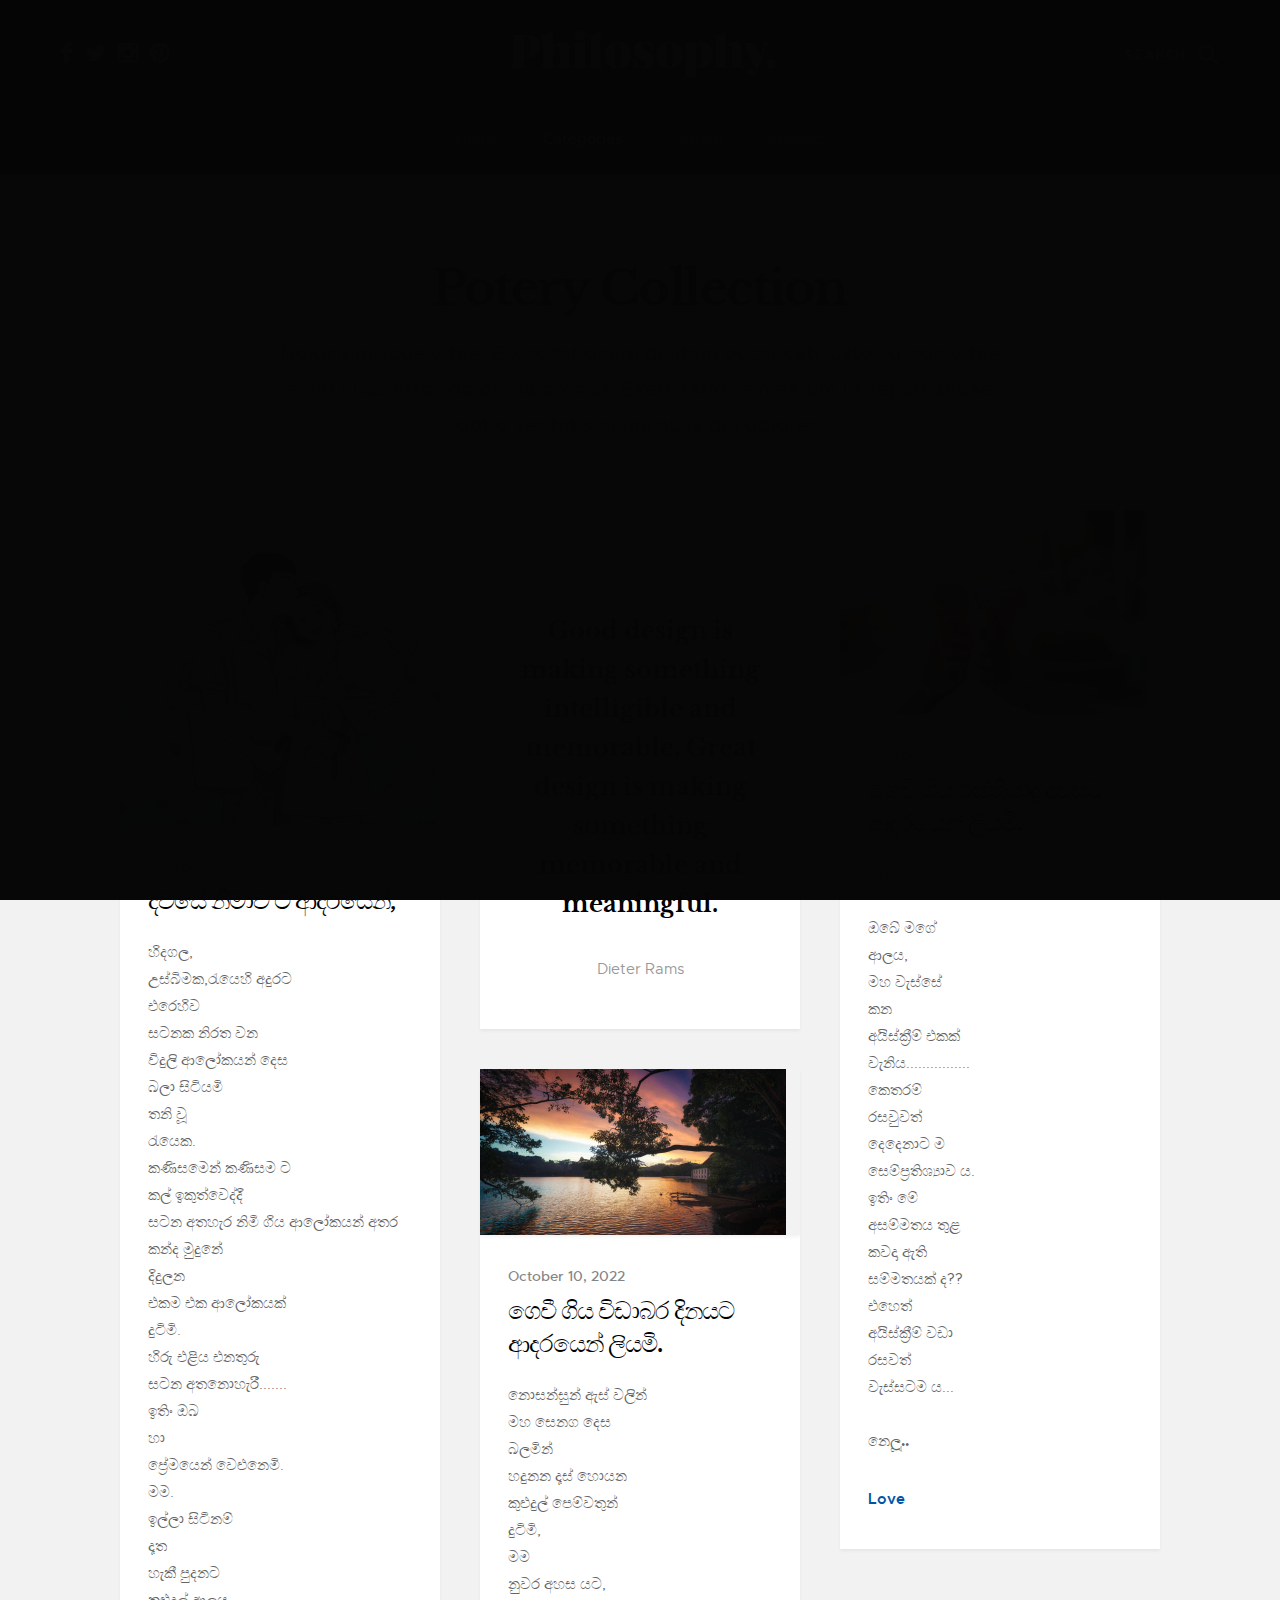
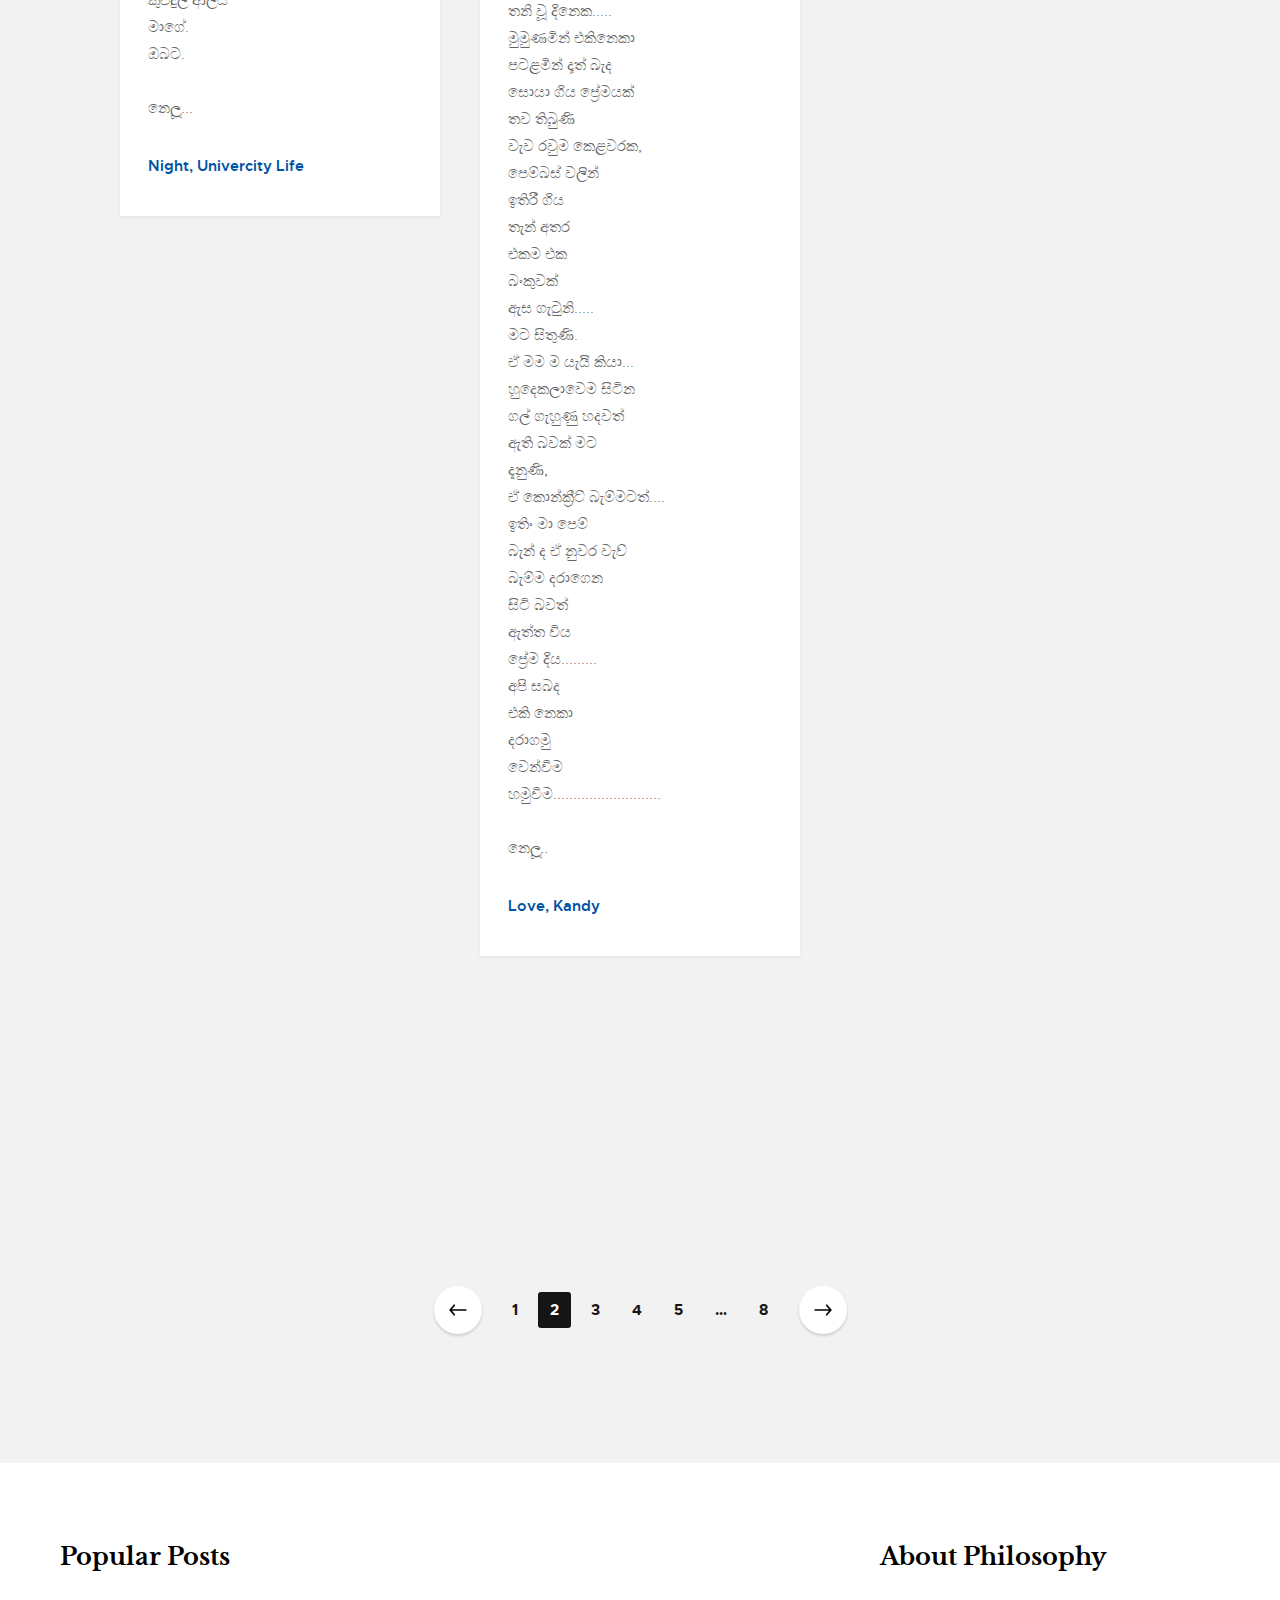
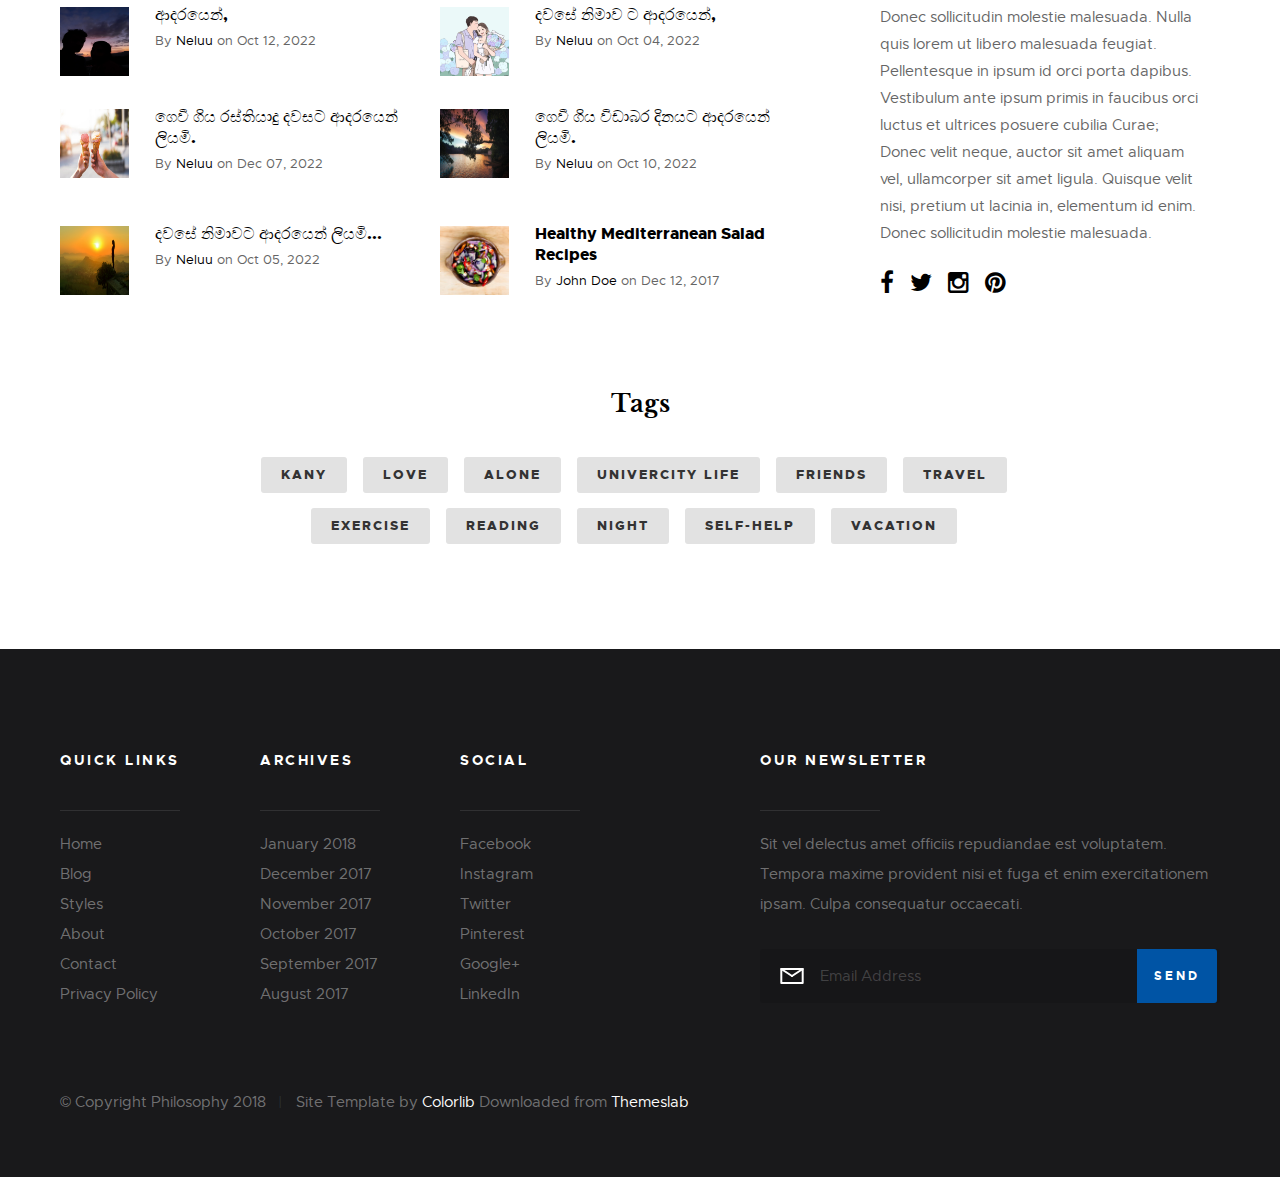
==== commit 05524407: "Updated Index" ====
--- a/index.html
+++ b/index.html
@@ -5,7 +5,7 @@
     <!--- basic page needs
     ================================================== -->
     <meta charset="utf-8">
-    <title>Category - Philosophy</title>
+    <title>Neluu - Potery</title>
     <meta name="description" content="">
     <meta name="author" content="">
 
@@ -85,19 +85,19 @@
                     <h2 class="header__nav-heading h6">Site Navigation</h2>
 
                     <ul class="header__nav">
-                        <li><a href="index.html" title="">Home</a></li>
+                        <li><a href="#" title="">Home</a></li>
                         <li class="has-children current">
                             <a href="#0" title="">Categories</a>
                             <ul class="sub-menu">
-                            <li><a href="category.html">Lifestyle</a></li>
-                            <li><a href="category.html">Health</a></li>
-                            <li><a href="category.html">Family</a></li>
-                            <li><a href="category.html">Management</a></li>
+                            <li><a href="#">Love</a></li>
+                            <li><a href="#">Alone</a></li>
+                            <li><a href="#">Kandy</a></li>
+                            <!--<li><a href="category.html">Management</a></li>
                             <li><a href="category.html">Travel</a></li>
-                            <li><a href="category.html">Work</a></li>
+                            <li><a href="category.html">Work</a></li>-->
                             </ul>
                         </li>
-                        <li class="has-children">
+                        <!--<li class="has-children">
                             <a href="#0" title="">Blog</a>
                             <ul class="sub-menu">
                             <li><a href="single-video.html">Video Post</a></li>
@@ -106,9 +106,9 @@
                             <li><a href="single-standard.html">Standard Post</a></li>
                             </ul>
                         </li>
-                        <li><a href="style-guide.html" title="">Styles</a></li>
-                        <li><a href="about.html" title="">About</a></li>
-                        <li><a href="contact.html" title="">Contact</a></li>
+                        <li><a href="style-guide.html" title="">Styles</a></li>-->
+                        <li><a href="#" title="">About</a></li>
+                        <li><a href="#" title="">Contact</a></li>
                     </ul> <!-- end header__nav -->
 
                     <a href="#0" title="Close Menu" class="header__overlay-close close-mobile-menu">Close</a>
@@ -141,30 +141,29 @@
                 <article class="masonry__brick entry format-standard" data-aos="fade-up">
                         
                     <div class="entry__thumb">
-                        <a href="single-standard.html" class="entry__thumb-link">
-                            <img src="images/thumbs/masonry/lamp-400.jpg" 
-                                 srcset="images/thumbs/masonry/lamp-400.jpg 1x, images/thumbs/masonry/lamp-800.jpg 2x" alt="">
-                        </a>
-                    </div>
-    
-                    <div class="entry__text">
-                        <div class="entry__header">
-                            
-                            <div class="entry__date">
-                                <a href="single-standard.html">December 15, 2017</a>
-                            </div>
-                            <h1 class="entry__title"><a href="single-standard.html">Just a Standard Format Post.</a></h1>
-                            
-                        </div>
-                        <div class="entry__excerpt">
-                            <p>
-                                Lorem ipsum Sed eiusmod esse aliqua sed incididunt aliqua incididunt mollit id et sit proident dolor nulla sed commodo est ad minim elit reprehenderit nisi officia aute incididunt velit sint in aliqua...
-                            </p>
-                        </div>
-                        <div class="entry__meta">
-                            <span class="entry__meta-links">
-                                <a href="category.html">Design</a> 
-                                <a href="category.html">Photography</a>
+                        <a href="#" class="entry__thumb-link">
+                            <img src="images/potery/ptry2.jpg" 
+                                 srcset="images/potery/ptry2.jpg 1x, images/potery/ptry2.jpg 2x" alt="">
+                        </a>
+                    </div>
+    
+                    <div class="entry__text">
+                        <div class="entry__header">
+                            
+                            <div class="entry__date">
+                                <a href="single-standard.html">October 04, 2022</a>
+                            </div>
+                            <h1 class="entry__title"><a href="single-standard.html">දවසේ නිමාව ට ආදරයෙන්,  </a></h1>
+                            
+                        </div>
+                        <div class="entry__excerpt">
+                            <p>හිදගල,<br>උස්බිමක,රැයෙහි අදුරට <br>එරෙහිව<br>සටනක නිරත වන<br>විදුලි ආලෝකයන් දෙස<br>බලා සිටියමි<br>තනි වූ<br>රැයෙක.<br>කණිසමෙන් කණිසම ට<br>කල් ඉකුත්වෙද්දී<br>සටන අතහැර නිමී ගිය ආලෝකයන් අතර<br>කන්ද මුදුනේ<br>දිදුලන<br>එකම එක ආලෝකයක්<br>දුටිමි.<br>හිරු එළිය එනතුරු <br>සටන අතනොහැරී.......<br>ඉතිං ඔබ<br>හා<br>ප්‍රේමයෙන් වෙළුනෙමි.<br>මම.<br>ඉල්ලා සිටීනම් <br>දෑත<br>හැකී පුදනට<br>කුළුදුල් ආලය<br>මාගේ.<br>ඔබට.<br><br>නෙලූ...
+							</p>
+                        </div>
+                        <div class="entry__meta">
+                            <span class="entry__meta-links">
+                                <a href="category.html">Night</a> 
+                                <a href="category.html">Univercity Life</a>
                             </span>
                         </div>
                     </div>
@@ -196,7 +195,7 @@
                         <div class="entry__header">
                             
                             <div class="entry__date">
-                                <a href="single-standard.html">October 7, 2022</a>
+                                <a href="single-standard.html">October 07, 2022</a>
                             </div>
                             <h1 class="entry__title"><a href="single-standard.html">ගෙවී ගිය රස්තියාදු දවසට ආදරයෙන් ලියමි.</a></h1>
                             
@@ -570,52 +569,52 @@
                 <div class="block-1-2 block-m-full popular__posts">
                     <article class="col-block popular__post">
                         <a href="#0" class="popular__thumb">
-                            <img src="images/thumbs/small/wheel-150.jpg" alt="">
-                        </a>
-                        <h5><a href="#0">Visiting Theme Parks Improves Your Health.</a></h5>
+                            <img src="images/potery/ptry1.jpg" alt="">
+                        </a>
+                        <h5><a href="#0">ආදරයෙන්,</a></h5>
                         <section class="popular__meta">
-                             <span class="popular__author"><span>By</span> <a href="#0"> John Doe</a></span>
-                            <span class="popular__date"><span>on</span> <time datetime="2017-12-19">Dec 19, 2017</time></span>
+                             <span class="popular__author"><span>By</span> <a href="#0"> Neluu</a></span>
+                            <span class="popular__date"><span>on</span> <time datetime="2017-12-19">Oct 12, 2022</time></span>
                         </section>
                     </article>
                     <article class="col-block popular__post">
                         <a href="#0" class="popular__thumb">
-                            <img src="images/thumbs/small/shutterbug-150.jpg" alt="">
-                        </a>
-                        <h5><a href="#0">Key Benefits Of Family Photography.</a></h5>
+                            <img src="images/potery/ptry2.jpg" alt="">
+                        </a>
+                        <h5><a href="#0">දවසේ නිමාව ට ආදරයෙන්,</a></h5>
                         <section class="popular__meta">
-                            <span class="popular__author"><span>By</span> <a href="#0"> John Doe</a></span>
-                            <span class="popular__date"><span>on</span> <time datetime="2017-12-18">Dec 18, 2017</time></span>
+                            <span class="popular__author"><span>By</span> <a href="#0"> Neluu</a></span>
+                            <span class="popular__date"><span>on</span> <time datetime="2017-12-18">Oct 04, 2022</time></span>
                         </section>
                     </article>
                     <article class="col-block popular__post">
                         <a href="#0" class="popular__thumb">
-                            <img src="images/thumbs/small/cookies-150.jpg" alt="">
-                        </a>
-                        <h5><a href="#0">Absolutely No Sugar Oatmeal Cookies.</a></h5>
+                            <img src="images/potery/ptry3.jpg" alt="">
+                        </a>
+                        <h5><a href="#0">ගෙවී ගිය රස්තියාදු දවසට ආදරයෙන් ලියමි.</a></h5>
                         <section class="popular__meta">
-                                <span class="popular__author"><span>By</span> <a href="#0"> John Doe</a></span>
-                            <span class="popular__date"><span>on</span> <time datetime="2017-12-16">Dec 16, 2017</time></span>
+                                <span class="popular__author"><span>By</span> <a href="#0"> Neluu</a></span>
+                            <span class="popular__date"><span>on</span> <time datetime="2017-12-16">Dec 07, 2022</time></span>
                         </section>
                     </article>
                     <article class="col-block popular__post">
                         <a href="#0" class="popular__thumb">
-                            <img src="images/thumbs/small/beetle-150.jpg" alt="">
-                        </a>
-                        <h5><a href="#0">Throwback To The Good Old Days.</a></h5>
+                            <img src="images/potery/ptry4.jpg" alt="">
+                        </a>
+                        <h5><a href="#0">ගෙවී ගිය විඩාබර දිනයට ආදරයෙන් ලියමි.</a></h5>
                         <section class="popular__meta">
-                            <span class="popular__author"><span>By</span> <a href="#0"> John Doe</a></span>
-                            <span class="popular__date"><span>on</span> <time datetime="2017-12-16">Dec 16, 2017</time></span>
+                            <span class="popular__author"><span>By</span> <a href="#0"> Neluu</a></span>
+                            <span class="popular__date"><span>on</span> <time datetime="2017-12-16">Oct 10, 2022</time></span>
                         </section>
                     </article>
                     <article class="col-block popular__post">
                         <a href="#0" class="popular__thumb">
-                            <img src="images/thumbs/small/tulips-150.jpg" alt="">
-                        </a>
-                        <h5><a href="#0">10 Interesting Facts About Caffeine.</a></h5>
+                            <img src="images/potery/ptry5.jpg" alt="">
+                        </a>
+                        <h5><a href="#0">දවසේ නිමාවට ආදරයෙන් ලියමි...</a></h5>
                         <section class="popular__meta">
-                            <span class="popular__author"><span>By</span> <a href="#0"> John Doe</a></span>
-                            <span class="popular__date"><span>on</span> <time datetime="2017-12-14">Dec 14, 2017</time></span>
+                            <span class="popular__author"><span>By</span> <a href="#0"> Neluu</a></span>
+                            <span class="popular__date"><span>on</span> <time datetime="2017-12-14">Oct 05, 2022</time></span>
                         </section>
                     </article>
                     <article class="col-block popular__post">
@@ -661,15 +660,15 @@
                 <h3>Tags</h3>
 
                 <div class="tagcloud">
-                    <a href="#0">Salad</a>
-                    <a href="#0">Recipe</a>
-                    <a href="#0">Places</a>
-                    <a href="#0">Tips</a>
+                    <a href="#0">Kany</a>
+                    <a href="#0">Love</a>
+                    <a href="#0">Alone</a>
+                    <a href="#0">Univercity Life</a>
                     <a href="#0">Friends</a>
                     <a href="#0">Travel</a>
                     <a href="#0">Exercise</a>
                     <a href="#0">Reading</a>
-                    <a href="#0">Running</a>
+                    <a href="#0">Night</a>
                     <a href="#0">Self-Help</a>
                     <a href="#0">Vacation</a>
                 </div> <!-- end tagcloud -->
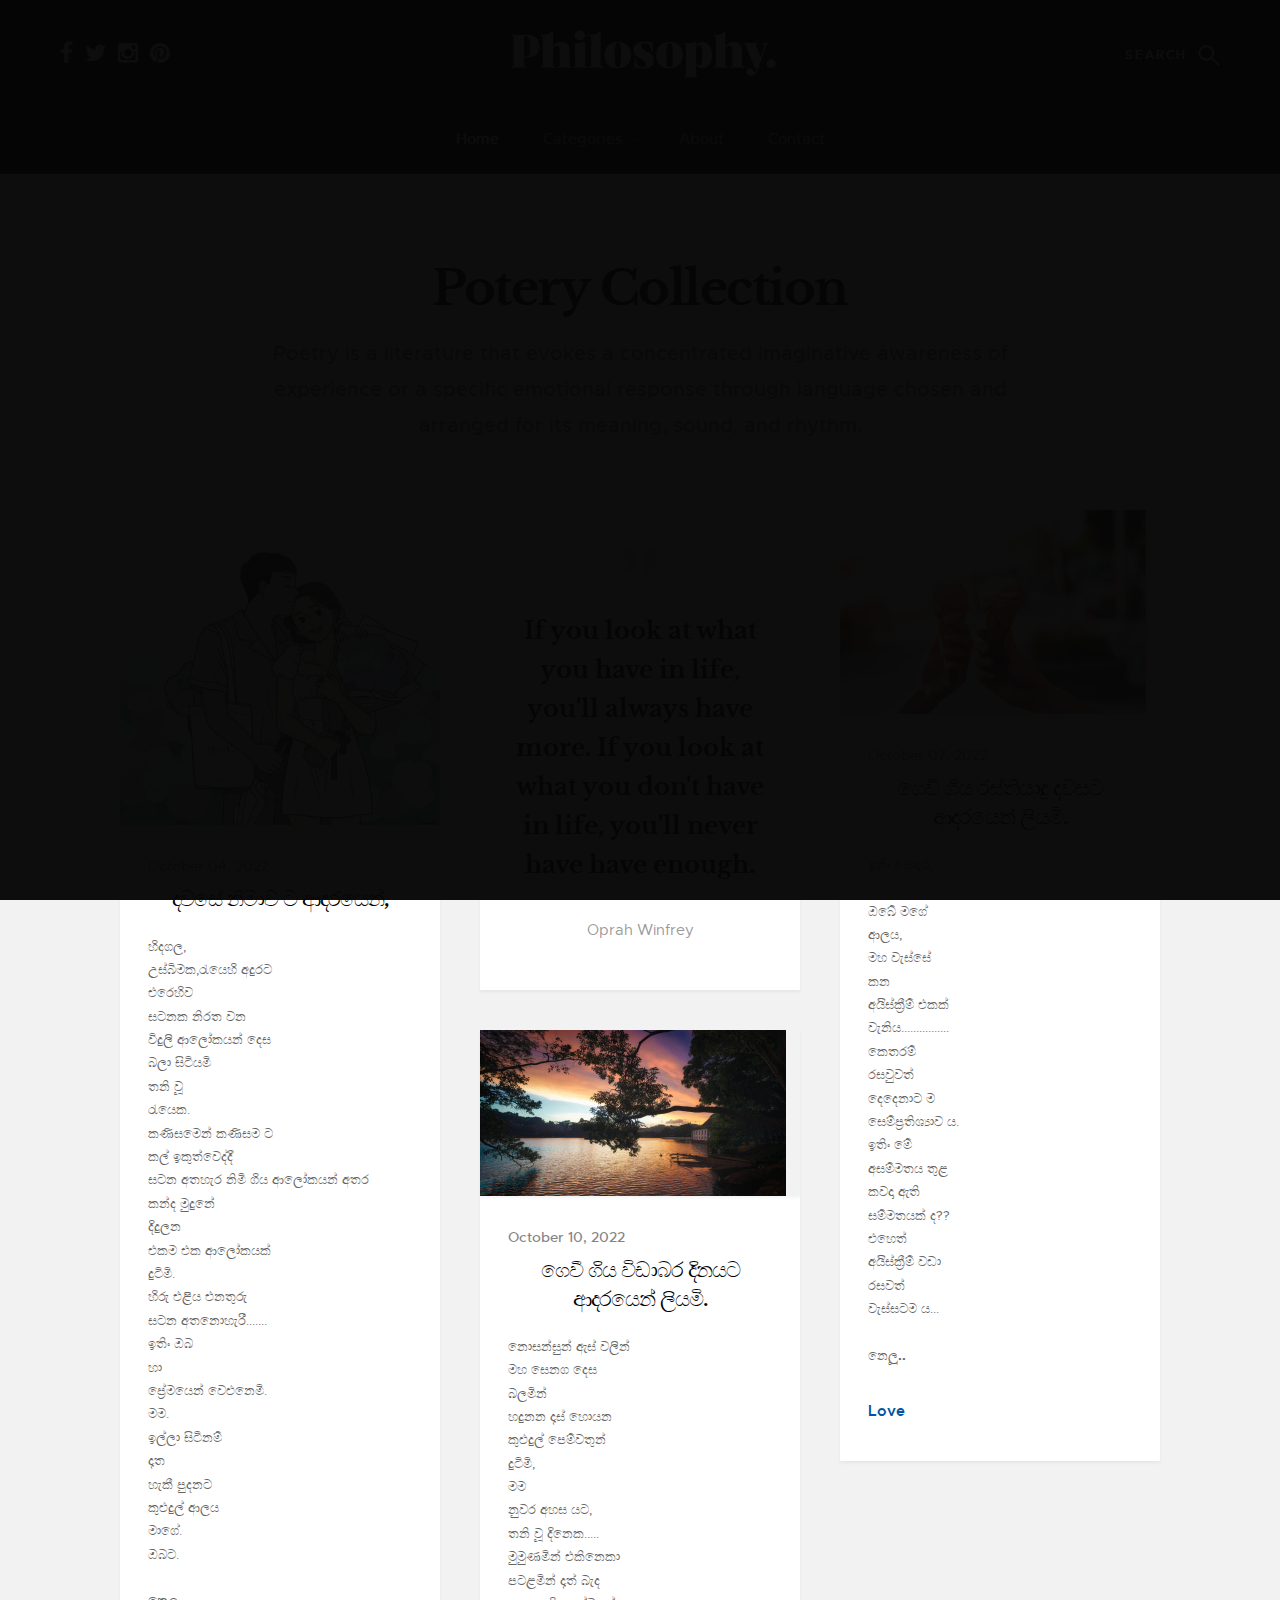
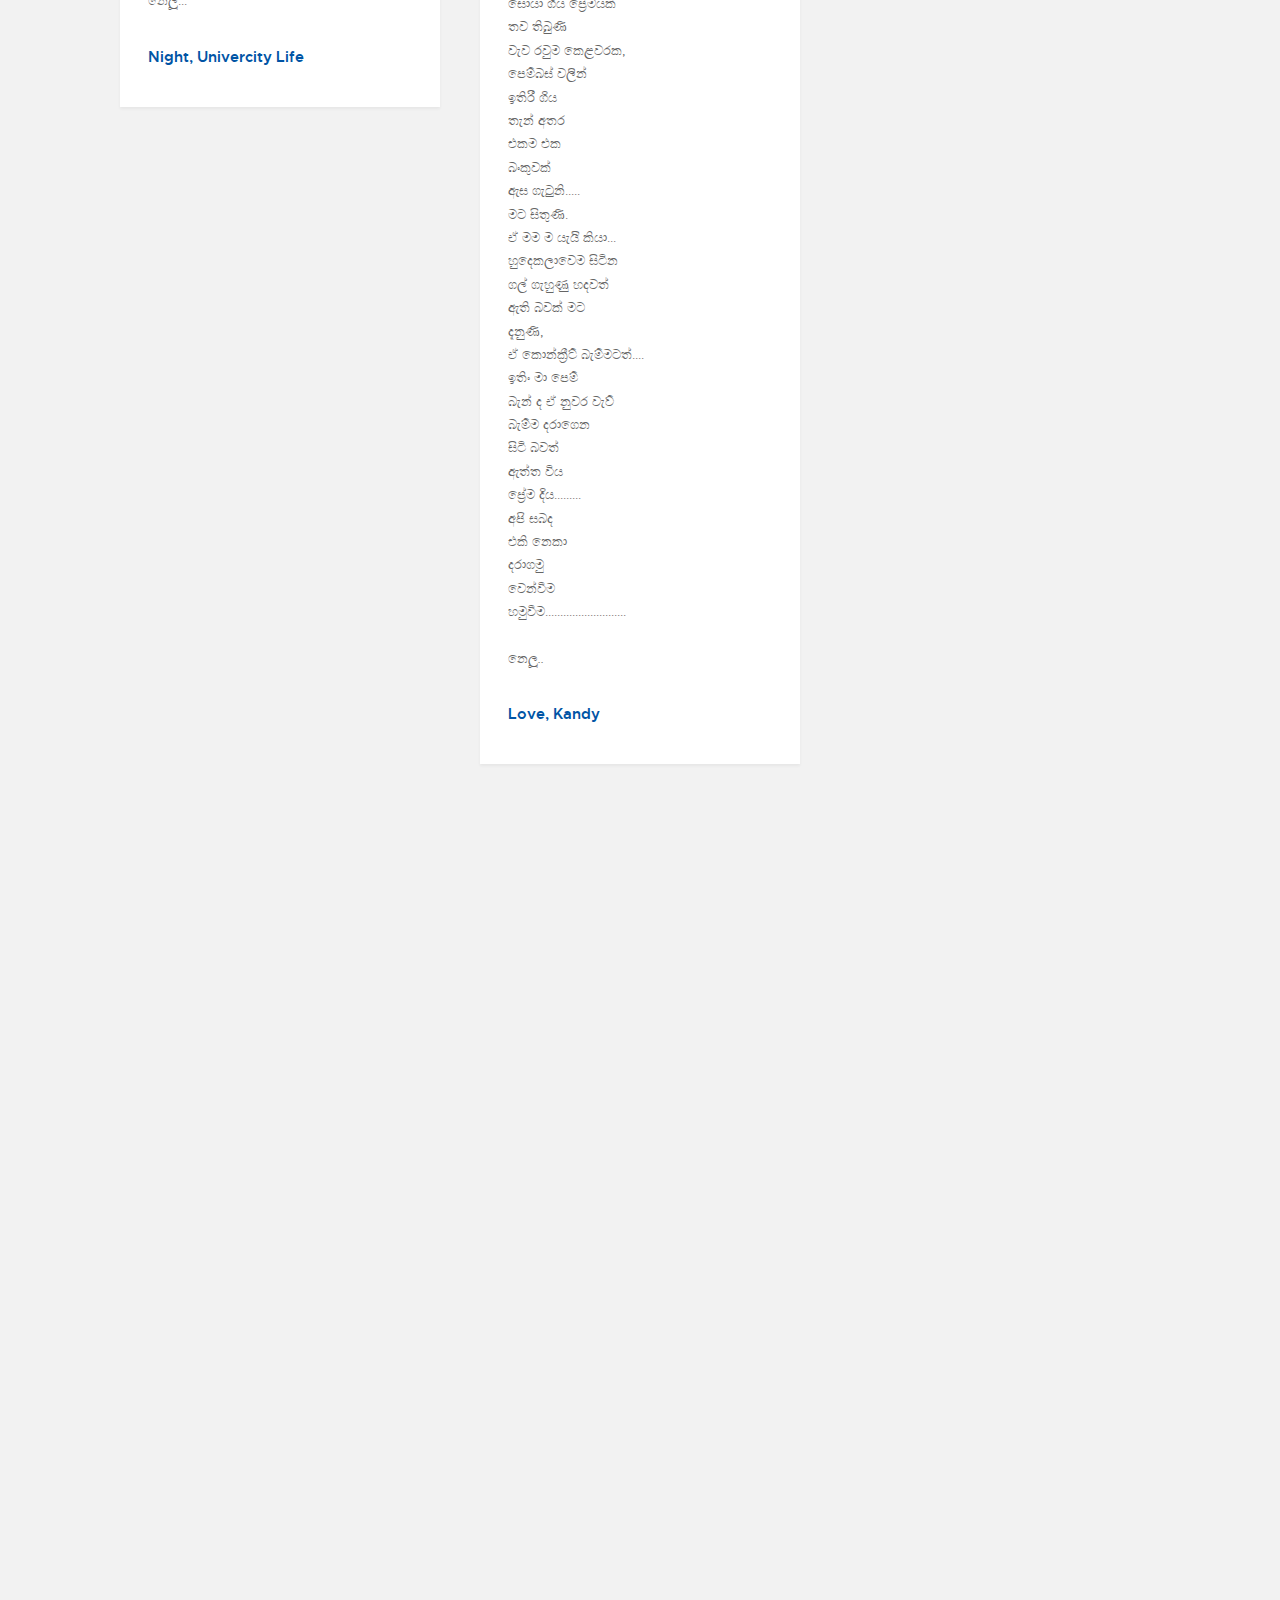
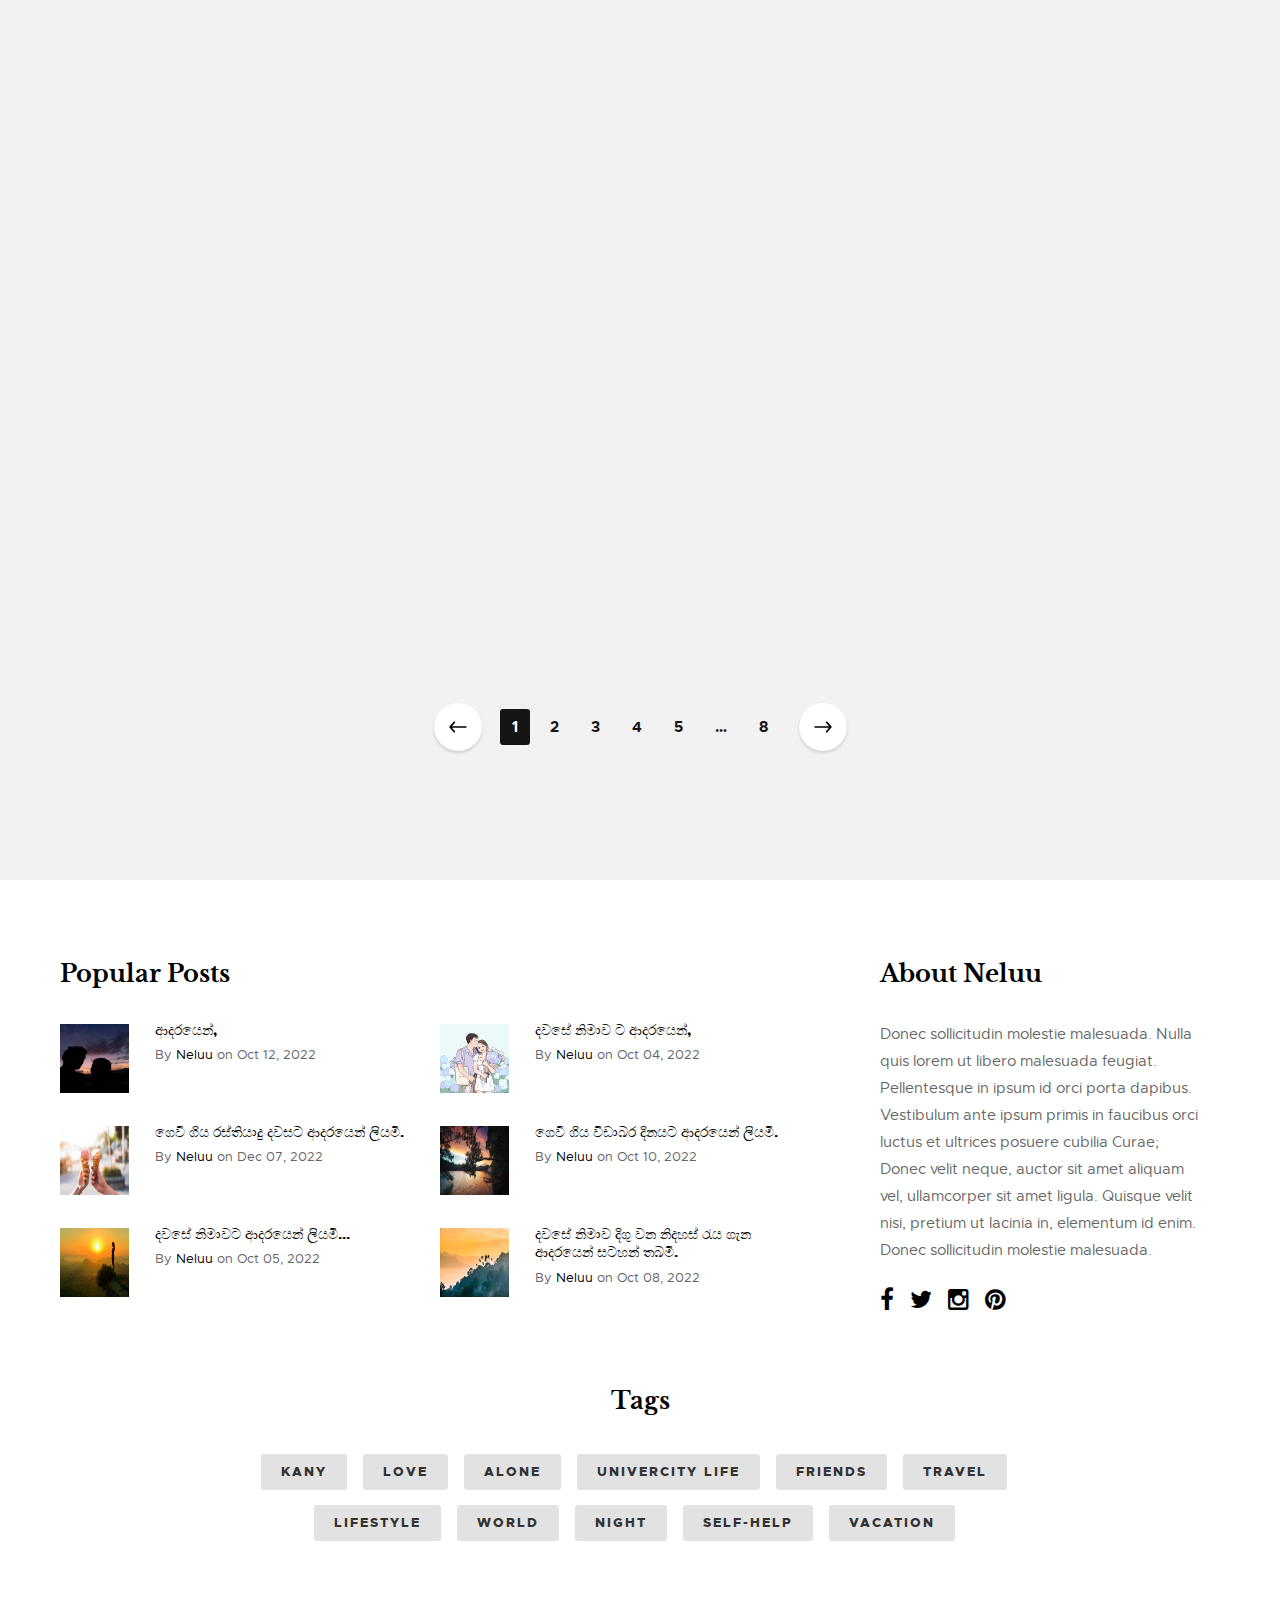
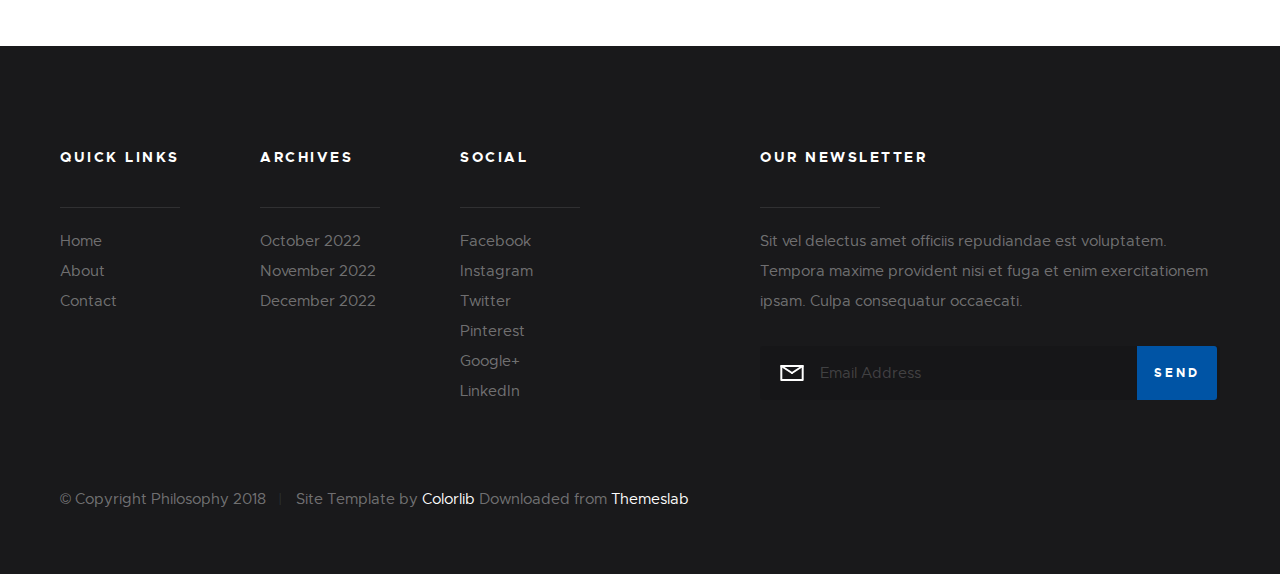
==== commit 1a8fc59b: "Index html" ====
--- a/index.html
+++ b/index.html
@@ -5,9 +5,9 @@
     <!--- basic page needs
     ================================================== -->
     <meta charset="utf-8">
-    <title>Neluu - Potery</title>
-    <meta name="description" content="">
-    <meta name="author" content="">
+    <title>Neluu - Poetry</title>
+    <meta name="Neluu" content="Poetry">
+    <meta name="Dasun Theekshana" content="">
 
     <!-- mobile specific metas
     ================================================== -->
@@ -85,15 +85,15 @@
                     <h2 class="header__nav-heading h6">Site Navigation</h2>
 
                     <ul class="header__nav">
-                        <li><a href="#" title="">Home</a></li>
-                        <li class="has-children current">
+                        <li class = "current"><a href="#0" title="">Home</a></li>
+                        <li class="has-children">
                             <a href="#0" title="">Categories</a>
                             <ul class="sub-menu">
                             <li><a href="#">Love</a></li>
                             <li><a href="#">Alone</a></li>
                             <li><a href="#">Kandy</a></li>
-                            <!--<li><a href="category.html">Management</a></li>
-                            <li><a href="category.html">Travel</a></li>
+                            <li><a href="#">Univercity Life</a></li>
+                            <!--<li><a href="category.html">Travel</a></li>
                             <li><a href="category.html">Work</a></li>-->
                             </ul>
                         </li>
@@ -103,7 +103,7 @@
                             <li><a href="single-video.html">Video Post</a></li>
                             <li><a href="single-audio.html">Audio Post</a></li>
                             <li><a href="single-gallery.html">Gallery Post</a></li>
-                            <li><a href="single-standard.html">Standard Post</a></li>
+                            <li><a href="#">Standard Post</a></li>
                             </ul>
                         </li>
                         <li><a href="style-guide.html" title="">Styles</a></li>-->
@@ -129,7 +129,7 @@
             <div class="col-full s-content__header" data-aos="fade-up">
                 <h1>Potery Collection</h1>
 
-                <p class="lead">Dolor similique vitae. Exercitationem quidem occaecati iusto. Id non vitae enim quas error dolor maiores ut. Exercitationem earum ut repudiandae optio veritatis animi nulla qui dolores.</p>
+                <p class="lead">Poetry is a literature that evokes a concentrated imaginative awareness of experience or a specific emotional response through language chosen and arranged for its meaning, sound, and rhythm.</p>
             </div>
         </div>
         
@@ -151,9 +151,9 @@
                         <div class="entry__header">
                             
                             <div class="entry__date">
-                                <a href="single-standard.html">October 04, 2022</a>
-                            </div>
-                            <h1 class="entry__title"><a href="single-standard.html">දවසේ නිමාව ට ආදරයෙන්,  </a></h1>
+                                <a href="#">October 04, 2022</a>
+                            </div>
+                            <h1 class="entry__title"><a href="#">දවසේ නිමාව ට ආදරයෙන්,  </a></h1>
                             
                         </div>
                         <div class="entry__excerpt">
@@ -174,9 +174,9 @@
                         
                     <div class="entry__thumb">
                         <blockquote>
-                                <p>Good design is making something intelligible and memorable. Great design is making something memorable and meaningful.</p>
-    
-                                <cite>Dieter Rams</cite>
+                                <p>If you look at what you have in life, you'll always have more. If you look at what you don't have in life, you'll never have have enough.</p>
+    
+                                <cite>Oprah Winfrey</cite>
                         </blockquote>
                     </div>   
     
@@ -195,9 +195,9 @@
                         <div class="entry__header">
                             
                             <div class="entry__date">
-                                <a href="single-standard.html">October 07, 2022</a>
-                            </div>
-                            <h1 class="entry__title"><a href="single-standard.html">ගෙවී ගිය රස්තියාදු දවසට ආදරයෙන් ලියමි.</a></h1>
+                                <a href="#">October 07, 2022</a>
+                            </div>
+                            <h1 class="entry__title"><a href="#">ගෙවී ගිය රස්තියාදු දවසට ආදරයෙන් ලියමි.</a></h1>
                             
                         </div>
                         <div class="entry__excerpt">
@@ -226,9 +226,9 @@
                         <div class="entry__header">
                             
                             <div class="entry__date">
-                                <a href="single-standard.html">October 10, 2022</a>
-                            </div>
-                            <h1 class="entry__title"><a href="single-standard.html">ගෙවී ගිය විඩාබර දිනයට ආදරයෙන් ලියමි.</a></h1>
+                                <a href="#">October 10, 2022</a>
+                            </div>
+                            <h1 class="entry__title"><a href="#">ගෙවී ගිය විඩාබර දිනයට ආදරයෙන් ලියමි.</a></h1>
                             
                         </div>
                         <div class="entry__excerpt">
@@ -237,8 +237,8 @@
                         </div>
                         <div class="entry__meta">
                             <span class="entry__meta-links">
-                                <a href="category.html">Love</a>
-                                <a href="category.html">Kandy</a>
+                                <a href="#">Love</a>
+                                <a href="#">Kandy</a>
                             </span>
                         </div>
                     </div>
@@ -258,9 +258,9 @@
                         <div class="entry__header">
                             
                             <div class="entry__date">
-                                <a href="single-standard.html">October 05, 2017</a>
-                            </div>
-                            <h1 class="entry__title"><a href="single-standard.html">දවසේ නිමාවට ආදරයෙන් ලියමි...</a></h1>
+                                <a href="#">October 05, 2017</a>
+                            </div>
+                            <h1 class="entry__title"><a href="#">දවසේ නිමාවට ආදරයෙන් ලියමි...</a></h1>
                             
                         </div>
                         <div class="entry__excerpt">
@@ -389,35 +389,99 @@
 
                 </article> <!-- end article -->
 				
-                <article class="masonry__brick entry format-link" data-aos="fade-up">
+                <article class="masonry__brick entry format-quote" data-aos="fade-up">
+                        
+                    <div class="entry__thumb">
+                        <blockquote>
+                        
+                            <p>If Life were predictable it would cease to be life, and be without flavor..</p>
+                            <cite>Eleanor Roosevelt
+                            </cite>
+                        </blockquote>
+                    </div>
                     
-                    <div class="entry__thumb">
-                        <div class="link-wrap">
-                            <p>The Only Resource You Will Need To Start a Blog Using WordPress.</p>
-                            <cite>
-                                <a target="_blank" href="https://colorlib.com/">https://colorlib.com</a>
-                            </cite>
-                        </div>
-                    </div>
-                    
+                </article> <!-- end article -->
+				
+                <article class="masonry__brick entry format-standard" data-aos="fade-up">
+
+                    <div class="entry__thumb">
+                        <a href="#" class="entry__thumb-link">
+                            <img src="images/potery/ptry6.jpg" 
+                                 srcset="images/potery/ptry6.jpg 1x, images/potery/ptry6.jpg 2x" alt="">
+                        </a>
+                    </div>
+
+                    <div class="entry__text">
+                        <div class="entry__header">
+                            
+                            <div class="entry__date">
+                                <a href="#">October 8, 2022</a>
+                            </div>
+                            <h1 class="entry__title"><a href="#">දවසේ නිමාව දිගු වන නිදහස් රැය ගැන ආදරයෙන් සටහන් තබමි.</a></h1>
+                            
+                        </div>
+                        <div class="entry__excerpt">
+                            <p>රැයෙහි ද අසම්මත <br>වෙලාවක<br>කාටත් හොරෙන්<br>පිටත් වූයෙමි<br>හන්තාන <br>අහස යට<br>නුවරට.....<br>ඉතිං ,<br>ගත දැවටෙන <br>මේ සිසිල්<br>සුළං පොද<br>සැනසුමකි<br>දිවියට..............<br>ලොවම<br>නිදිගත්<br>රාත්‍රියේ <br>ඇසිපිය නොහෙලා<br>විදගමි<br>මේ<br>සතුට<br>හුදෙකලාව ම.<br><br>නෙලූ ...
+                            </p>
+                        </div>
+                        <div class="entry__meta">
+                            <span class="entry__meta-links">
+                                <a href="#">Night</a>
+                                <a href="#">Relationship</a>
+                            </span>
+                        </div>
+                    </div>
+
+                </article> <!-- end article -->
+				
+                <article class="masonry__brick entry format-standard" data-aos="fade-up">
+
+                    <div class="entry__thumb">
+                        <a href="#" class="entry__thumb-link">
+                            <img src="images/potery/ptry7.jpg" 
+                                 srcset="images/potery/ptry7.jpg 1x, images/potery/ptry7.jpg 2x" alt="">
+                        </a>
+                    </div>
+
+                    <div class="entry__text">
+                        <div class="entry__header">
+                            
+                            <div class="entry__date">
+                                <a href="#">October 03, 2022</a>
+                            </div>
+                            <h1 class="entry__title"><a href="#">දිනයේ ආරම්භය මා සමග අමනාප නැති බව සිතමි.එබැවින් දිනයෙහි අවසානය ට සටහන් තබමි.ආදරයෙන්...</a></h1>
+                            
+                        </div>
+                        <div class="entry__excerpt">
+                            <p>ලෝකයේ<br>කොතෙක් මිනිසුන්<br>සිටිය ද<br>ඒ සියල්ල<br>එක හා<br>සමාන නැත.<br>එබැවින් <br>ලෝකය <br>ගෝලාකාර ය.<br>විවිධ ය.<br>මේ දර්ශන<br>පඨය තුළ<br>ඔබ දකින<br>මා<br>වෙනස්‍ ය.<br>ඒ කෙසේ වුවත්<br>මා තරමට<br>මා ගැන දන්නා <br>අන්කවරෙකු<br>හෝ නැත.<br>එබැවින්<br>ඔබ මට ලබාදෙන<br>චරිත සහතික වලින්<br>මට ඇති <br>ඵලක් නැත.<br><br>නෙලූ...
+                            </p>
+                        </div>
+                        <div class="entry__meta">
+                            <span class="entry__meta-links">
+                                <a href="#">Lifestyle</a>
+								<a href="#">World</a>
+                            </span>
+                        </div>
+                    </div>
+
                 </article> <!-- end article -->
 				<!--
                 <article class="masonry__brick entry format-standard" data-aos="fade-up">
 
                     <div class="entry__thumb">
-                        <a href="single-standard.html" class="entry__thumb-link">
-                            <img src="images/thumbs/masonry/jump-400.jpg" 
-                                 srcset="images/thumbs/masonry/jump-400.jpg 1x, images/thumbs/masonry/jump-800.jpg 2x" alt="">
-                        </a>
-                    </div>
-
-                    <div class="entry__text">
-                        <div class="entry__header">
-                            
-                            <div class="entry__date">
-                                <a href="single-standard.html">December 10, 2017</a>
-                            </div>
-                            <h1 class="entry__title"><a href="single-standard.html">Create Meaningful Family Moments.</a></h1>
+                        <a href="#" class="entry__thumb-link">
+                            <img src="images/thumbs/masonry/fuji-400.jpg" 
+                                 srcset="images/thumbs/masonry/fuji-400.jpg 1x, images/thumbs/masonry/fuji-800.jpg 2x" alt="">
+                        </a>
+                    </div>
+
+                    <div class="entry__text">
+                        <div class="entry__header">
+                            
+                            <div class="entry__date">
+                                <a href="#">December 10, 2017</a>
+                            </div>
+                            <h1 class="entry__title"><a href="#">Just Another  Standard Format Post.</a></h1>
                             
                         </div>
                         <div class="entry__excerpt">
@@ -427,8 +491,8 @@
                         </div>
                         <div class="entry__meta">
                             <span class="entry__meta-links">
-                                <a href="category.html">Family</a>
-                                <a href="category.html">Relationship</a>
+                                <a href="category.html">Design</a> 
+                                <a href="category.html">Photography</a>
                             </span>
                         </div>
                     </div>
@@ -438,72 +502,7 @@
                 <article class="masonry__brick entry format-standard" data-aos="fade-up">
 
                     <div class="entry__thumb">
-                        <a href="single-standard.html" class="entry__thumb-link">
-                            <img src="images/thumbs/masonry/beetle-400.jpg" 
-                                 srcset="images/thumbs/masonry/beetle-400.jpg 1x, images/thumbs/masonry/beetle-800.jpg 2x" alt="">
-                        </a>
-                    </div>
-
-                    <div class="entry__text">
-                        <div class="entry__header">
-                            
-                            <div class="entry__date">
-                                <a href="single-standard.html">December 10, 2017</a>
-                            </div>
-                            <h1 class="entry__title"><a href="single-standard.html">Throwback To The Good Old Days.</a></h1>
-                            
-                        </div>
-                        <div class="entry__excerpt">
-                            <p>
-                                Lorem ipsum Sed eiusmod esse aliqua sed incididunt aliqua incididunt mollit id et sit proident dolor nulla sed commodo est ad minim elit reprehenderit nisi officia aute incididunt velit sint in aliqua...
-                            </p>
-                        </div>
-                        <div class="entry__meta">
-                            <span class="entry__meta-links">
-                                <a href="category.html">Lifestyle</a>
-                            </span>
-                        </div>
-                    </div>
-
-                </article> <!-- end article -->
-				<!--
-                <article class="masonry__brick entry format-standard" data-aos="fade-up">
-
-                    <div class="entry__thumb">
-                        <a href="single-standard.html" class="entry__thumb-link">
-                            <img src="images/thumbs/masonry/fuji-400.jpg" 
-                                 srcset="images/thumbs/masonry/fuji-400.jpg 1x, images/thumbs/masonry/fuji-800.jpg 2x" alt="">
-                        </a>
-                    </div>
-
-                    <div class="entry__text">
-                        <div class="entry__header">
-                            
-                            <div class="entry__date">
-                                <a href="single-standard.html">December 10, 2017</a>
-                            </div>
-                            <h1 class="entry__title"><a href="single-standard.html">Just Another  Standard Format Post.</a></h1>
-                            
-                        </div>
-                        <div class="entry__excerpt">
-                            <p>
-                                Lorem ipsum Sed eiusmod esse aliqua sed incididunt aliqua incididunt mollit id et sit proident dolor nulla sed commodo est ad minim elit reprehenderit nisi officia aute incididunt velit sint in aliqua...
-                            </p>
-                        </div>
-                        <div class="entry__meta">
-                            <span class="entry__meta-links">
-                                <a href="category.html">Design</a> 
-                                <a href="category.html">Photography</a>
-                            </span>
-                        </div>
-                    </div>
-
-                </article> <!-- end article -->
-				<!--
-                <article class="masonry__brick entry format-standard" data-aos="fade-up">
-
-                    <div class="entry__thumb">
-                        <a href="single-standard.html" class="entry__thumb-link">
+                        <a href="#" class="entry__thumb-link">
                             <img src="images/thumbs/masonry/sydney-400.jpg" 
                                  srcset="images/thumbs/masonry/sydney-400.jpg 1x, images/thumbs/masonry/sydney-800.jpg 2x" alt="">
                         </a>
@@ -513,9 +512,9 @@
                         <div class="entry__header">
                             
                             <div class="entry__date">
-                                <a href="single-standard.html">December 10, 2017</a>
-                            </div>
-                            <h1 class="entry__title"><a href="single-standard.html">Planning Your First Trip to Sydney.</a></h1>
+                                <a href="#">December 10, 2017</a>
+                            </div>
+                            <h1 class="entry__title"><a href="#">Planning Your First Trip to Sydney.</a></h1>
                             
                         </div>
                         <div class="entry__excerpt">
@@ -541,8 +540,8 @@
                 <nav class="pgn">
                     <ul>
                         <li><a class="pgn__prev" href="#0">Prev</a></li>
-                        <li><a class="pgn__num" href="#0">1</a></li>
-                        <li><span class="pgn__num current">2</span></li>
+                        <li><a class="pgn__num current" href="#0">1</a></li>
+                        <li><span class="pgn__num ">2</span></li>
                         <li><a class="pgn__num" href="#0">3</a></li>
                         <li><a class="pgn__num" href="#0">4</a></li>
                         <li><a class="pgn__num" href="#0">5</a></li>
@@ -619,19 +618,19 @@
                     </article>
                     <article class="col-block popular__post">
                         <a href="#0" class="popular__thumb">
-                            <img src="images/thumbs/small/salad-150.jpg" alt="">
-                        </a>
-                        <h5><a href="#0">Healthy Mediterranean Salad Recipes</a></h5>
+                            <img src="images/potery/ptry6.jpg" alt="">
+                        </a>
+                        <h5><a href="#0">දවසේ නිමාව දිගු වන නිදහස් රැය ගැන ආදරයෙන් සටහන් තබමි.</a></h5>
                         <section class="popular__meta">
-                            <span class="popular__author"><span>By</span> <a href="#0"> John Doe</a></span>
-                            <span class="popular__date"><span>on</span> <time datetime="2017-12-12">Dec 12, 2017</time></span>
+                            <span class="popular__author"><span>By</span> <a href="#0"> Neluu</a></span>
+                            <span class="popular__date"><span>on</span> <time datetime="2017-12-12">Oct 08, 2022</time></span>
                         </section>
                     </article>
                 </div> <!-- end popular_posts -->
             </div> <!-- end popular -->
             
             <div class="col-four md-six tab-full about">
-                <h3>About Philosophy</h3>
+                <h3>About Neluu</h3>
 
                 <p>
                 Donec sollicitudin molestie malesuada. Nulla quis lorem ut libero malesuada feugiat. Pellentesque in ipsum id orci porta dapibus. Vestibulum ante ipsum primis in faucibus orci luctus et ultrices posuere cubilia Curae; Donec velit neque, auctor sit amet aliquam vel, ullamcorper sit amet ligula. Quisque velit nisi, pretium ut lacinia in, elementum id enim. Donec sollicitudin molestie malesuada.
@@ -666,8 +665,8 @@
                     <a href="#0">Univercity Life</a>
                     <a href="#0">Friends</a>
                     <a href="#0">Travel</a>
-                    <a href="#0">Exercise</a>
-                    <a href="#0">Reading</a>
+                    <a href="#0">Lifestyle</a>
+                    <a href="#0">World</a>
                     <a href="#0">Night</a>
                     <a href="#0">Self-Help</a>
                     <a href="#0">Vacation</a>
@@ -691,11 +690,11 @@
 
                     <ul class="s-footer__linklist">
                         <li><a href="#0">Home</a></li>
-                        <li><a href="#0">Blog</a></li>
-                        <li><a href="#0">Styles</a></li>
+                        <!--<li><a href="#0">Blog</a></li>
+                        <li><a href="#0">Styles</a></li>-->
                         <li><a href="#0">About</a></li>
                         <li><a href="#0">Contact</a></li>
-                        <li><a href="#0">Privacy Policy</a></li>
+                        <!--<li><a href="#0">Privacy Policy</a></li>-->
                     </ul>
 
                 </div> <!-- end s-footer__sitelinks -->
@@ -705,12 +704,12 @@
                     <h4>Archives</h4>
 
                     <ul class="s-footer__linklist">
-                        <li><a href="#0">January 2018</a></li>
-                        <li><a href="#0">December 2017</a></li>
-                        <li><a href="#0">November 2017</a></li>
-                        <li><a href="#0">October 2017</a></li>
+                        <li><a href="#0">October 2022</a></li>
+                        <li><a href="#0">November 2022</a></li>
+                        <li><a href="#0">December 2022</a></li>
+                        <!--<li><a href="#0">October 2017</a></li>
                         <li><a href="#0">September 2017</a></li>
-                        <li><a href="#0">August 2017</a></li>
+                        <li><a href="#0">August 2017</a></li>-->
                     </ul>
 
                 </div> <!-- end s-footer__archives -->
--- a/css/main.css
+++ b/css/main.css
@@ -1528,8 +1528,9 @@
 }
 
 .masonry .entry__title {
-   font-size: 2.4rem;
+   font-size: 2.1rem;
    line-height: 1.375;
+   text-align: center;
    margin-top: 0;
    margin-bottom: 2.1rem;
 }
@@ -1555,7 +1556,7 @@
 }
 
 .masonry .entry__excerpt {
-   font-size: 1.5rem;
+   font-size: 1.3rem;
    line-height: 1.8;
 }
 
@@ -3084,7 +3085,7 @@
 
 .s-extra h5 {
    font-family: "metropolis-extrabold", sans-serif;
-   font-size: 1.6rem;
+   font-size: 1.4rem;
    line-height: 1.3125;
    margin-bottom: .6rem;
 }
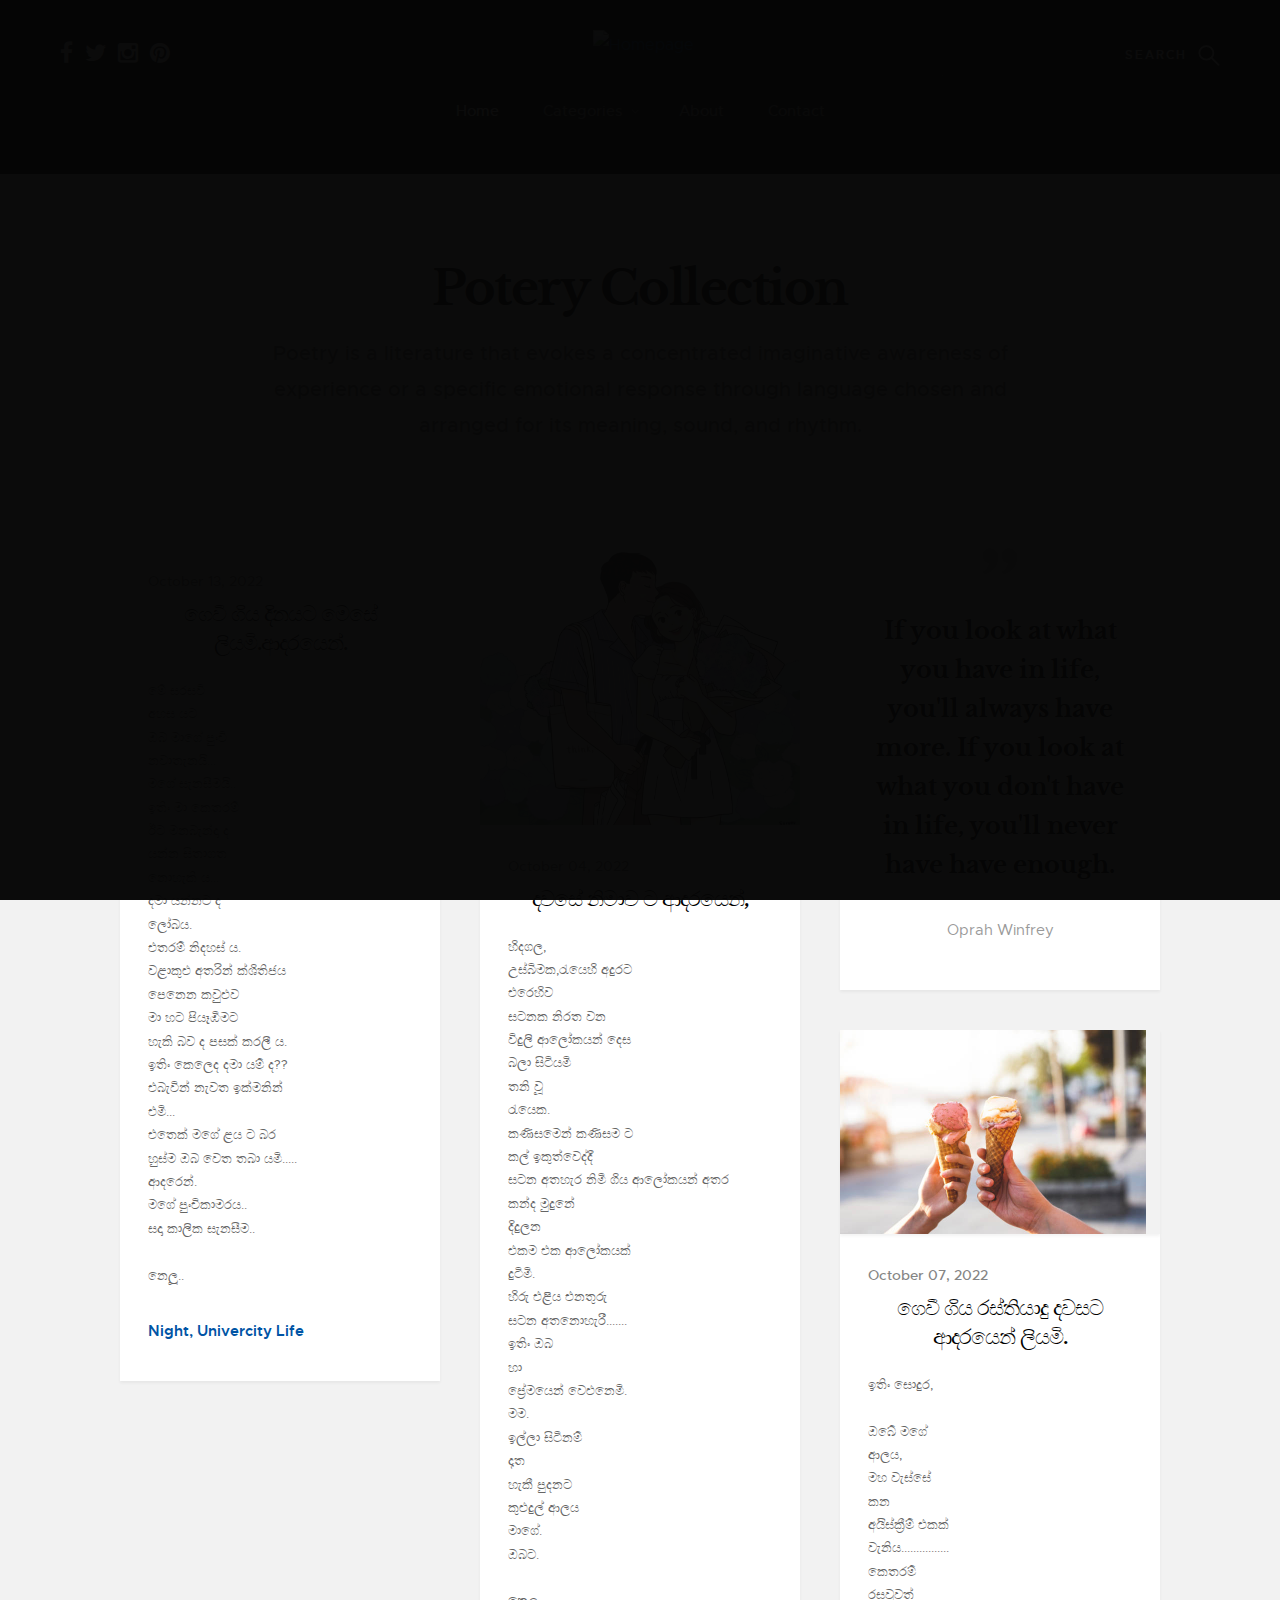
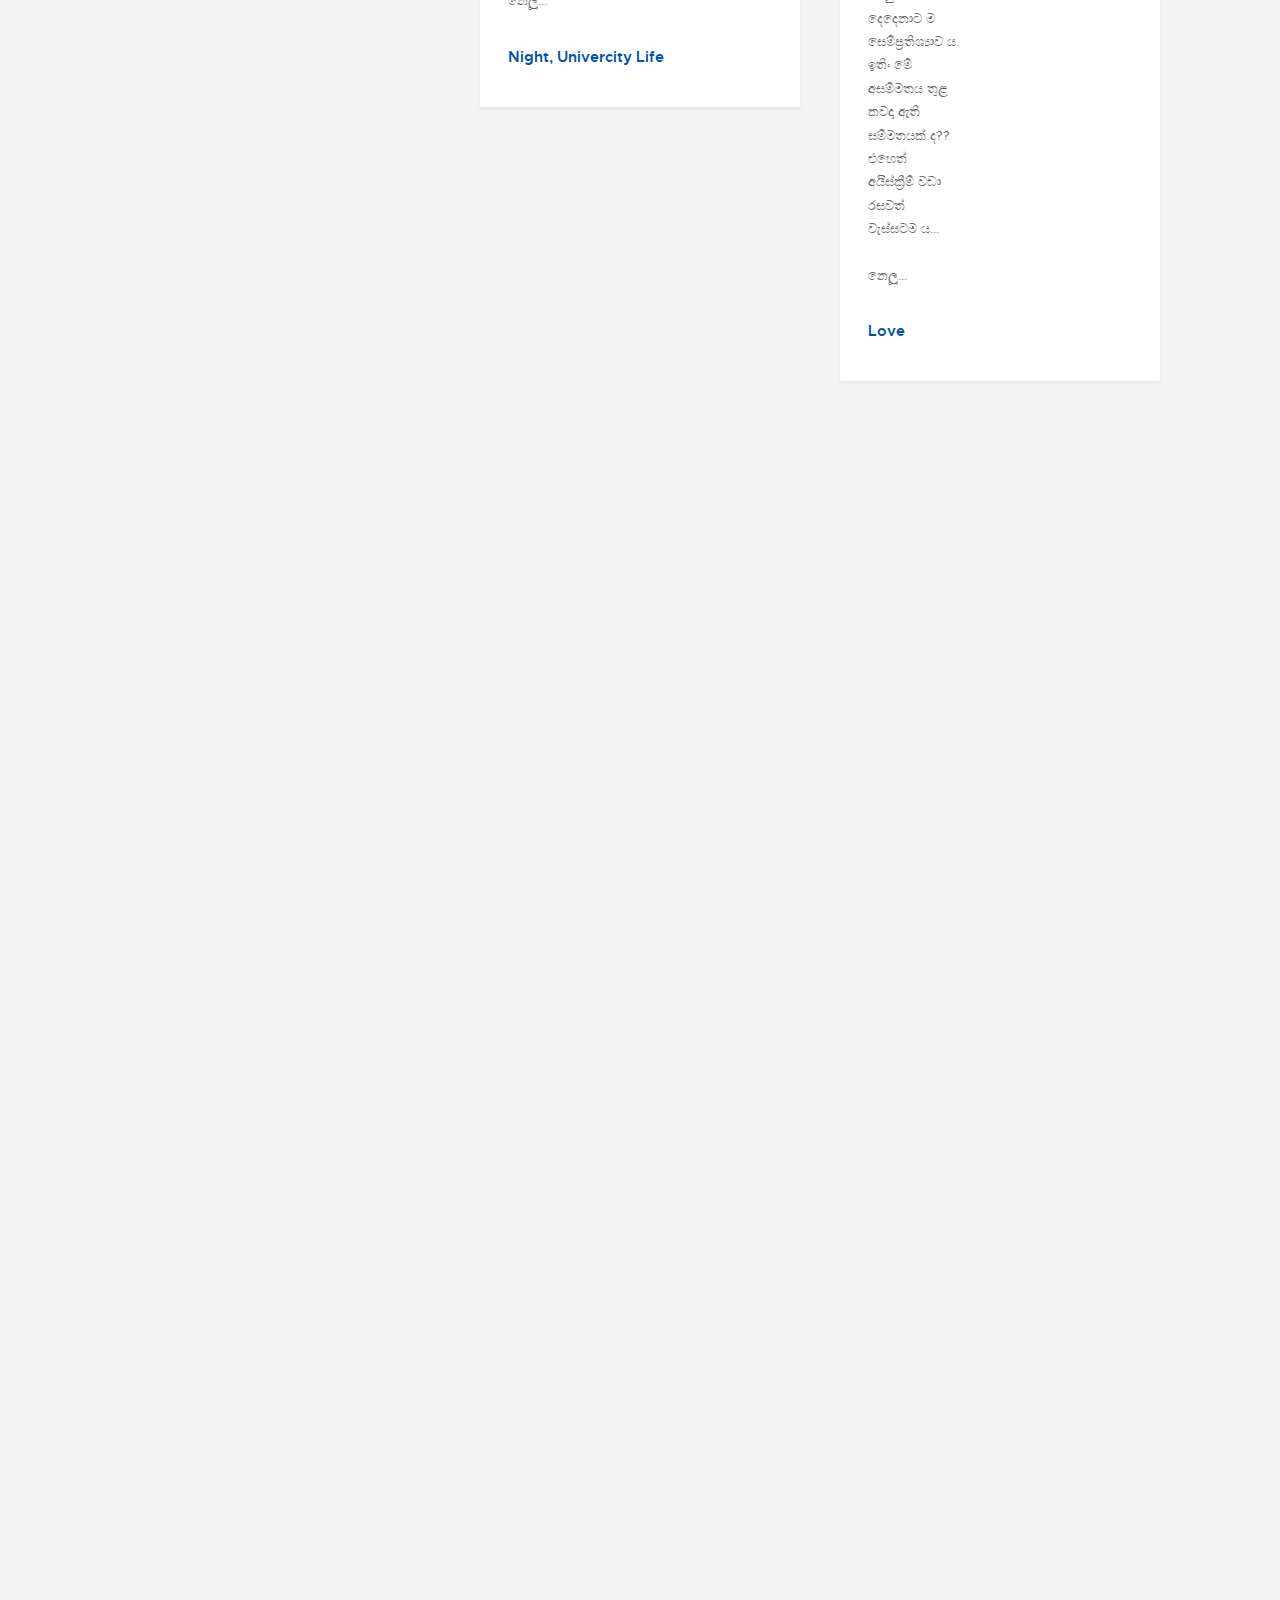
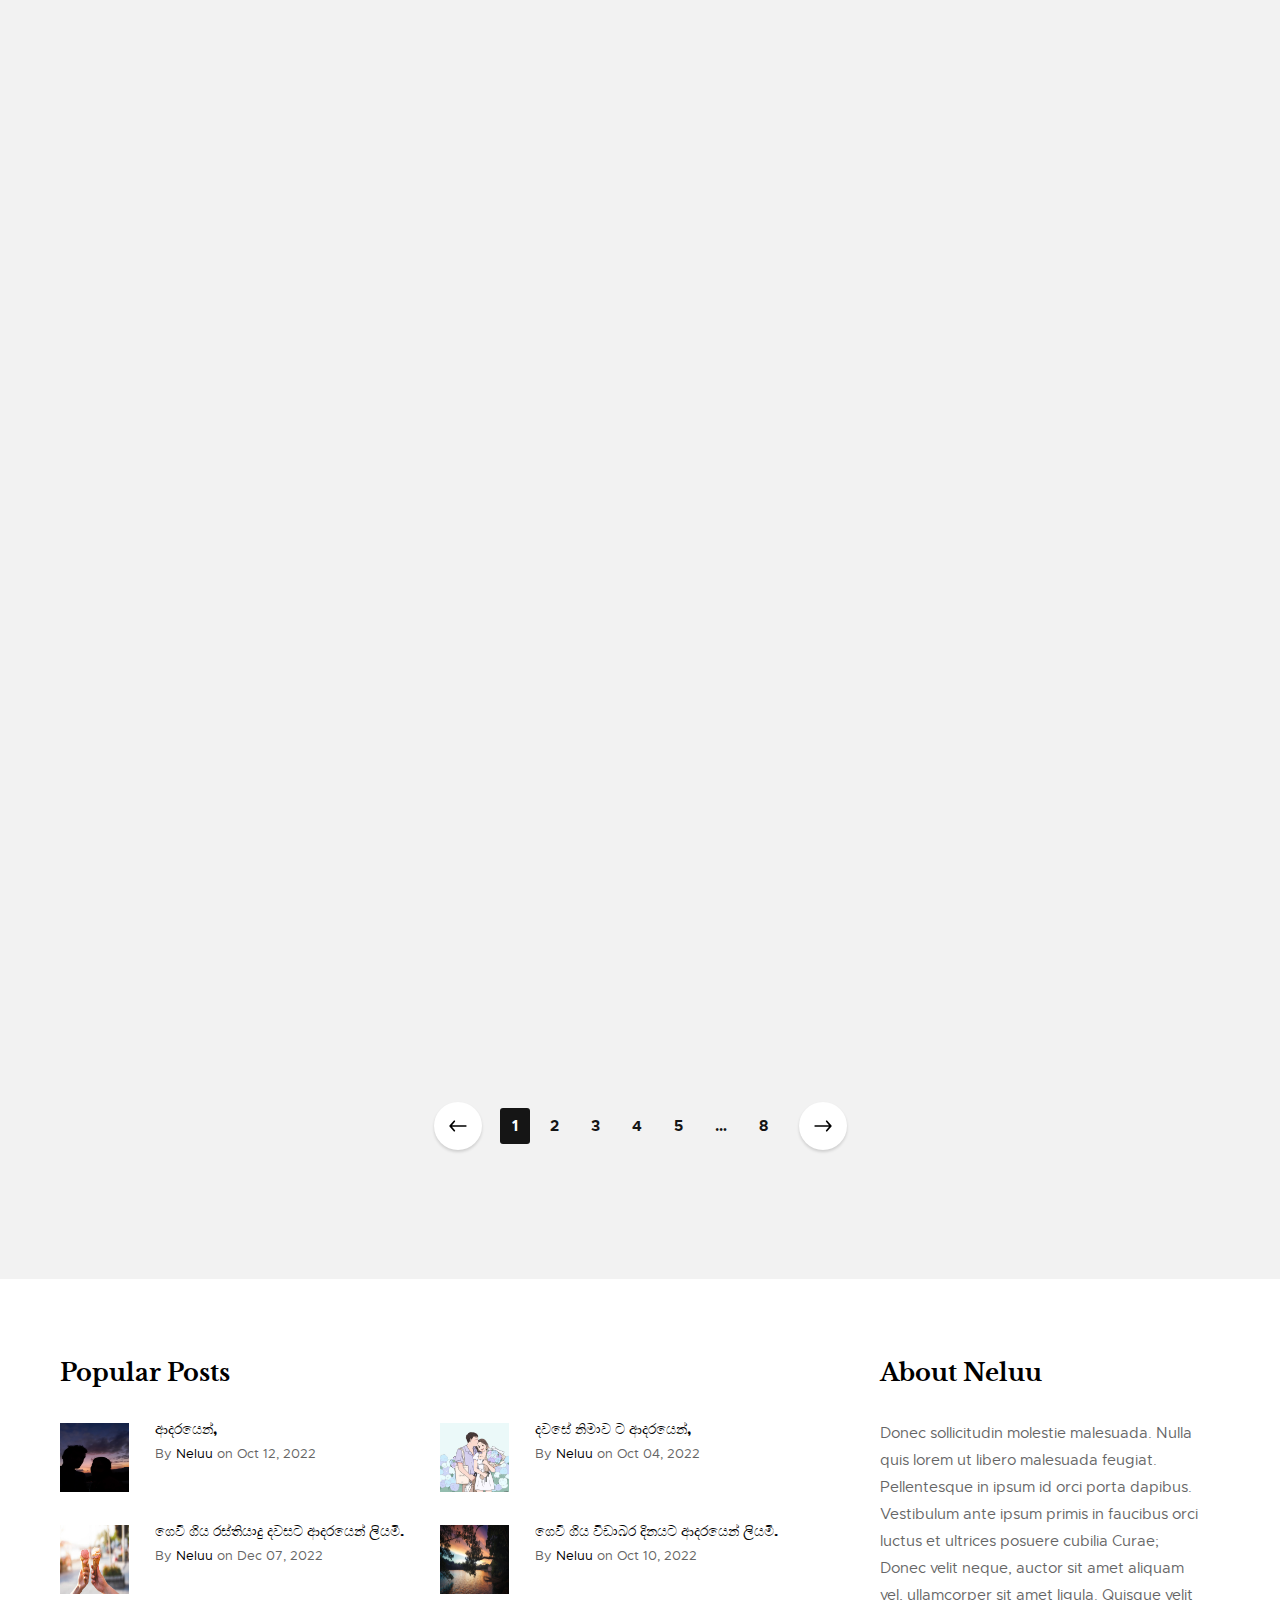
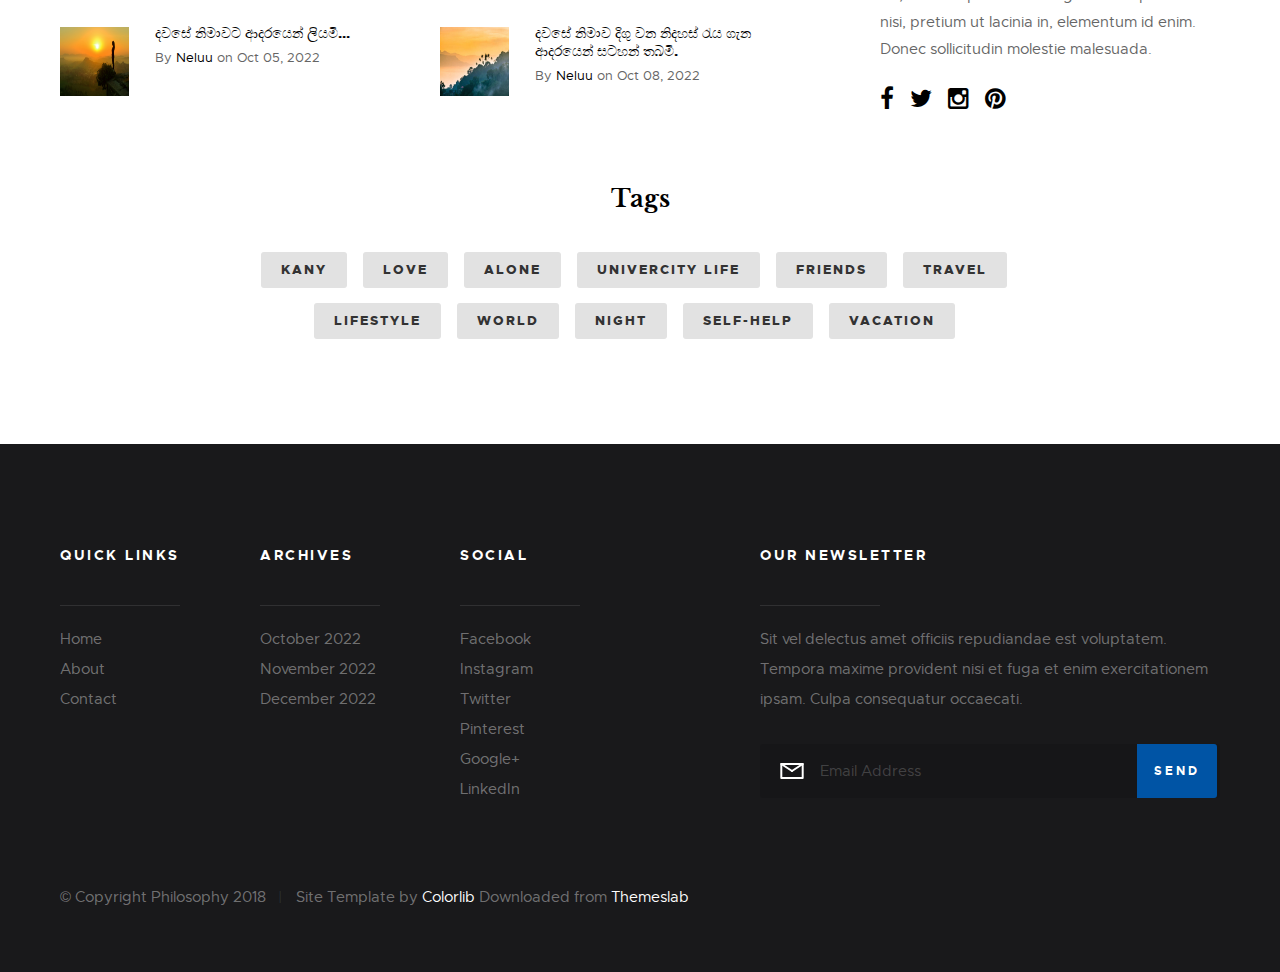
==== commit d6ee815a: "10/13 post added" ====
--- a/index.html
+++ b/index.html
@@ -42,7 +42,7 @@
 
                 <div class="header__logo">
                     <a class="logo" href="index.html">
-                        <img src="images/logo.svg" alt="Homepage">
+                        <img src="images/Neluu.png" alt="Homepage">
                     </a>
                 </div> <!-- end header__logo -->
 
@@ -137,7 +137,38 @@
             <div class="masonry">
 
                 <div class="grid-sizer"></div>
-
+				
+				<article class="masonry__brick entry format-standard" data-aos="fade-up">
+                        
+                    <div class="entry__thumb">
+                        <a href="#" class="entry__thumb-link">
+                            <img src="images/potery/ptry8.jpg" 
+                                 srcset="images/potery/ptry8.jpg 1x, images/potery/ptry8.jpg 2x" alt="">
+                        </a>
+                    </div>
+    
+                    <div class="entry__text">
+                        <div class="entry__header">
+                            
+                            <div class="entry__date">
+                                <a href="#">October 13, 2022</a>
+                            </div>
+                            <h1 class="entry__title"><a href="#">ගෙවී ගිය දිනයට මෙසේ ලියමි.ආදරයෙන්.  </a></h1>
+                            
+                        </div>
+                        <div class="entry__excerpt">
+                            <p>මේ සරසවි<br>අහස යට<br>ඔබ මාගේ පුංචි <br>නවාතැනයි...<br>මගේ සැනසීමයි..<br>ඉතිං මා කෙතරම් <br>ඊට මනබැන්දා ද<br>යන්න සිතාගත <br>නොහැකි ය...<br>දමා යන්නට ද<br>ලෝබය.<br>එතරම් නිදහස් ය.<br>වළාකුළු අතරින් ක්ශිතිජය<br>පෙනෙන කවුළුව<br>මා හට පියෑඹීමට<br>හැකි බව ද පසක් කරලී ය.<br>ඉතිං කෙලෙද දමා යම් ද??<br>එබැවින් නැවත ඉක්මනින් <br>එමි...<br>එතෙක් මගේ ළය ට බර <br>හුස්ම ඔබ වෙත තබා යමි.....<br>ආදරෙන්.<br>මගේ පුංචිකාමරය..<br>සදා කාලික සැනසීම..<br><br>නෙලූ..</p>
+                        </div>
+                        <div class="entry__meta">
+                            <span class="entry__meta-links">
+                                <a href="category.html">Night</a> 
+                                <a href="category.html">Univercity Life</a>
+                            </span>
+                        </div>
+                    </div>
+    
+                </article> <!-- end article -->
+				
                 <article class="masonry__brick entry format-standard" data-aos="fade-up">
                         
                     <div class="entry__thumb">
@@ -201,7 +232,7 @@
                             
                         </div>
                         <div class="entry__excerpt">
-                            <p>ඉතිං සොදුර, <br><br>ඔබේ මගේ<br>ආලය,<br>මහ වැස්සේ<br>කන <br>අයිස්ක්‍රීම් එකක්<br>වැනිය................<br>කෙතරම්<br>රසවුවත්<br>දෙදෙනාට ම<br>සෙම්ප්‍රතිශ්‍යාව ය.<br>ඉතිං මේ<br>අසම්මතය තුළ<br>කවදා ඇති<br>සම්මතයක් ද??<br>එහෙත්<br>අයිස්ක්‍රීම් වඩා<br>රසවත්<br>වැස්සටම ය...<br><br><i><b>නෙලූ..</b></i>
+                            <p>ඉතිං සොදුර, <br><br>ඔබේ මගේ<br>ආලය,<br>මහ වැස්සේ<br>කන <br>අයිස්ක්‍රීම් එකක්<br>වැනිය................<br>කෙතරම්<br>රසවුවත්<br>දෙදෙනාට ම<br>සෙම්ප්‍රතිශ්‍යාව ය.<br>ඉතිං මේ<br>අසම්මතය තුළ<br>කවදා ඇති<br>සම්මතයක් ද??<br>එහෙත්<br>අයිස්ක්‍රීම් වඩා<br>රසවත්<br>වැස්සටම ය...<br><br>නෙලූ...
                             </p>
                         </div>
                         <div class="entry__meta">
@@ -232,7 +263,7 @@
                             
                         </div>
                         <div class="entry__excerpt">
-                            <p>නොසන්සුන් ඇස් වලින් <br>මහ සෙනග දෙස <br>බලමින්<br>හදුනන දෑස් හොයන<br>කුළුදුල් පෙම්වතුන් <br>දුටිමි,<br>මම<br>නුවර අහස යට,<br>තනි වූ දිනෙක.....<br>මුමුණමින් එකිනෙකා<br>පටළමින් දෑත් බැද<br>සොයා ගිය ප්‍රේමයක්<br>තව තිබුණි <br>වැව රවුම කෙළවරක,<br>පෙම්බස් වලින්<br>ඉතිරී ගිය<br>තැන් අතර<br>එකම එක<br>බංකුවක්<br>ඇස ගැටුනි.....<br>මට සිතුණි.<br>ඒ මම ම යැයි කියා...<br>හුදෙකලාවෙම සිටින<br>ගල් ගැහුණු හදවත්<br>ඇති බවක් මට<br>දැනුණි,<br>ඒ කොන්ක්‍රීට් බැම්මටත්....<br>ඉතිං මා පෙම් <br>බැන් ද ඒ නුවර වැව් <br>බැම්ම දරාගෙන <br>සිටි බවත්<br>ඇත්ත විය<br>ප්‍රේම දිය.........<br>අපි සබද<br>එකි නෙකා<br>දරාගමු <br>වෙන්වීම<br>හමුවීම...........................<br><br><b><i>නෙලූ..</i></b>
+                            <p>නොසන්සුන් ඇස් වලින් <br>මහ සෙනග දෙස <br>බලමින්<br>හදුනන දෑස් හොයන<br>කුළුදුල් පෙම්වතුන් <br>දුටිමි,<br>මම<br>නුවර අහස යට,<br>තනි වූ දිනෙක.....<br>මුමුණමින් එකිනෙකා<br>පටළමින් දෑත් බැද<br>සොයා ගිය ප්‍රේමයක්<br>තව තිබුණි <br>වැව රවුම කෙළවරක,<br>පෙම්බස් වලින්<br>ඉතිරී ගිය<br>තැන් අතර<br>එකම එක<br>බංකුවක්<br>ඇස ගැටුනි.....<br>මට සිතුණි.<br>ඒ මම ම යැයි කියා...<br>හුදෙකලාවෙම සිටින<br>ගල් ගැහුණු හදවත්<br>ඇති බවක් මට<br>දැනුණි,<br>ඒ කොන්ක්‍රීට් බැම්මටත්....<br>ඉතිං මා පෙම් <br>බැන් ද ඒ නුවර වැව් <br>බැම්ම දරාගෙන <br>සිටි බවත්<br>ඇත්ත විය<br>ප්‍රේම දිය.........<br>අපි සබද<br>එකි නෙකා<br>දරාගමු <br>වෙන්වීම<br>හමුවීම...........................<br><br>නෙලූ...
                             </p>
                         </div>
                         <div class="entry__meta">
@@ -264,7 +295,7 @@
                             
                         </div>
                         <div class="entry__excerpt">
-                            <p>ඇයි ඔහොම තනියම .......................... ?<br>නිකං...<br>ඇයි තනියෙන් හොද නැද්ද.<br>මමත් කල්පනා කළා...<br><br>ඔව්<br><br>ජීවිතය ට වාරුවක්<br>උදෙසා<br>සහකරුවෙකු අවැසිමයි<br>කියා ලෝකයා ඔබට <br>කියාවි.<br>ඔබව විවාහයක <br>සිරකරාවි.<br>නමුත්,,,,<br>ඔබ ඔබවම<br>ඔබට රුකුලක් කරගන්න.<br>ඔබට අවැසි දේ <br>සිහියෙන්<br>සිතන්න.<br>ඔබේ සැනසීම<br>තවකෙකු මත<br>නොරදවන්න...<br>ප්‍රීතිමත් වීම උදෙසා <br>අනුන්ගේ වහලෙකු නොවන්න.<br>ඉතිං ඔබ ඔබ ම වෙන්න.<br><br><b><i>නෙලූ..</b></i>
+                            <p>ඇයි ඔහොම තනියම .......................... ?<br>නිකං...<br>ඇයි තනියෙන් හොද නැද්ද.<br>මමත් කල්පනා කළා...<br><br>ඔව්<br><br>ජීවිතය ට වාරුවක්<br>උදෙසා<br>සහකරුවෙකු අවැසිමයි<br>කියා ලෝකයා ඔබට <br>කියාවි.<br>ඔබව විවාහයක <br>සිරකරාවි.<br>නමුත්,,,,<br>ඔබ ඔබවම<br>ඔබට රුකුලක් කරගන්න.<br>ඔබට අවැසි දේ <br>සිහියෙන්<br>සිතන්න.<br>ඔබේ සැනසීම<br>තවකෙකු මත<br>නොරදවන්න...<br>ප්‍රීතිමත් වීම උදෙසා <br>අනුන්ගේ වහලෙකු නොවන්න.<br>ඉතිං ඔබ ඔබ ම වෙන්න.<br><br>නෙලූ...
                             </p>
                         </div>
                         <div class="entry__meta">
